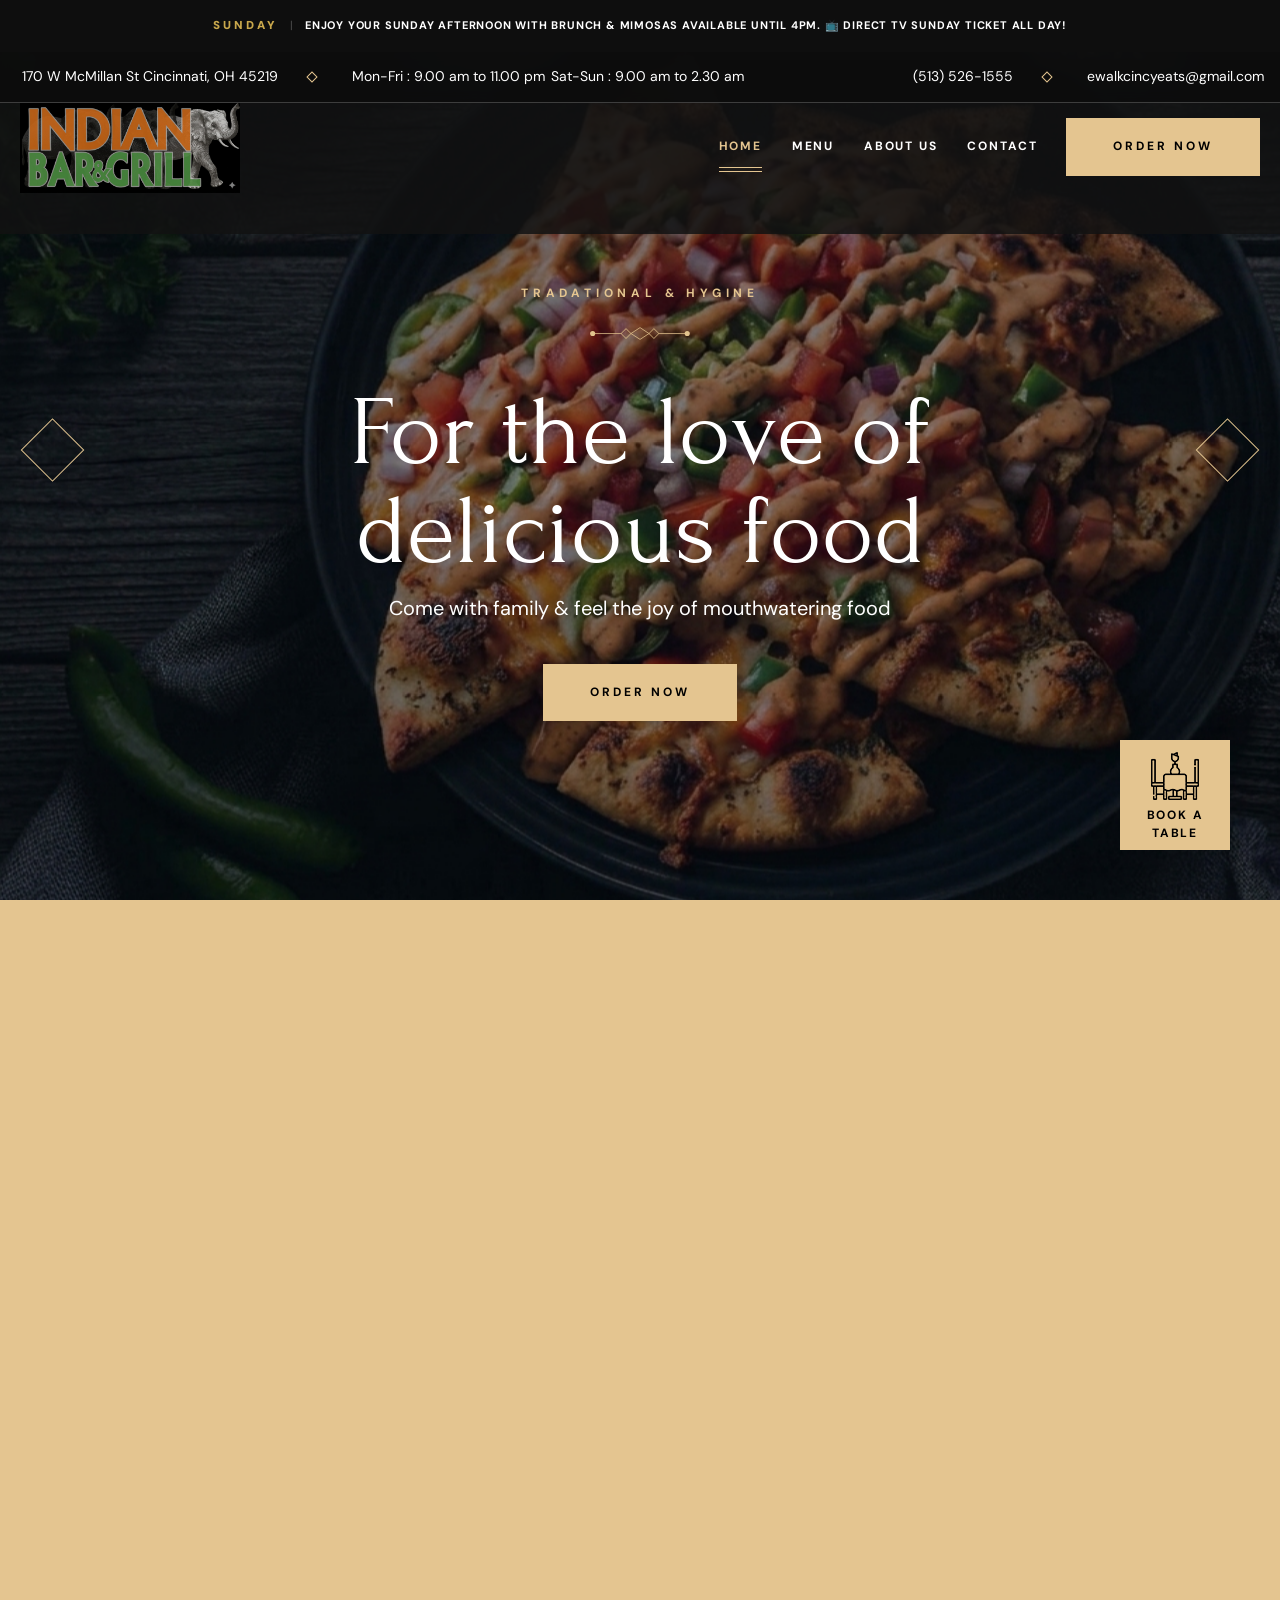
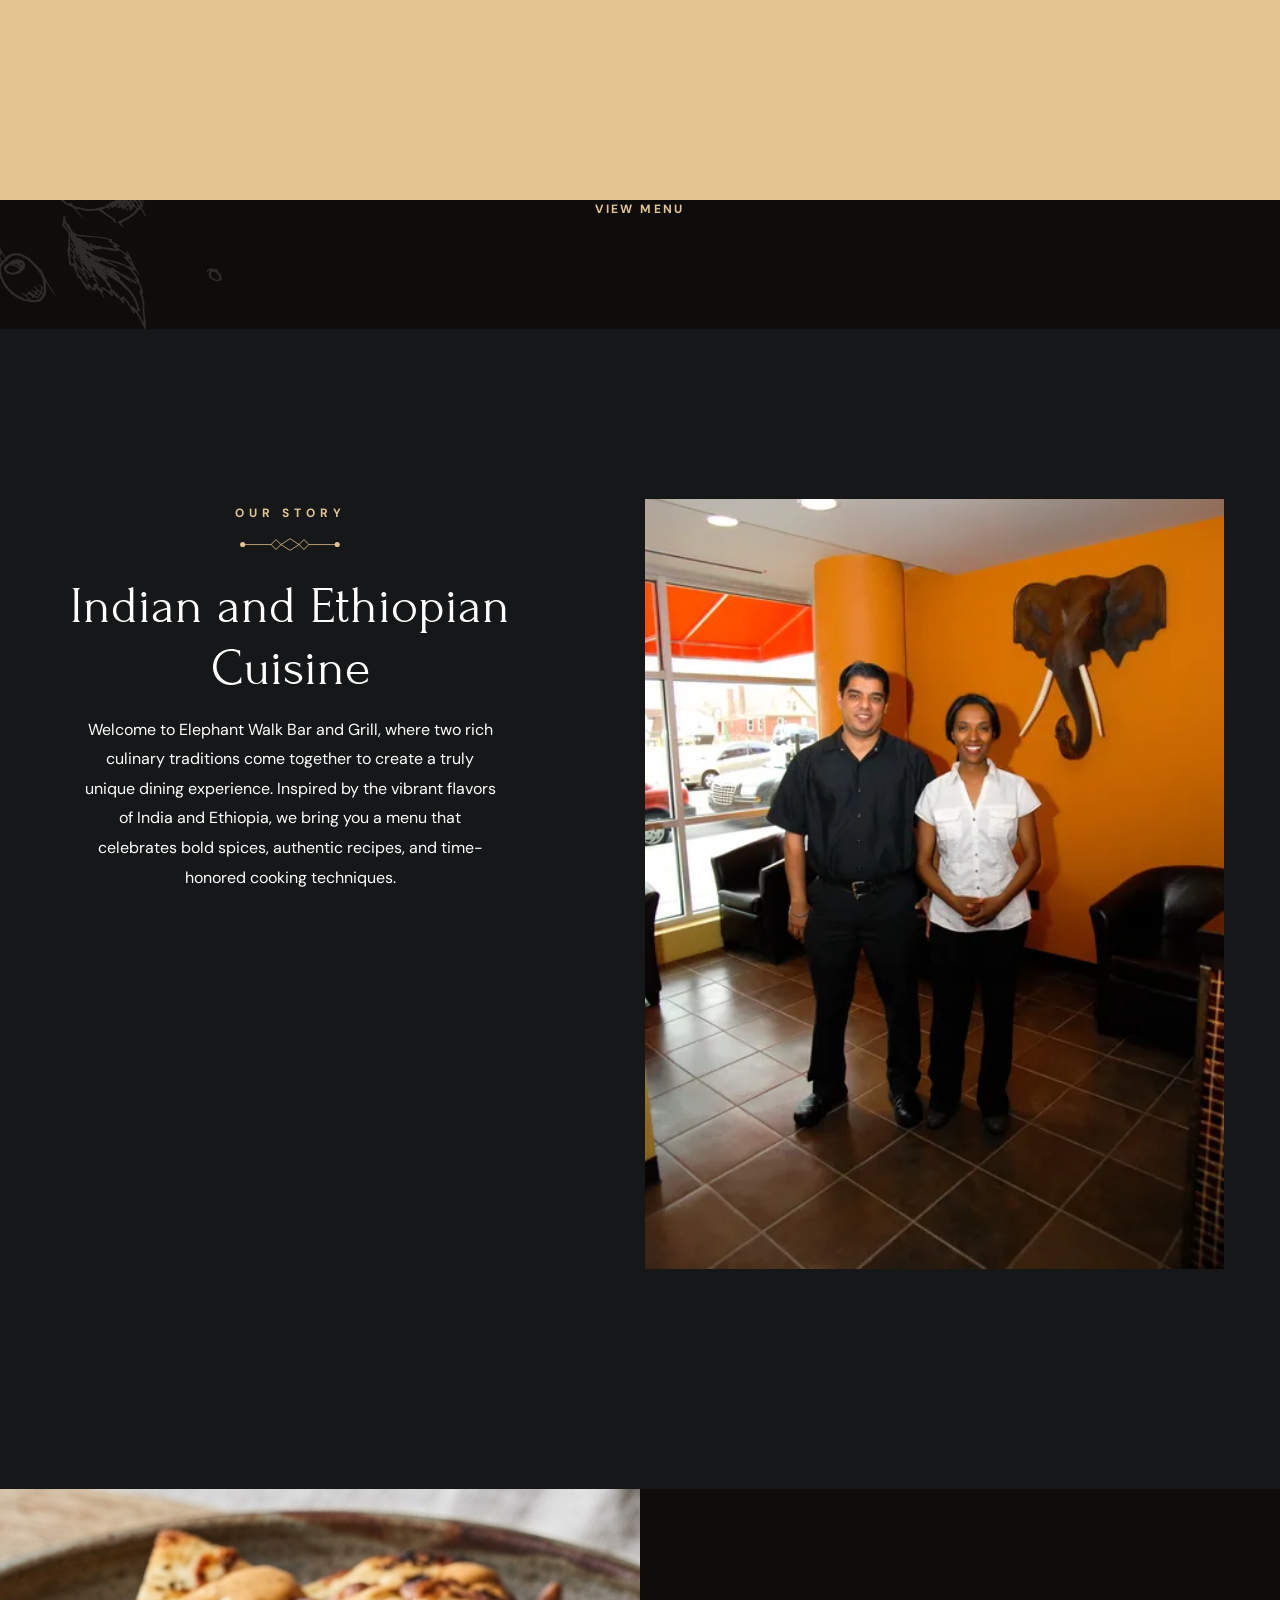
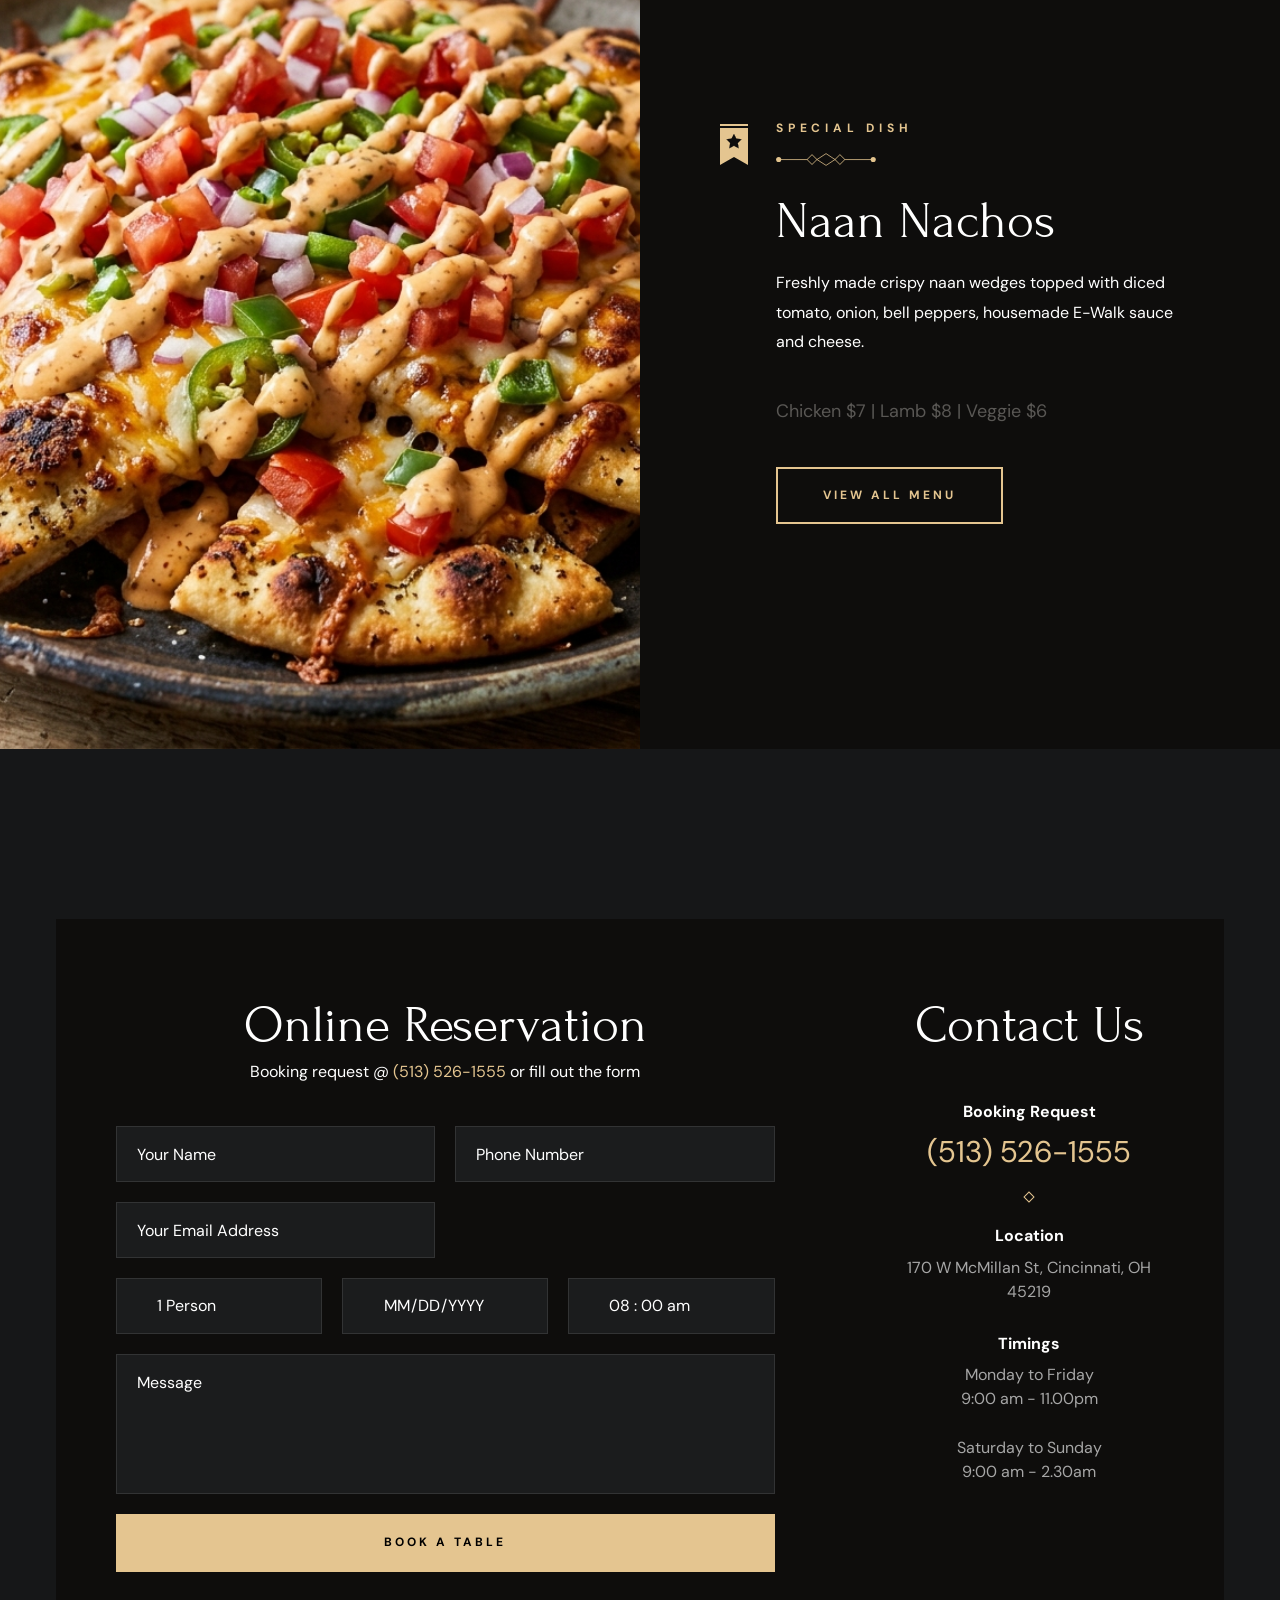
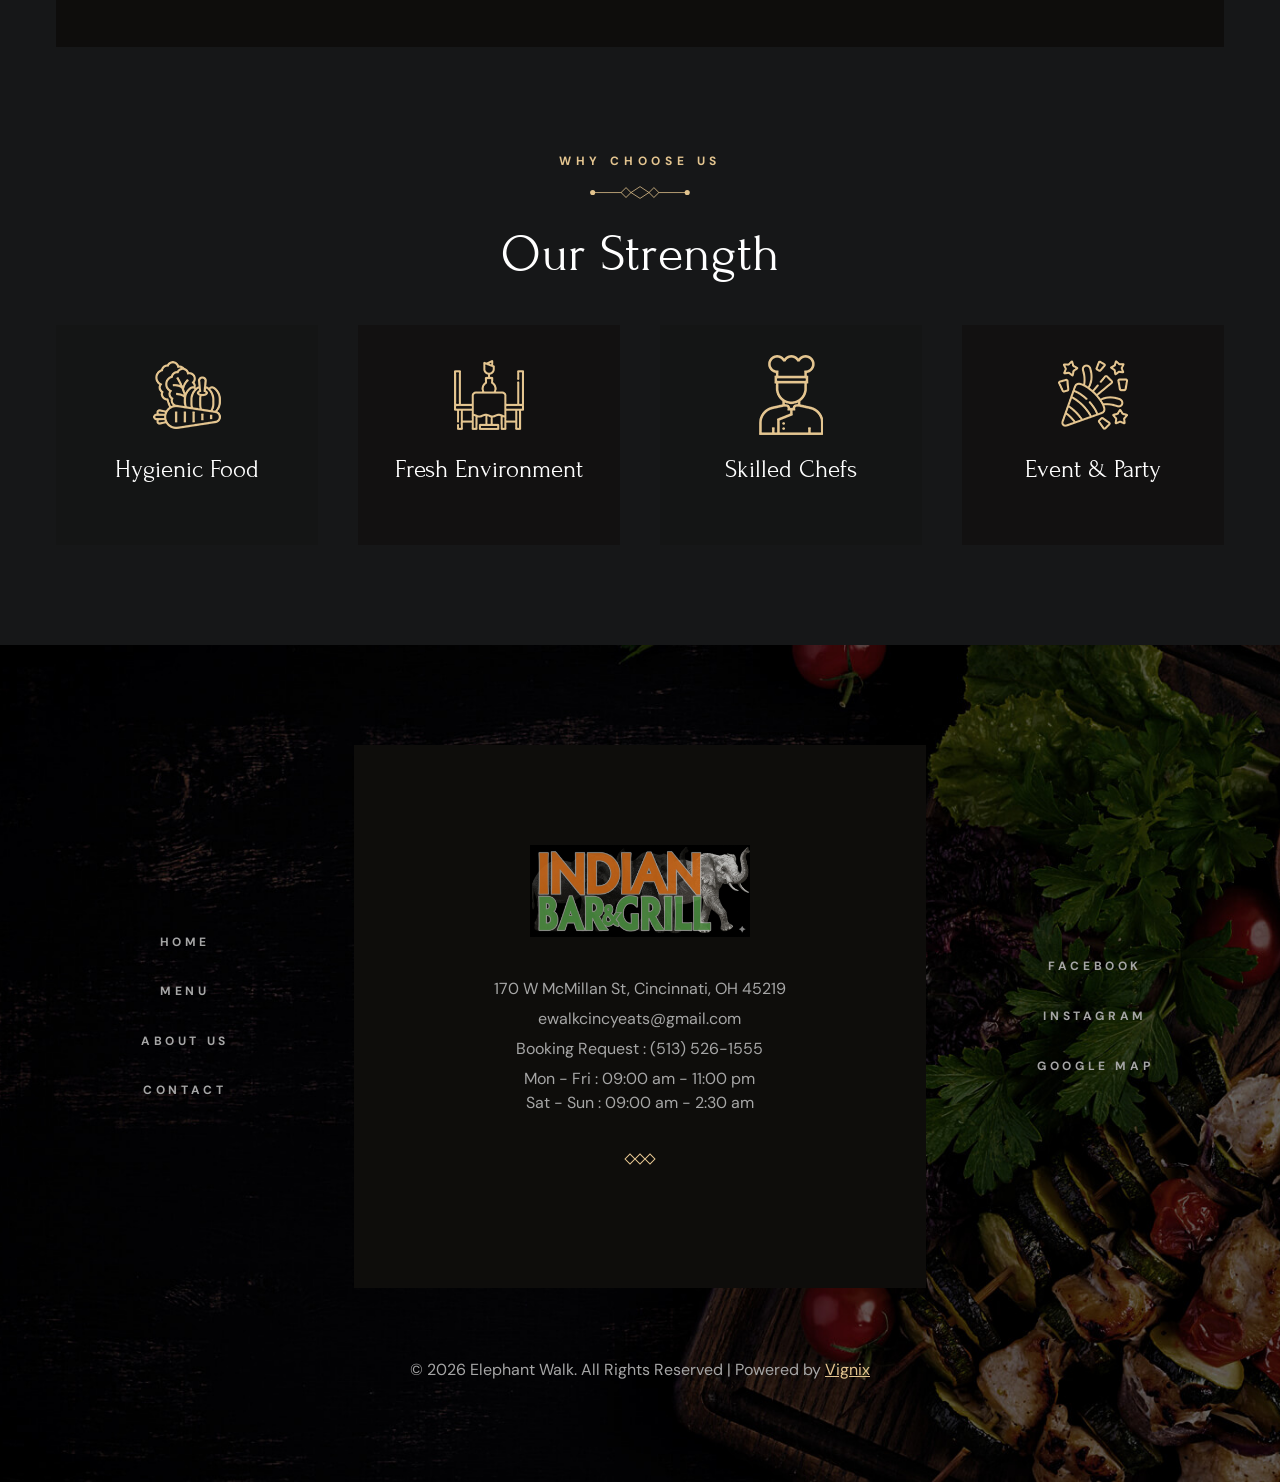
==== index.html @ 82569ac1 "Make offer banner permanent, remove close button, increase font size Co-authored-by: Cursor <cursora" ====
<!doctype html>
<html lang="en">
  <head>
    <meta charset="UTF-8" />
    <meta http-equiv="X-UA-Compatible" content="IE=edge" />
    <meta name="viewport" content="width=device-width, initial-scale=1.0" />

    <!-- 
    - primary meta tags
  -->
    <title>Elephant Walk - Indian Bar and Grill</title>
    <meta name="title" content="Elephant Walk - Amazing & Delicious Food" />
    <meta
      name="description"
      content="This is a Restaurant html template made by codewithsadee"
    />

    <!-- 
    - favicon
  -->
    <link rel="shortcut icon" href="./favicon.svg" type="image/svg+xml" />

    <!-- 
    - google font link
  -->
    <link rel="preconnect" href="https://fonts.googleapis.com" />
    <link rel="preconnect" href="https://fonts.gstatic.com" crossorigin />
    <link
      href="https://fonts.googleapis.com/css2?family=DM+Sans:wght@400;700&family=Forum&display=swap"
      rel="stylesheet"
    />

    <!-- 
    - custom css link
  -->
    <link rel="stylesheet" href="./assets/css/style.css" />
    <style>
      /* ── Daily Offer Banner ── */
      :root { --banner-h: 0px; }

      .daily-offer-banner {
        position: fixed;
        top: 0;
        left: 0;
        right: 0;
        z-index: 10000;
        background: #0e0e0e;
        transition: transform 0.35s ease, opacity 0.35s ease;
      }

      /* Push topbar & header down when banner is visible */
      .topbar  { top: var(--banner-h) !important; }
      .header  { top: calc(var(--banner-h) + 9px) !important; }
      .header.active { top: var(--banner-h) !important; }

      .offer-inner {
        display: flex;
        align-items: center;
        justify-content: center;
        padding: 0 24px;
        min-height: 52px;
      }

      .offer-center {
        display: flex;
        align-items: center;
        gap: 12px;
        flex-wrap: wrap;
        justify-content: center;
        text-align: center;
      }

      .offer-day-name {
        font-family: "DM Sans", sans-serif;
        font-size: 1.15rem;
        font-weight: 900;
        letter-spacing: 3px;
        text-transform: uppercase;
        color: #c9a84c;
        white-space: nowrap;
      }

      .offer-sep {
        color: rgba(255, 255, 255, 0.25);
        font-size: 1.15rem;
      }

      .offer-text {
        font-family: "DM Sans", sans-serif;
        font-size: 1.1rem;
        font-weight: 700;
        letter-spacing: 0.8px;
        color: #fff;
        text-transform: uppercase;
      }

      @media (max-width: 991px) {
        .topbar  { top: var(--banner-h) !important; }
        .header  { top: var(--banner-h) !important; }
        .header.active { top: var(--banner-h) !important; }

        .offer-inner {
          padding: 10px 16px;
          min-height: 56px;
        }
        .offer-center { gap: 8px; }
        .offer-day-name { font-size: 0.95rem; letter-spacing: 2px; }
        .offer-text { font-size: 0.9rem; letter-spacing: 0.3px; }
      }
    </style>

    <!-- 
    - preload images
  -->
    <link rel="preload" as="image" href="./assets/images/hero-slider-1.png" />
    <link rel="preload" as="image" href="./assets/images/hero-slider-2.png" />
    <link rel="preload" as="image" href="./assets/images/hero-slider-3.jpg" />
  </head>

  <body id="top">
    <!-- 
    - #PRELOADER
  -->

    <div class="preload" data-preaload>
      <div class="circle"></div>
      <p class="text">Elephant Walk</p>
    </div>

    <!-- 
    - #TOP BAR
  -->

    <div class="topbar">
      <div class="container">
        <address class="topbar-item">
          <div class="icon">
            <ion-icon name="location-outline" aria-hidden="true"></ion-icon>
          </div>

          <span class="span"> 170 W McMillan St Cincinnati, OH 45219 </span>
        </address>

        <div class="separator"></div>

        <div class="topbar-item item-2">
          <div class="icon">
            <ion-icon name="time-outline" aria-hidden="true"></ion-icon>
          </div>

          <span class="span">Mon-Fri : 9.00 am to 11.00 pm</span>
          <span class="span">Sat-Sun : 9.00 am to 2.30 am</span>
        </div>

        <a href="tel:+11234567890" class="topbar-item link">
          <div class="icon">
            <ion-icon name="call-outline" aria-hidden="true"></ion-icon>
          </div>

          <span class="span"> (513) 526-1555</span>
        </a>

        <div class="separator"></div>

        <a href="mailto:ewalkcincyeats@gmail.com" class="topbar-item link">
          <div class="icon">
            <ion-icon name="mail-outline" aria-hidden="true"></ion-icon>
          </div>

          <span class="span">ewalkcincyeats@gmail.com</span>
        </a>
      </div>
    </div>

    <!-- 
    - #HEADER
  -->

    <header class="header" data-header>
      <div class="container">
        <a href="#" class="logo">
          <img
            src="assets/images/logo.png"
            width="220"
            height="70"
            alt="Elephant Walk - Home"
          />
        </a>

        <nav class="navbar" data-navbar>
          <button type="button" class="close-btn" aria-label="close menu">
            <ion-icon name="close-outline" aria-hidden="true"></ion-icon>
          </button>

          <ul class="navbar-list">
            <li class="navbar-item">
              <a href="#home" class="navbar-link hover-underline active">
                <div class="separator"></div>
                <span class="span">Home</span>
              </a>
            </li>

            <li class="navbar-item desktop-menu-link">
              <a href="./menu.html" class="navbar-link hover-underline">
                <div class="separator"></div>
                <span class="span">Menu</span>
              </a>

              <ul class="navbar-submenu">
                <li class="navbar-item navbar-subitem">
                  <a href="./menu.html" class="navbar-link hover-underline">
                    <span class="span">Indian Food</span>
                  </a>
                </li>
                <li class="navbar-item navbar-subitem">
                  <a href="./menu.html" class="navbar-link hover-underline">
                    <span class="span">Ethiopian Food</span>
                  </a>
                </li>
                <li class="navbar-item navbar-subitem">
                  <a href="./menu.html" class="navbar-link hover-underline">
                    <span class="span">Brunch</span>
                  </a>
                </li>
                <li class="navbar-item navbar-subitem">
                  <a href="./menu.html" class="navbar-link hover-underline">
                    <span class="span">Bar Menu</span>
                  </a>
                </li>
                <li class="navbar-item navbar-subitem">
                  <a href="./menu.html" class="navbar-link hover-underline">
                    <span class="span">Drinks</span>
                  </a>
                </li>
                <li class="navbar-item navbar-subitem">
                  <a href="./menu.html" class="navbar-link hover-underline">
                    <span class="span">Desserts</span>
                  </a>
                </li>
              </ul>
            </li>

            <li class="navbar-item navbar-order-item">
              <a href="https://order.chownow.com/order/4290/locations" class="navbar-link hover-underline">
                <div class="separator"></div>
                <span class="span">Order Now</span>
              </a>
            </li>

            <li class="navbar-item">
              <a href="#about" class="navbar-link hover-underline">
                <div class="separator"></div>
                <span class="span">About Us</span>
              </a>
            </li>

            <li class="navbar-item">
              <a href="#reservation" class="navbar-link hover-underline">
                <div class="separator"></div>
                <span class="span">Contact</span>
              </a>
            </li>
          </ul>

          <div class="text-center">
            <p class="headline-1 navbar-title">Visit Us</p>

            <address class="body-4">
              170 W McMillan St<br />
              Cincinnati, OH 45219
            </address>

            <p class="body-4 navbar-text">Open: 9.30 am - 2.30pm</p>

            <a href="mailto:ewalkcincyeats@gmail.com" class="body-4 sidebar-link">ewalkcincyeats@gmail.com</a>

            <div class="separator"></div>

            <p class="contact-label">Booking Request</p>

            <a href="tel:(513)526-1555" class="body-1 contact-number hover-underline">
              (513) 526-1555
            </a>
          </div>
        </nav>

        <a href="./chownow.html" class="btn btn-secondary">
          <span class="text text-1">ORDER NOW</span>
          <span class="text text-2" aria-hidden="true">ORDER NOW</span>
        </a>

        <button type="button" class="nav-open-btn" aria-label="open menu">
          <span class="line line-1"></span>
          <span class="line line-2"></span>
          <span class="line line-3"></span>
        </button>

        <div class="overlay" data-overlay></div>

      </div>
    </header>

    <!--
    - #DAILY OFFER BANNER
    -->
    <div class="daily-offer-banner" id="daily-offer" role="banner" aria-label="Today's special offer">
      <div class="offer-inner">
        <div class="offer-center">
          <span class="offer-day-name" id="offer-day-name"></span>
          <span class="offer-sep">|</span>
          <span class="offer-text" id="offer-text"></span>
        </div>
      </div>
    </div>

    <main>
      <article>
        <!-- 
        - #HERO
      -->

        <section class="hero text-center" aria-label="home" id="home">
          <ul class="hero-slider" data-hero-slider>
            <li class="slider-item active" data-hero-slider-item>
              <div class="slider-bg">
                <img
                  src="./assets/images/hero-slider-1.png"
                  width="1880"
                  height="950"
                  alt=""
                  class="img-cover"
                />
              </div>

              <p class="label-2 section-subtitle slider-reveal">
                Tradational & Hygine
              </p>

              <h1 class="display-1 hero-title slider-reveal">
                For the love of <br />
                delicious food
              </h1>

              <p class="body-2 hero-text slider-reveal">
                Come with family & feel the joy of mouthwatering food
              </p>

              <a href="https://order.chownow.com/order/4290/locations" class="btn btn-secondary slider-reveal">
                <span class="text text-1">Order Now</span>

                <span class="text text-2" aria-hidden="true"
                  >Order Now</span
                >
              </a>
            </li>

            <li class="slider-item" data-hero-slider-item>
              <div class="slider-bg">
                <img
                  src="./assets/images/hero-slider-2.png"
                  width="1880"
                  height="950"
                  alt=""
                  class="img-cover"
                />
              </div>

              <p class="label-2 section-subtitle slider-reveal">
                delightful experience
              </p>

              <h1 class="display-1 hero-title slider-reveal">
                Flavors Inspired by <br />
                the Seasons
              </h1>

              <p class="body-2 hero-text slider-reveal">
                Come with family & feel the joy of mouthwatering food
              </p>

              <a href="https://order.chownow.com/order/4290/locations" class="btn btn-secondary slider-reveal">
                <span class="text text-1">Order Now</span>

                <span class="text text-2" aria-hidden="true"
                  >Order Now</span
                >
              </a>
            </li>

            <li class="slider-item" data-hero-slider-item>
              <div class="slider-bg">
                <img
                  src="./assets/images/hero-slider-3.png"
                  width="1880"
                  height="950"
                  alt=""
                  class="img-cover"
                />
              </div>

              <p class="label-2 section-subtitle slider-reveal">
                amazing & delicious
              </p>

              <h1 class="display-1 hero-title slider-reveal">
                Where every flavor <br />
                tells a story
              </h1>

              <p class="body-2 hero-text slider-reveal">
                Come with family & feel the joy of mouthwatering food
              </p>

              <a href="https://order.chownow.com/order/4290/locations" class="btn btn-secondary slider-reveal">
                <span class="text text-1">Order Now</span>

                <span class="text text-2" aria-hidden="true"
                  >Order Now</span
                >
              </a>
            </li>
          </ul>

          <button
            class="slider-btn prev"
            aria-label="slide to previous"
            data-prev-btn
          >
            <ion-icon name="chevron-back"></ion-icon>
          </button>

          <button
            class="slider-btn next"
            aria-label="slide to next"
            data-next-btn
          >
            <ion-icon name="chevron-forward"></ion-icon>
          </button>

          <a href="#reservation" class="hero-btn has-after">
            <img
              src="./assets/images/hero-icon.png"
              width="48"
              height="48"
              alt="booking icon"
            />

            <span class="label-2 text-center span">Book A Table</span>
          </a>
        </section>

        <!-- 
        - #SERVICE
      -->

        <section
          class="section service bg-black-10 text-center"
          aria-label="service"
        >
          <div class="container">
            <p class="section-subtitle label-2">Flavors For Royalty</p>

            <h2 class="headline-1 section-title">We Offer Top Notch</h2>

            <p class="section-text">
              Lorem Ipsum is simply dummy text of the printing and typesetting
              industry lorem Ipsum has been the industrys standard dummy text
              ever.
            </p>

            <ul class="grid-list">
              <li>
                <div class="service-card">
                  <a href="./menu.html" class="has-before hover:shine">
                    <figure
                      class="card-banner img-holder"
                      style="--width: 285; --height: 336"
                    >
                      <img
                        src="./assets/images/service-1.jpg"
                        width="285"
                        height="336"
                        loading="lazy"
                        alt="Breakfast"
                        class="img-cover"
                      />
                    </figure>
                  </a>

                  <div class="card-content">
                    <h3 class="title-4 card-title">
                      <a href="./menu.html#brunch">Breakfast</a>
                    </h3>

                    <a href="./menu.html#brunch" class="btn-text hover-underline label-2"
                      >View Menu</a
                    >
                  </div>
                </div>
              </li>

              <li>
                <div class="service-card">
                  <a href="#" class="has-before hover:shine">
                    <figure
                      class="card-banner img-holder"
                      style="--width: 285; --height: 336"
                    >
                      <img
                        src="./assets/images/service-2.png"
                        width="285"
                        height="336"
                        loading="lazy"
                        alt="Appetizers"
                        class="img-cover"
                      />
                    </figure>
                  </a>

                  <div class="card-content">
                    <h3 class="title-4 card-title">
                      <a href="./menu.html">Appetizers</a>
                    </h3>

                    <a href="./menu.html" class="btn-text hover-underline label-2"
                      >View Menu</a
                    >
                  </div>
                </div>
              </li>

              <li>
                <div class="service-card">
                  <a href="#" class="has-before hover:shine">
                    <figure
                      class="card-banner img-holder"
                      style="--width: 285; --height: 336"
                    >
                      <img
                        src="./assets/images/service-3.png"
                        width="285"
                        height="336"
                        loading="lazy"
                        alt="Drinks"
                        class="img-cover"
                      />
                    </figure>
                  </a>

                  <div class="card-content">
                    <h3 class="title-4 card-title">
                      <a href="./menu.html#bar">Drinks</a>
                    </h3>

                    <a href="./menu.html#bar" class="btn-text hover-underline label-2"
                      >View Menu</a
                    >
                  </div>
                </div>
              </li>
            </ul>

            <img
              src="./assets/images/shape-1.png"
              width="246"
              height="412"
              loading="lazy"
              alt="shape"
              class="shape shape-1 move-anim"
            />
            <img
              src="./assets/images/shape-2.png"
              width="343"
              height="345"
              loading="lazy"
              alt="shape"
              class="shape shape-2 move-anim"
            />
          </div>
        </section>

        <!-- 
        - #ABOUT
      -->
<section
  class="section about text-center"
  aria-labelledby="about-label"
  id="about"
>
  <div class="container">
    <div class="about-content">
      <p class="label-2 section-subtitle" id="about-label">Our Story</p>

      <h2 class="headline-1 section-title">
        Indian and Ethiopian Cuisine
      </h2>

      <p class="section-text">
        Welcome to Elephant Walk Bar and Grill, where two rich culinary traditions come together to create a truly unique dining experience. Inspired by the vibrant flavors of India and Ethiopia, we bring you a menu that celebrates bold spices, authentic recipes, and time-honored cooking techniques.
      </p>
 
    </div>

    <figure class="about-banner">
      <img
        src="./assets/images/about-banner.webp"
        width="570"
        height="570"
        loading="lazy"
        alt="about banner"
        class="w-100"
        data-parallax-item
        data-parallax-speed="1"
      />
    </figure>
  </div>
</section>

        <!-- 
        - #SPECIAL DISH
      -->

        <section class="special-dish text-center" aria-labelledby="dish-label">
          <div class="special-dish-banner">
            <img
              src="./assets/Food-images/naannachos.png"
              width="940"
              height="900"
              loading="lazy"
              alt="special dish"
              class="img-cover"
            />
          </div>

          <div class="special-dish-content bg-black-10">
            <div class="container">
              <img
                src="./assets/images/badge-1.png"
                width="28"
                height="41"
                loading="lazy"
                alt="badge"
                class="abs-img"
              />

              <p class="section-subtitle label-2">Special Dish</p>

              <h2 class="headline-1 section-title"> Naan Nachos</h2>

              <p class="section-text">
             Freshly made crispy naan wedges topped with diced tomato, onion, bell peppers, housemade E-Walk sauce and cheese.
              </p>

              <div class="wrapper">
                <del class="del body-3">Chicken $7 | Lamb $8 | Veggie $6</del>

               
              </div>

              <a href="./menu.html" class="btn btn-primary">
                <span class="text text-1">View All Menu</span>

                <span class="text text-2" aria-hidden="true"
                  >View All Menu</span
                >
              </a>
            </div>
          </div>

          <img
            src="./assets/images/shape-4.png"
            width="179"
            height="359"
            loading="lazy"
            alt=""
            class="shape shape-1"
          />

          <img
            src="./assets/images/shape-9.png"
            width="351"
            height="462"
            loading="lazy"
            alt=""
            class="shape shape-2"
          />
        </section>

        <!-- 
        - #MENU
      -->

     

        <!-- 
        - #TESTIMONIALS
      -->

        <section
          class="section testi text-center has-bg-image"
          aria-label="testimonials"
        >
         

         
            </div>
          </div>
        </section>

        <!-- 
        - #RESERVATION
      -->

        <section id="reservation" class="reservation">
          <div class="container">
            <div class="form reservation-form bg-black-10">
              <form id="reservation-form" class="form-left">
                <h2 class="headline-1 text-center">Online Reservation</h2>

                <p class="form-text text-center">
                  Booking request @
                  <a href="tel: (513) 526-1555" class="link"> (513) 526-1555</a>
                  or fill out the form
                </p>

                <div class="input-wrapper">
                  <input
                    type="text"
                    name="name"
                    placeholder="Your Name"
                    autocomplete="off"
                    class="input-field"
                  />

                  <input
                    type="tel"
                    name="phone"
                    placeholder="Phone Number"
                    autocomplete="off"
                    class="input-field"
                  />
                 
  <input
    type="email"
    name="email"
    placeholder="Your Email Address"
    class="input-field"
     autocomplete="off"
    
  />

                </div>


                <div class="input-wrapper">
                  <div class="icon-wrapper">
                    <ion-icon
                      name="person-outline"
                      aria-hidden="true"
                    ></ion-icon>

                    <select name="person" class="input-field">
                      <option value="1-person">1 Person</option>
                      <option value="2-person">2 Person</option>
                      <option value="3-person">3 Person</option>
                      <option value="4-person">4 Person</option>
                      <option value="5-person">5 Person</option>
                      <option value="6-person">6 Person</option>
                      <option value="7-person">7 Person</option>
                    </select>

                    <ion-icon name="chevron-down" aria-hidden="true"></ion-icon>
                  </div>

                  <div class="icon-wrapper">
                    <ion-icon
                      name="calendar-clear-outline"
                      aria-hidden="true"
                    ></ion-icon>

                    <input
                      type="date"
                      name="reservation-date"
                      class="input-field"
                    />

                    <ion-icon name="chevron-down" aria-hidden="true"></ion-icon>
                  </div>

                  <div class="icon-wrapper">
                    <ion-icon name="time-outline" aria-hidden="true"></ion-icon>

                    <select name="time" class="input-field">
                      <option value="08:00am">08 : 00 am</option>
                      <option value="09:00am">09 : 00 am</option>
                      <option value="010:00am">10 : 00 am</option>
                      <option value="011:00am">11 : 00 am</option>
                      <option value="012:00am">12 : 00 am</option>
                      <option value="01:00pm">01 : 00 pm</option>
                      <option value="02:00pm">02 : 00 pm</option>
                      <option value="03:00pm">03 : 00 pm</option>
                      <option value="04:00pm">04 : 00 pm</option>
                      <option value="05:00pm">05 : 00 pm</option>
                      <option value="06:00pm">06 : 00 pm</option>
                      <option value="07:00pm">07 : 00 pm</option>
                      <option value="08:00pm">08 : 00 pm</option>
                      <option value="09:00pm">09 : 00 pm</option>
                      <option value="10:00pm">10 : 00 pm</option>
                    </select>

                    <ion-icon name="chevron-down" aria-hidden="true"></ion-icon>
                  </div>
                </div>

                <textarea
                  name="message"
                  placeholder="Message"
                  autocomplete="off"
                  class="input-field"
                ></textarea>

                <button type="submit" class="btn btn-secondary">
                  <span class="text text-1">Book A Table</span>

                  <span class="text text-2" aria-hidden="true"
                    >Book A Table</span
                  >
                </button>
              </form>

              <div
                class="form-right text-center"
                style="
                  background-image: url(&quot;./assets/images/form-pattern.png&quot;);
                "
              >
                <h2 class="headline-1 text-center">Contact Us</h2>

                <p class="contact-label">Booking Request</p>

                <a
                  href="tel: (513) 526-1555"
                  class="body-1 contact-number hover-underline"
                >
                  (513) 526-1555</a
                >

                <div class="separator"></div>

                <p class="contact-label">Location</p>

                <address class="body-4">
                  170 W McMillan St, Cincinnati, OH 45219
                </address>

                <p class="contact-label">Timings</p>

                <p class="body-4">
                  Monday to Friday <br />
                  9:00 am - 11.00pm
                </p>
                <p class="body-4">
                  Saturday to Sunday <br />
                  9:00 am - 2.30am
                </p>
              </div>
            </div>
          </div>
        </section>

        <!-- 
        - #FEATURES
      -->

        <section class="section features text-center" aria-label="features">
          <div class="container">
            <p class="section-subtitle label-2">Why Choose Us</p>

            <h2 class="headline-1 section-title">Our Strength</h2>

            <ul class="grid-list">
              <li class="feature-item">
                <div class="feature-card">
                  <div class="card-icon">
                    <img
                      src="./assets/images/features-icon-1.png"
                      width="100"
                      height="80"
                      loading="lazy"
                      alt="icon"
                    />
                  </div>

                  <h3 class="title-2 card-title">Hygienic Food</h3>

                 
                </div>
              </li>

              <li class="feature-item">
                <div class="feature-card">
                  <div class="card-icon">
                    <img
                      src="./assets/images/features-icon-2.png"
                      width="100"
                      height="80"
                      loading="lazy"
                      alt="icon"
                    />
                  </div>

                  <h3 class="title-2 card-title">Fresh Environment</h3>

                  
                </div>
              </li>

              <li class="feature-item">
                <div class="feature-card">
                  <div class="card-icon">
                    <img
                      src="./assets/images/features-icon-3.png"
                      width="100"
                      height="80"
                      loading="lazy"
                      alt="icon"
                    />
                  </div>

                  <h3 class="title-2 card-title">Skilled Chefs</h3>

                  
                </div>
              </li>

              <li class="feature-item">
                <div class="feature-card">
                  <div class="card-icon">
                    <img
                      src="./assets/images/features-icon-4.png"
                      width="100"
                      height="80"
                      loading="lazy"
                      alt="icon"
                    />
                  </div>

                  <h3 class="title-2 card-title">Event & Party</h3>

                 
                </div>
              </li>
            </ul>

            <img
              src="./assets/images/shape-7.png"
              width="208"
              height="178"
              loading="lazy"
              alt="shape"
              class="shape shape-1"
            />

            <img
              src="./assets/images/shape-8.png"
              width="120"
              height="115"
              loading="lazy"
              alt="shape"
              class="shape shape-2"
            />
          </div>
        </section>

        <!-- 
        - #EVENT
      --></article>
    </main>

    <!-- 
    - #FOOTER
  -->

    <footer
      class="footer section has-bg-image text-center"
      style="background-image: url(&quot;./assets/images/footer-bg.jpg&quot;)"
    >
      <div class="container">
        <div class="footer-top grid-list">
          <div class="footer-brand has-before has-after">
            <a href="#" class="logo">
              <img
                src="assets/images/logo.png"
                width="220"
                height="50"
                loading="lazy"
                alt="Elephant Walk home"
              />
            </a>

            <address class="body-4">
              170 W McMillan St, Cincinnati, OH 45219
            </address>

            <a
              href="mailto:ewalkcincyeats@gmail.com"
              class="body-4 contact-link"
              >ewalkcincyeats@gmail.com</a
            >

            <a href="tel: (513) 526-1555" class="body-4 contact-link"
              >Booking Request : (513) 526-1555</a
            >

            <p class="body-4">Mon - Fri : 09:00 am - 11:00 pm</p>

            <p class="body-4">Sat - Sun : 09:00 am - 2:30 am</p>
            <div class="wrapper">
              <div class="separator"></div>
              <div class="separator"></div>
              <div class="separator"></div>
            </div>
          </div>

          <ul class="footer-list">
            <li>
              <a href="#" class="label-2 footer-link hover-underline">Home</a>
            </li>

            <li>
              <a href="./menu.html"class="label-2 footer-link hover-underline">Menu</a>
            </li>

            <li>
              <a href="#about" class="label-2 footer-link hover-underline"
                >About Us</a
              >
            </li>

            

            <li>
              <a href="#reservation" class="label-2 footer-link hover-underline"
                >Contact</a
              >
            </li>
          </ul>

          <ul class="footer-list">
            <li>
              <a href="https://www.facebook.com/EWalkCincy/" target="_blank" class="label-2 footer-link hover-underline"
                >Facebook</a
              >
            </li>

            <li>
              <a href="https://www.instagram.com/elephantwalkcincy/" target="_blank" class="label-2 footer-link hover-underline"
                >Instagram</a
              >
            </li>


            <li>
              <a href="https://www.google.com/maps?gs_lcrp=EgZjaHJvbWUqFQgBEC4YJxivARjHARiABBiKBRiOBTIPCAAQIxgnGOMCGIAEGIoFMhUIARAuGCcYrwEYxwEYgAQYigUYjgUyBggCEEUYOzIKCAMQLhixAxiABDIGCAQQRRg5MgYIBRBFGDsyDwgGEC4YQxixAxiABBiKBTIGCAcQRRg80gEIMTc5OGowajeoAgCwAgA&um=1&ie=UTF-8&fb=1&gl=us&sa=X&geocode=KRWfBe70s0GIMWOtku4OsFei&daddr=170+W+McMillan+St,+Cincinnati,+OH+45219"  target="_blank" class="label-2 footer-link hover-underline"
                >Google Map</a
              >
            </li>
          </ul>
        </div>

        <div class="footer-bottom">
          <p class="copyright">
            &copy; 2026 Elephant Walk. All Rights Reserved | Powered by
            <a href="https://vignixai.com/" target="_blank" class="link"
              >Vignix</a
            >
          </p>
        </div>
      </div>
    </footer>

    <!-- 
    - #BACK TO TOP
  -->

    <a
      href="#top"
      class="back-top-btn active"
      aria-label="back to top"
      data-back-top-btn
    >
      <ion-icon name="chevron-up" aria-hidden="true"></ion-icon>
    </a>

    <!-- 
    - custom js link
  -->
    <script>
      (function () {
        var offers = {
          0: { day: "Sunday",    text: "Enjoy your Sunday afternoon with Brunch & Mimosas available until 4PM. 📺 Direct TV Sunday Ticket ALL DAY!" },
          1: { day: "Monday",    text: "Half Price on all Curry Dishes when you order a Plain Naan. 🍛 Dine In Only." },
          2: { day: "Tuesday",   text: "Half Price on all Curry Dishes when you order a Plain Naan. 🍛 Dine In Only." },
          3: { day: "Wednesday", text: "\"I'm Glad to Be a Student!\" 🎓 Show your Student ID and receive a 10% discount. Chaat Corner Deals — Street Foods of India: Tikki Chaat, Samosa Chaat, Dahi Gol Gappe, Bel Puri Chaat, Gol Gappe." },
          4: { day: "Thursday",  text: "Throwback Thursday! 🌯 $5 Naan Burritos & Naan Tacos — $6 Vegetarian Bowls." },
          5: { day: "Friday",    text: "Flavorful Friday! 🍕 Experience our special Indian Style Flatbread Naan Pizza!" },
          6: { day: "Saturday",  text: "Enjoy your Saturday afternoon with Brunch & Mimosas available until 4PM. 🥂" }
        };
        var today = new Date().getDay();
        var offer = offers[today];
        document.getElementById("offer-day-name").textContent = offer.day;
        document.getElementById("offer-text").textContent = offer.text;

        var banner = document.getElementById("daily-offer");

        function applyBannerOffset() {
          document.documentElement.style.setProperty("--banner-h", banner.offsetHeight + "px");
        }

        applyBannerOffset();
        window.addEventListener("resize", applyBannerOffset);
      })();
    </script>

    <script src="./assets/js/script.js"></script>
    <script src="https://cdn.jsdelivr.net/npm/@emailjs/browser@4/dist/email.min.js"></script>
    <script>
      (function () {
        emailjs.init({ publicKey: "YOUR_PUBLIC_KEY" });
      })();

      document.getElementById("reservation-form").addEventListener("submit", function (e) {
        e.preventDefault();
        var form = this;
        var submitBtn = form.querySelector('[type="submit"]');
        submitBtn.disabled = true;
        submitBtn.querySelector(".text-1").textContent = "Sending...";

        var params = {
          name:    form.querySelector('[name="name"]').value,
          phone:   form.querySelector('[name="phone"]').value,
          email:   form.querySelector('[name="email"]').value,
          person:  form.querySelector('[name="person"]').value,
          date:    form.querySelector('[name="reservation-date"]').value,
          time:    form.querySelector('[name="time"]').value,
          message: form.querySelector('[name="message"]').value
        };

        emailjs.send("YOUR_SERVICE_ID", "YOUR_TEMPLATE_ID", params)
          .then(function () {
            submitBtn.querySelector(".text-1").textContent = "Booking Sent!";
            submitBtn.querySelector(".text-2").textContent = "Booking Sent!";
            form.reset();
            setTimeout(function () {
              submitBtn.disabled = false;
              submitBtn.querySelector(".text-1").textContent = "Book A Table";
              submitBtn.querySelector(".text-2").textContent = "Book A Table";
            }, 4000);
          })
          .catch(function () {
            submitBtn.querySelector(".text-1").textContent = "Failed. Try again.";
            submitBtn.disabled = false;
          });
      });
    </script>

    <!-- 
    - ionicon link
  -->
    <script
      type="module"
      src="https://unpkg.com/ionicons@5.5.2/dist/ionicons/ionicons.esm.js"
    ></script>
    <script
      nomodule
      src="https://unpkg.com/ionicons@5.5.2/dist/ionicons/ionicons.js"
    ></script>
  </body>
</html>
---- assets/css/style.css ----
:root {
  /**
   * COLORS
   */

  --gold-crayola: hsl(38, 61%, 73%);
  --quick-silver: hsla(0, 0%, 65%, 1);
  --davys-grey: hsla(30, 3%, 34%, 1);
  --smoky-black-1: hsla(40, 12%, 5%, 1);
  --smoky-black-2: hsla(30, 8%, 5%, 1);
  --smoky-black-3: hsla(0, 3%, 7%, 1);
  --eerie-black-1: hsla(210, 4%, 9%, 1);
  --eerie-black-2: hsla(210, 4%, 11%, 1);
  --eerie-black-3: hsla(180, 2%, 8%, 1);
  --eerie-black-4: hsla(0, 0%, 13%, 1);
  --white: hsla(0, 0%, 100%, 1);
  --white-alpha-20: hsla(0, 0%, 100%, 0.2);
  --white-alpha-10: hsla(0, 0%, 100%, 0.1);
  --black: hsla(0, 0%, 0%, 1);
  --black-alpha-80: hsla(0, 0%, 0%, 0.8);
  --black-alpha-15: hsla(0, 0%, 0%, 0.15);

  /**
   * GRADIENT COLOR
   */

  --loading-text-gradient: linear-gradient(
    90deg,
    transparent 0% 16.66%,
    var(--smoky-black-3) 33.33% 50%,
    transparent 66.66% 75%
  );
  --gradient-1: linear-gradient(
    to top,
    hsla(0, 0%, 0%, 0.9),
    hsla(0, 0%, 0%, 0.7),
    transparent
  );

  /**
   * TYPOGRAPHY
   */

  /* font-family */
  --fontFamily-forum: "Forum", cursive;
  --fontFamily-dm_sans: "DM Sans", sans-serif;

  /* font-size */
  --fontSize-display-1: calc(1.3rem + 6.7vw);
  --fontSize-headline-1: calc(2rem + 2.5vw);
  --fontSize-headline-2: calc(1.3rem + 2.4vw);
  --fontSize-title-1: calc(1.6rem + 1.2vw);
  --fontSize-title-2: 2.2rem;
  --fontSize-title-3: 2.1rem;
  --fontSize-title-4: calc(1.6rem + 1.2vw);
  --fontSize-body-1: 2.4rem;
  --fontSize-body-2: 1.6rem;
  --fontSize-body-3: 1.8rem;
  --fontSize-body-4: 1.6rem;
  --fontSize-label-1: 1.4rem;
  --fontSize-label-2: 1.2rem;

  /* font-weight */
  --weight-regular: 400;
  --weight-bold: 700;

  /* line-height */
  --lineHeight-1: 1em;
  --lineHeight-2: 1.2em;
  --lineHeight-3: 1.5em;
  --lineHeight-4: 1.6em;
  --lineHeight-5: 1.85em;
  --lineHeight-6: 1.4em;

  /* letter-spacing */
  --letterSpacing-1: 0.15em;
  --letterSpacing-2: 0.4em;
  --letterSpacing-3: 0.2em;
  --letterSpacing-4: 0.3em;
  --letterSpacing-5: 3px;

  /**
   * SPACING
   */

  --section-space: 70px;

  /**
   * SHADOW
   */

  --shadow-1: 0px 0px 25px 0px hsla(0, 0%, 0%, 0.25);

  /**
   * BORDER RADIUS
   */

  --radius-24: 24px;
  --radius-circle: 50%;

  /**
   * TRANSITION
   */

  --transition-1: 250ms ease;
  --transition-2: 500ms ease;
  --transition-3: 1000ms ease;
}

/*-----------------------------------*\
  #RESET
\*-----------------------------------*/

*,
*::before,
*::after {
  margin: 0;
  padding: 0;
  box-sizing: border-box;
}

li {
  list-style: none;
}

a,
img,
data,
span,
input,
button,
select,
ion-icon,
textarea {
  display: block;
}

a {
  color: inherit;
  text-decoration: none;
}

img {
  height: auto;
}

input,
button,
select,
textarea {
  background: none;
  border: none;
  font: inherit;
}

input,
select,
textarea {
  width: 100%;
  outline: none;
}

button {
  cursor: pointer;
}

address {
  font-style: normal;
}

html {
  font-size: 10px;
}

body {
  background-color: var(--eerie-black-1);
  color: var(--white);
  font-family: var(--fontFamily-dm_sans);
  font-size: var(--fontSize-body-4);
  font-weight: var(--weight-regular);
  line-height: var(--lineHeight-5);
  overflow: hidden;
  height: 300vh;
}

body.loaded {
  overflow: overlay;
}

body.nav-active {
  overflow: hidden;
}

body.nav-active .header .btn,
body.nav-active .nav-open-btn {
  visibility: hidden;
  pointer-events: none;
}

@media (max-width: 991px) {
  .header .container {
    justify-content: space-between;
    gap: 6px;
  }

  /* Logo on the left, shrunk to fit */
  .header .logo {
    display: block;
    order: 0;
    flex-shrink: 0;
  }

  .header .logo img {
    width: 110px;
    height: auto;
  }

  /* Hide ORDER NOW in mobile header */
  .header .btn {
    display: none !important;
  }

  /* Hamburger on the right */
  .nav-open-btn {
    order: 2;
    padding-inline: 0;
    flex-shrink: 0;
  }
}

::-webkit-scrollbar {
  width: 5px;
}

::-webkit-scrollbar-track {
  background-color: transparent;
}

::-webkit-scrollbar-thumb {
  background-color: var(--gold-crayola);
}

/*-----------------------------------*\
  #TYPOGRAPHY
\*-----------------------------------*/

.display-1,
.headline-1,
.headline-2,
.title-1,
.title-2,
.title-3,
.title-4 {
  color: var(--white);
  font-family: var(--fontFamily-forum);
  font-weight: var(--weight-regular);
  line-height: var(--lineHeight-2);
}

.display-1 {
  font-size: var(--fontSize-display-1);
  line-height: var(--lineHeight-1);
}

.headline-1 {
  font-size: var(--fontSize-headline-1);
}

.headline-2 {
  font-size: var(--fontSize-headline-2);
  line-height: var(--lineHeight-6);
}

.title-1 {
  font-size: var(--fontSize-title-1);
}

.title-2 {
  font-size: var(--fontSize-title-2);
}

.title-3 {
  font-size: var(--fontSize-title-3);
}

.title-4 {
  font-size: var(--fontSize-title-4);
}

.body-1 {
  font-size: var(--fontSize-body-1);
  line-height: var(--lineHeight-6);
}

.body-2 {
  font-size: var(--fontSize-body-2);
  line-height: var(--lineHeight-4);
}

.body-3 {
  font-size: var(--fontSize-body-3);
}

.body-4 {
  font-size: var(--fontSize-body-4);
}

.label-1 {
  font-size: var(--fontSize-label-1);
}

.label-2 {
  font-size: var(--fontSize-label-2);
}

/*-----------------------------------*\
  #REUSED STYLE
\*-----------------------------------*/

.container {
  padding-inline: 16px;
}

.separator {
  width: 8px;
  height: 8px;
  border: 1px solid var(--gold-crayola);
  transform: rotate(45deg);
}

.contact-label {
  font-weight: var(--weight-bold);
}

.contact-number {
  color: var(--gold-crayola);
  max-width: max-content;
  margin-inline: auto;
}

.hover-underline {
  position: relative;
  max-width: max-content;
}

.hover-underline::after {
  content: "";
  position: absolute;
  left: 0;
  bottom: 0;
  width: 100%;
  height: 5px;
  border-block: 1px solid var(--gold-crayola);
  transform: scaleX(0.2);
  opacity: 0;
  transition: var(--transition-2);
}

.hover-underline:is(:hover, :focus-visible)::after {
  transform: scaleX(1);
  opacity: 1;
}

.contact-number::after {
  bottom: -5px;
}

.text-center {
  text-align: center;
}

.img-cover {
  width: 100%;
  height: 100%;
  object-fit: cover;
}

.section-subtitle {
  position: relative;
  color: var(--gold-crayola);
  font-weight: var(--weight-bold);
  text-transform: uppercase;
  letter-spacing: var(--letterSpacing-2);
  margin-block-end: 12px;
}

.section-subtitle::after {
  content: url("../images/separator.svg");
  display: block;
  width: 100px;
  margin-inline: auto;
  margin-block-start: 5px;
}

.btn {
  position: relative;
  color: var(--gold-crayola);
  font-size: var(--fontSize-label-2);
  font-weight: var(--weight-bold);
  text-transform: uppercase;
  letter-spacing: var(--letterSpacing-5);
  max-width: max-content;
  border: 2px solid var(--gold-crayola);
  padding: 12px 45px;
  overflow: hidden;
  z-index: 1;
}

.btn::before {
  content: "";
  position: absolute;
  bottom: 100%;
  left: 50%;
  transform: translateX(-50%);
  width: 200%;
  height: 200%;
  border-radius: var(--radius-circle);
  background-color: var(--gold-crayola);
  transition: var(--transition-2);
  z-index: -1;
}

.btn .text {
  transition: var(--transition-1);
}

.btn .text-2 {
  position: absolute;
  top: 100%;
  left: 50%;
  transform: translateX(-50%);
  min-width: max-content;
  color: var(--smoky-black-1);
}

.btn:is(:hover, :focus-visible)::before {
  bottom: -50%;
}

.btn:is(:hover, :focus-visible) .text-1 {
  transform: translateY(-40px);
}

.btn:is(:hover, :focus-visible) .text-2 {
  top: 50%;
  transform: translate(-50%, -50%);
}

.btn-secondary {
  background-color: var(--gold-crayola);
  color: var(--black);
}

.btn-secondary::before {
  background-color: var(--smoky-black-1);
}

.btn-secondary .text-2 {
  color: var(--white);
}

.has-before,
.has-after {
  position: relative;
  z-index: 1;
}

.has-before::before,
.has-after::after {
  content: "";
  position: absolute;
}

.section {
  position: relative;
  padding-block: var(--section-space);
  overflow: hidden;
  z-index: 1;
}

.bg-black-10 {
  background-color: var(--smoky-black-2);
}

.grid-list {
  display: grid;
  gap: 40px;
}

.hover\:shine {
  position: relative;
}

.hover\:shine::after {
  content: "";
  position: absolute;
  top: 0;
  left: 0;
  width: 50%;
  height: 100%;
  background-image: linear-gradient(to right, transparent 0%, #fff6 100%);
  transform: skewX(-0.08turn) translateX(-180%);
}

.hover\:shine:is(:hover, :focus-within)::after {
  transform: skewX(-0.08turn) translateX(275%);
  transition: var(--transition-3);
}

.img-holder {
  aspect-ratio: var(--width) / var(--height);
  overflow: hidden;
  background-color: var(--eerie-black-4);
}

.btn-text {
  color: var(--gold-crayola);
  padding-block-end: 4px;
  margin-inline: auto;
  text-transform: uppercase;
  letter-spacing: var(--letterSpacing-3);
  font-weight: var(--weight-bold);
  transition: var(--transition-1);
}

.btn-text:is(:hover, :focus-visible) {
  color: var(--white);
}

.shape {
  display: none;
  position: absolute;
  max-width: max-content;
  z-index: -1;
}

.w-100 {
  width: 100%;
}

.move-anim {
  animation: move 5s linear infinite;
}

@keyframes move {
  0%,
  100% {
    transform: translateY(0);
  }

  50% {
    transform: translateY(30px);
  }
}

.has-bg-image {
  background-repeat: no-repeat;
  background-size: cover;
  background-position: center;
}

.input-field {
  background-color: var(--eerie-black-2);
  color: var(--white);
  height: 56px;
  padding: 10px 20px;
  border: 1px solid var(--white-alpha-10);
  margin-block-end: 20px;
  outline: none;
  transition: border-color var(--transition-2);
}

.input-field::placeholder {
  color: inherit;
}

.input-field:focus {
  border-color: var(--gold-crayola);
}

.icon-wrapper {
  position: relative;
  margin-block-end: 20px;
}

.icon-wrapper .input-field {
  margin-block-end: 0;
  padding-inline-start: 40px;
  appearance: none;
  cursor: pointer;
}

.icon-wrapper ion-icon {
  position: absolute;
  top: 50%;
  transform: translateY(-50%);
  font-size: 1.4rem;
  --ionicon-stroke-width: 50px;
  pointer-events: none;
}

.icon-wrapper ion-icon:first-child {
  left: 15px;
}

.icon-wrapper ion-icon:last-child {
  right: 10px;
}

/*-----------------------------------*\
  #PRELOAD
\*-----------------------------------*/

.preload {
  position: fixed;
  top: 0;
  left: 0;
  right: 0;
  bottom: 0;
  background-color: var(--gold-crayola);
  z-index: 10;
  display: grid;
  place-content: center;
  justify-items: center;
  transition: var(--transition-2);
}

.preload > * {
  transition: var(--transition-1);
}

.preload.loaded > * {
  opacity: 0;
}

.preload.loaded {
  transition-delay: 250ms;
  transform: translateY(100%);
}

.circle {
  width: 112px;
  height: 112px;
  border-radius: var(--radius-circle);
  border: 3px solid var(--white);
  border-block-start-color: var(--smoky-black-3);
  margin-block-end: 45px;
  animation: rotate360 1s linear infinite;
}

@keyframes rotate360 {
  0% {
    transform: rotate(0);
  }
  100% {
    transform: rotate(1turn);
  }
}

.preload .text {
  background-image: var(--loading-text-gradient);
  background-size: 500%;
  font-size: calc(2rem + 3vw);
  font-weight: var(--weight-bold);
  line-height: 1em;
  text-transform: uppercase;
  letter-spacing: 16px;
  padding-inline-start: 16px;
  -webkit-text-fill-color: transparent;
  background-clip: text;
  -webkit-background-clip: text;
  -webkit-text-stroke: 0.5px var(--eerie-black-3);
  animation: loadingText linear 2s infinite;
}

@keyframes loadingText {
  0% {
    background-position: 100%;
  }
  100% {
    background-position: 0%;
  }
}

/*-----------------------------------*\
  #TOPBAR
\*-----------------------------------*/

.topbar {
  display: none;
}

/*-----------------------------------*\
  #HEADER
\*-----------------------------------*/

.header .btn {
  display: none;
}

.header {
  position: fixed;
  top: 0;
  left: 0;
  width: 100%;
  background-color: hsla(0, 0%, 7%, 0.85);
  padding-block: 40px;
  z-index: 4;
  border-block-end: 1px solid transparent;
  transition: var(--transition-1);
}

.header.active {
  padding-block: 20px;
  background-color: var(--eerie-black-4);
  border-color: var(--black-alpha-15);
}

.header.hide {
  transform: translateY(-100%);
  transition-delay: 250ms;
}

.header .container {
  padding-inline: 20px;
  display: flex;
  justify-content: space-between;
  align-items: center;
  gap: 8px;
}

.nav-open-btn {
  padding: 12px;
  padding-inline-end: 0;
}

.nav-open-btn .line {
  width: 30px;
  height: 2px;
  background-color: var(--white);
  margin-block: 4px;
  transform-origin: left;
  animation: menuBtn 400ms ease-in-out alternate infinite;
}

@keyframes menuBtn {
  0% {
    transform: scaleX(1);
  }
  100% {
    transform: scaleX(0.5);
  }
}

.nav-open-btn .line-2 {
  animation-delay: 150ms;
}

.nav-open-btn .line-3 {
  animation-delay: 300ms;
}

.navbar {
  position: fixed;
  background-color: var(--smoky-black-1);
  top: 0;
  left: -360px;
  bottom: 0;
  max-width: 360px;
  width: 100%;
  padding-inline: 30px;
  padding-block-end: 50px;
  overflow-y: auto;
  visibility: hidden;
  z-index: 2;
  transition: var(--transition-2);
}

.navbar.active {
  visibility: visible;
  transform: translateX(360px);
  z-index: 6;
}

.navbar .close-btn {
  color: var(--white);
  border: 1px solid currentColor;
  padding: 4px;
  border-radius: var(--radius-circle);
  margin-inline-start: auto;
  margin-block: 30px 20px;
}

.navbar .close-btn ion-icon {
  --ionicon-stroke-width: 40px;
}

.navbar .close-btn:is(:hover, :focus-visible) {
  color: var(--gold-crayola);
}

.navbar .logo {
  max-width: max-content;
  margin-inline: auto;
  margin-block-end: 60px;
}

.navbar-list {
  border-block-end: 1px solid var(--white-alpha-20);
  margin-block-end: 100px;
}

.navbar-item {
  border-block-start: 1px solid var(--white-alpha-20);
}

.navbar-link {
  position: relative;
  font-size: var(--fontSize-label-2);
  text-transform: uppercase;
  padding-block: 10px;
  max-width: unset;
}

.navbar-link::after {
  display: none;
}

.navbar-link .span {
  transition: var(--transition-1);
}

.navbar-link:is(:hover, :focus-visible, .active) .span {
  color: var(--gold-crayola);
  transform: translateX(20px);
}

.navbar-link .separator {
  position: absolute;
  top: 50%;
  left: 0;
  transform: translateY(-50%) rotate(45deg);
  opacity: 0;
  transition: var(--transition-1);
}

.navbar-link:is(:hover, :focus-visible, .active) .separator {
  opacity: 1;
}

/* Always show diamond & shift text for main nav items on mobile */
.navbar-item:not(.navbar-subitem) > .navbar-link .separator {
  opacity: 1;
}

.navbar-order-item > .navbar-link .span {
  color: var(--gold-crayola);
  font-weight: 700;
}

.navbar-order-item > .navbar-link:is(:hover, :focus-visible) .span {
  color: var(--white);
}

@media (min-width: 992px) {
  .navbar-order-item {
    display: none;
  }
}

.navbar-item:not(.navbar-subitem) > .navbar-link .span {
  transform: translateX(20px);
}

/* Submenu (subcategories under Menu) */
.navbar-submenu {
  list-style: none;
  padding: 0;
  margin: 0;
  border-inline-start: 2px solid hsla(38, 61%, 73%, 0.3);
  margin-inline-start: 12px;
  margin-block-end: 8px;
}

.navbar-submenu .navbar-item {
  border-block-start: none;
}

.navbar-submenu .navbar-link {
  padding-block: 7px;
  padding-inline-start: 18px;
  font-size: var(--fontSize-label-2);
  color: var(--quick-silver);
  letter-spacing: 0.08em;
  position: relative;
}

.navbar-submenu .navbar-link::before {
  content: "—";
  position: absolute;
  left: 0;
  top: 50%;
  transform: translateY(-50%);
  color: hsla(38, 61%, 73%, 0.5);
  font-size: 0.9em;
}

.navbar-submenu .navbar-link:is(:hover, :focus-visible) {
  color: var(--gold-crayola);
}

.navbar-submenu .navbar-link:is(:hover, :focus-visible) .span {
  color: var(--gold-crayola);
  transform: translateX(6px);
}

.navbar-submenu .navbar-link:is(:hover, :focus-visible)::before {
  color: var(--gold-crayola);
}

.navbar-title {
  margin-block-end: 15px;
}

.navbar-text {
  margin-block: 10px;
}

.navbar .body-4 {
  color: var(--quick-silver);
}

.sidebar-link {
  transition: var(--transition-1);
}

.sidebar-link:is(:hover, :focus-visible) {
  color: var(--gold-crayola);
}

.navbar .text-center .separator {
  margin-block: 30px;
  margin-inline: auto;
}

.navbar .contact-label {
  margin-block-end: 10px;
}

.navbar::-webkit-scrollbar-thumb {
  background-color: var(--white-alpha-10);
}

.overlay {
  position: fixed;
  top: 0;
  left: 0;
  bottom: 0;
  right: 0;
  background-color: var(--black-alpha-80);
  opacity: 0;
  pointer-events: none;
  transition: var(--transition-2);
  z-index: 1;
}

.overlay.active {
  opacity: 1;
  pointer-events: all;
  z-index: 5;
}

/*-----------------------------------*\
  #HERO
\*-----------------------------------*/

.hero .slider-btn {
  display: none;
}

.hero {
  position: relative;
  padding-block: 120px;
  min-height: 100vh;
  overflow: hidden;
  z-index: 1;
}

.hero .slider-item {
  position: absolute;
  top: 50%;
  left: 50%;
  transform: translate(-50%, -50%);
  width: 100%;
  height: 100%;
  display: grid;
  place-content: center;
  padding-block-start: 100px;
  opacity: 0;
  visibility: hidden;
  transition: var(--transition-3);
  z-index: 1;
}

.hero .slider-item.active {
  opacity: 1;
  visibility: visible;
}

.hero .slider-bg {
  position: absolute;
  top: 0;
  left: 0;
  width: 100%;
  height: 100%;
  transform: scale(1.15);
  pointer-events: none;
  user-select: none;
  z-index: -1;
}

.hero .slider-item.active .slider-bg {
  animation: smoothScale 7s linear forwards;
}

@keyframes smoothScale {
  0% {
    transform: scale(1);
  }
  100% {
    transform: scale(1.15);
  }
}

.hero .section-subtitle::after {
  margin-block: 14px 20px;
}

.hero-text {
  margin-block: 10px 40px;
}

.hero .btn {
  margin-inline: auto;
}

.hero-btn {
  position: absolute;
  bottom: 15px;
  right: 15px;
  z-index: 2;
  background-color: var(--gold-crayola);
  width: 110px;
  height: 110px;
  padding: 12px;
  transform: scale(0.6);
}

.hero-btn img {
  margin-inline: auto;
  margin-block-end: 6px;
}

.hero-btn .span {
  color: var(--black);
  font-weight: var(--weight-bold);
  text-transform: uppercase;
  letter-spacing: var(--letterSpacing-1);
  line-height: var(--lineHeight-3);
}

.hero-btn::after {
  inset: 0;
  border: 1px solid var(--gold-crayola);
  animation: rotate360 15s linear infinite;
}

.slider-reveal {
  transform: translateY(30px);
  opacity: 0;
}

.hero .slider-item.active .slider-reveal {
  animation: sliderReveal 1s ease forwards;
}

@keyframes sliderReveal {
  0% {
    transform: translateY(30px);
    opacity: 0;
  }

  100% {
    transform: translateY(0);
    opacity: 1;
  }
}

.hero .slider-item.active .section-subtitle {
  animation-delay: 500ms;
}

.hero .slider-item.active .hero-title {
  animation-delay: 1000ms;
}

.hero .slider-item.active .hero-text {
  animation-delay: 1.5s;
}

.hero .slider-item.active .btn {
  animation-delay: 2s;
}

/*-----------------------------------*\
  #SERVICE
\*-----------------------------------*/

.service .section-title {
  margin-block-end: 16px;
}

.service .section-text {
  margin-block-end: 40px;
}

.service-card {
  overflow: hidden;
}

.service-card .has-before {
  padding-block: 30px;
  margin-block-end: 26px;
  z-index: 1;
}

.service-card .has-before::before {
  top: 0;
  left: 50%;
  transform: translateX(-50%);
  width: 140px;
  height: 100%;
  background-image: url("../images/img-pattern.svg");
  background-position: center;
  background-size: cover;
  background-repeat: repeat;
  transition: var(--transition-2);
  transition-delay: 0;
  z-index: -1;
  will-change: transform;
}

.service-card:is(:hover, :focus-within) .has-before::before {
  transform: rotateY(0.5turn) translateX(50%);
  transition-delay: 300ms;
}

.service-card .card-banner {
  transition: var(--transition-2);
}

.service-card:is(:hover, :focus-within) .card-banner {
  transform: scale(1.05);
}

.service .card-title {
  margin-block-end: 12px;
}

/*-----------------------------------*\
  #ABOUT
\*-----------------------------------*/

.about .section-text {
  margin-block: 15px 30px;
}

.about .btn {
  margin-inline: auto;
  margin-block-start: 26px;
}

.about .container {
  display: grid;
  gap: 120px;
}

.about-banner {
  position: relative;
  margin-block-end: 120px;
}

.about-banner > .w-100 {
  padding-inline-start: 50px;
}

.about .abs-img {
  position: absolute;
}

.about .abs-img::before {
  z-index: -1;
}

.about .abs-img-1 {
  bottom: -120px;
  left: 0;
  width: 150px;
  padding-block: 50px;
}

.about .abs-img-2 {
  top: -65px;
  right: 0;
  overflow: hidden;
}

.about .abs-img-1::before {
  top: 0;
  bottom: 0;
  left: 50%;
  transform: translateX(-50%);
  width: 140px;
  background-image: url("../images/img-pattern.svg");
  background-repeat: repeat;
}

.about .abs-img-2::before {
  inset: 0;
  background-image: url("../images/badge-2-bg.png");
  background-repeat: no-repeat;
  background-size: contain;
  animation: rotate360 15s linear infinite;
}

/*-----------------------------------*\
  #SPECIAL DISH
\*-----------------------------------*/

.special-dish-content {
  padding-block: 70px;
}

.special-dish .abs-img {
  margin-inline: auto;
  margin-block-end: 12px;
}

.special-dish .section-text {
  margin-block: 16px 40px;
}

.special-dish-content .wrapper {
  display: flex;
  justify-content: center;
  align-items: center;
  gap: 20px;
  margin-block-end: 40px;
}

.special-dish-content .del {
  text-decoration: none;
  color: var(--davys-grey);
}

.special-dish-content .span {
  color: var(--gold-crayola);
}

.special-dish .btn {
  margin-inline: auto;
}

/*-----------------------------------*\
  #MENU
\*-----------------------------------*/

.menu .section-title {
  margin-block-end: 40px;
}

.menu .grid-list {
  margin-block-end: 50px;
}

.menu-card {
  display: flex;
  align-items: flex-start;
  gap: 20px;
}

.hover\:card .card-banner {
  background-color: var(--gold-crayola);
}

.hover\:card .card-banner .img-cover {
  transition: var(--transition-2);
}

.hover\:card:is(:hover, :focus-within) .card-banner .img-cover {
  opacity: 0.7;
  transform: scale(1.05);
}

.menu-card .card-banner {
  flex-shrink: 0;
  border-radius: var(--radius-24);
}

.menu-card .card-title {
  transition: var(--transition-1);
}

.menu-card .card-title:is(:hover, :focus-visible) {
  color: var(--gold-crayola);
}

.menu-card .badge {
  background-color: var(--gold-crayola);
  color: var(--eerie-black-1);
  font-family: var(--fontFamily-forum);
  max-width: max-content;
  line-height: var(--lineHeight-6);
  text-transform: uppercase;
  padding-inline: 10px;
  margin-block-start: 10px;
}

.menu-card .span {
  color: var(--gold-crayola);
  margin-block: 10px;
}

.menu-card .card-text {
  color: var(--quick-silver);
  line-height: var(--lineHeight-4);
}

.menu-text .span {
  display: inline-block;
  color: var(--gold-crayola);
}

.menu .btn {
  margin-inline: auto;
  margin-block-start: 26px;
}

.menu .shape {
  display: block;
  width: 70%;
}

.menu .shape-2 {
  top: 0;
  left: 0;
}

.menu .shape-3 {
  bottom: 0;
  right: 0;
}

/*-----------------------------------*\
  #TESTIMONIALS
\*-----------------------------------*/

.testi {
  padding-block-end: 340px;
  position: static;
}

.testi .quote {
  font-size: 7rem;
  font-family: var(--fontFamily-forum);
  line-height: 0.7em;
}

.testi .wrapper {
  display: flex;
  justify-content: center;
  gap: 2px;
  margin-block: 40px 50px;
}

.testi .separator {
  animation: rotate360 15s linear infinite;
}

.profile .img {
  margin-inline: auto;
  border-radius: var(--radius-circle);
  margin-block-end: 15px;
}

.testi .profile-name {
  color: var(--gold-crayola);
  font-weight: var(--weight-bold);
  text-transform: uppercase;
  letter-spacing: var(--letterSpacing-3);
}

/*-----------------------------------*\
  #RESERVATION
\*-----------------------------------*/

.reservation-form {
  margin-block-start: -270px;
}

.form-text {
  margin-block-end: 40px;
}

.form-text .link {
  display: inline;
  color: var(--gold-crayola);
}

.form-right .headline-1 {
  margin-block-end: 40px;
}

.form-right .contact-label {
  margin-block-end: 5px;
}

.form-right .separator {
  margin: 20px auto;
}

.form-right .body-4 {
  color: var(--quick-silver);
  line-height: var(--lineHeight-3);
}

.form-right .body-4:not(:last-child) {
  margin-block-end: 25px;
}

.form-left,
.form-right {
  padding: 40px 20px 30px;
}

.input-field[type="date"] {
  text-transform: uppercase;
  padding-inline-end: 10px;
}

.input-field[type="date"]::-webkit-calendar-picker-indicator {
  opacity: 0;
}

textarea.input-field {
  resize: none;
  height: 140px;
  padding-block: 20px;
  line-height: var(--lineHeight-1);
}

.form-left .btn {
  max-width: 100%;
  width: 100%;
}

.form-right {
  background-repeat: repeat;
  background-position: top left;
}

/*-----------------------------------*\
  #FEATURES
\*-----------------------------------*/

.features .section-title {
  margin-block-end: 40px;
}

.feature-card {
  padding: 30px 20px 40px;
}

.feature-item:nth-child(2n + 1) .feature-card {
  background-color: var(--eerie-black-3);
}

.feature-item:nth-child(2n) .feature-card {
  background-color: var(--smoky-black-3);
}

.feature-card .card-icon {
  max-width: max-content;
  margin-inline: auto;
  transition: var(--transition-2);
}

.feature-card:hover .card-icon {
  transform: scale(-1) rotate(180deg);
}

.feature-card .card-title {
  margin-block: 20px;
}

.feature-card .card-text {
  color: var(--quick-silver);
  line-height: var(--lineHeight-6);
}

/*-----------------------------------*\
  #EVENT
\*-----------------------------------*/

.event .section-title {
  margin-block-end: 40px;
}

.event-card {
  position: relative;
  overflow: hidden;
}

.event-card .card-content {
  background-image: var(--gradient-1);
  position: absolute;
  bottom: 0;
  width: 100%;
  padding: 35px 35px 25px;
}

.event-card .publish-date {
  position: absolute;
  top: 30px;
  left: 25px;
  padding: 5px 10px;
  color: var(--gold-crayola);
  background-color: var(--black);
  font-weight: var(--weight-bold);
  letter-spacing: var(--letterSpacing-1);
  line-height: 14px;
}

.event-card .card-subtitle {
  color: var(--gold-crayola);
  text-transform: uppercase;
  font-weight: var(--weight-bold);
  letter-spacing: var(--letterSpacing-2);
  margin-block-end: 5px;
}

.event-card .card-banner .img-cover {
  transition: var(--transition-2);
}

.event-card:is(:hover, :focus-within) .img-cover {
  transform: scale(1.05);
}

.event .btn {
  margin-inline: auto;
  margin-block-start: 40px;
}

/*-----------------------------------*\
  #FOOTER
\*-----------------------------------*/

.footer-top {
  margin-block-end: 70px;
}

.footer-brand {
  position: relative;
  padding: 50px 40px;
  background: var(--smoky-black-1) url("../images/footer-form-bg.png");
  background-position: center top;
  background-repeat: repeat;
}

.footer-brand::before,
.footer-brand::after {
  top: 0;
  width: 15px;
  height: 100%;
  background-image: url("../images/footer-form-pattern.svg");
}

.footer-brand::before {
  left: 0;
}

.footer-brand::after {
  right: 0;
}

.footer-brand .logo {
  max-width: max-content;
  margin-inline: auto;
  margin-block-end: 40px;
}

.footer-brand :is(.body-4, .label-1) {
  color: var(--quick-silver);
  line-height: var(--lineHeight-3);
}

.footer-brand .contact-link {
  margin-block: 6px;
  transition: var(--transition-1);
}

.footer-brand .contact-link:is(:hover, :focus-visible) {
  color: var(--gold-crayola);
}

.footer-brand .wrapper {
  display: flex;
  justify-content: center;
  gap: 2px;
  margin-block: 40px 25px;
}

.footer-brand .separator {
  animation: rotate360 15s linear infinite;
}

.footer-brand .label-1 {
  margin-block-end: 30px;
}

.footer-brand .label-1 .span {
  display: inline;
  color: var(--white);
}

.footer-brand .icon-wrapper .input-field {
  cursor: text;
}

.footer-brand .btn {
  min-width: 100%;
}

.footer-list {
  display: grid;
  gap: 20px;
}

.footer-link {
  color: var(--quick-silver);
  font-weight: var(--weight-bold);
  text-transform: uppercase;
  letter-spacing: var(--letterSpacing-4);
  margin-inline: auto;
  transition: var(--transition-1);
}

.footer-link:is(:hover, :focus-visible) {
  color: var(--gold-crayola);
}

.copyright {
  color: var(--quick-silver);
  line-height: var(--lineHeight-3);
}

.copyright .link {
  display: inline;
  color: var(--gold-crayola);
  text-decoration: underline;
}

/*-----------------------------------*\
  #BACK TO TOP
\*-----------------------------------*/

.back-top-btn {
  position: fixed;
  bottom: 20px;
  right: 20px;
  background-color: var(--gold-crayola);
  color: var(--smoky-black-1);
  font-size: 22px;
  width: 50px;
  height: 50px;
  border-radius: var(--radius-circle);
  display: grid;
  place-items: center;
  box-shadow: var(--shadow-1);
  transition: var(--transition-1);
  opacity: 0;
  visibility: hidden;
  z-index: 4;
}

.back-top-btn:is(:hover, :focus-visible) {
  background-color: var(--white);
  color: var(--gold-crayola);
}

.back-top-btn.active {
  opacity: 1;
  visibility: visible;
}

/*-----------------------------------*\
  #MEDIA QUERIES
\*-----------------------------------*/

/**
 * responsive for larger than 575px screen
 */

@media (min-width: 575px) {
  /**
   * CUSTOM PROPERTY
   */

  :root {
    /**
     * typography
     */

    --fontSize-body-2: 2rem;
  }

  /**
   * REUSED STYLE
   */

  :is(.service, .about) .section-text {
    max-width: 420px;
    margin-inline: auto;
  }

  .contact-number {
    --fontSize-body-1: 3rem;
  }

  /**
   * TOPBAR
   */

  .topbar {
    display: block;
    position: fixed;
    top: 0;
    left: 0;
    width: 100%;
    padding-block: 10px;
    background-color: hsla(0, 0%, 5%, 0.95);
    border-block-end: 1px solid var(--white-alpha-20);
    z-index: 1009 !important;
    transition: var(--transition-1);
    backdrop-filter: blur(6px);
    -webkit-backdrop-filter: blur(6px);
  }

  .topbar:has(~ .header.active) {
    transform: translateY(-100%);
  }

  .topbar-item:not(.link),
  .topbar .separator {
    display: none;
  }

  .topbar .container,
  .topbar-item {
    display: flex;
    align-items: center;
  }

  .topbar .container {
    justify-content: center;
    gap: 30px;
  }

  .topbar-item {
    gap: 6px;
  }

  .topbar-item ion-icon {
    --ionicon-stroke-width: 60px;
  }

  .topbar-item .span {
    font-size: var(--fontSize-label-1);
  }

  .topbar .link {
    transition: var(--transition-1);
  }

  .topbar .link:is(:hover, :focus-visible) {
    color: var(--gold-crayola);
  }

  /**
   * HEADER
   */

  .header {
    top: 9px;
  }

  .header.active {
    top: 0;
  }

  .header .btn {
    display: block;
    margin-inline-start: auto;
  }

  /**
   * HERO
   */

  .hero-btn {
    transform: scale(0.7);
  }

  /**
   * SERVICE
   */

  .service .container {
    max-width: 420px;
    margin-inline: auto;
  }

  /**
   * ABOUT
   */

  .about .container {
    gap: 80px;
  }

  .about-banner > .w-100 {
    padding-inline-start: 90px;
  }

  .about .abs-img-1 {
    width: 285px;
  }

  .about .contact-number {
    --fontSize-body-1: 2.4rem;
  }

  /**
   * MENU
   */

  .menu-card .title-wrapper {
    display: flex;
    justify-content: flex-start;
    align-items: center;
    gap: 15px;
  }

  .menu-card .badge {
    margin-block-start: 0;
  }

  .menu-card .span {
    flex-grow: 1;
    display: flex;
    align-items: center;
    gap: 15px;
    position: relative;
  }

  .menu-card .span::before {
    content: "";
    height: 6px;
    flex-grow: 1;
    border-block: 1px solid var(--white-alpha-20);
  }

  /**
   * EVENT
   */

  .event .container {
    max-width: 420px;
    margin-inline: auto;
  }

  /**
   * FOOTER
   */

  .footer-brand > * {
    max-width: 460px;
    margin-inline: auto;
  }

  .footer .input-wrapper {
    position: relative;
  }

  .footer .input-field {
    margin-block-end: 0;
    padding-inline-end: 205px;
  }

  .footer-brand .btn {
    position: absolute;
    top: 0;
    right: 0;
    bottom: 0;
    min-width: max-content;
  }
}

/**
 * responsive for larger than 768px screen
 */

@media (min-width: 768px) {
  /**
   * REUSED STYLE
   */

  .grid-list {
    grid-template-columns: 1fr 1fr;
  }

  :is(.service, .event) .container {
    max-width: 820px;
  }

  :is(.service, .event) .grid-list li:last-child {
    grid-column: 1 / 3;
    width: calc(50% - 20px);
    margin-inline: auto;
  }

  /**
   * HEADER
   */

  .navbar-list {
    margin-inline: 30px;
  }

  /**
   * HERO
   */

  .hero .slider-btn {
    display: grid;
    position: absolute;
    z-index: 1;
    color: var(--gold-crayola);
    font-size: 2.4rem;
    border: 1px solid var(--gold-crayola);
    width: 45px;
    height: 45px;
    place-items: center;
    top: 50%;
    transform: translateY(-50%) rotate(45deg);
    transition: var(--transition-1);
  }

  .hero .slider-btn ion-icon {
    transform: rotate(-45deg);
  }

  .hero .slider-btn.prev {
    left: 30px;
  }

  .hero .slider-btn.next {
    right: 30px;
  }

  .hero .slider-btn:is(:hover, :focus-visible) {
    background-color: var(--gold-crayola);
    color: var(--black);
  }

  /**
   * RESERVATION
   */

  .reservation .input-wrapper {
    display: grid;
    grid-template-columns: 1fr 1fr;
    column-gap: 20px;
  }

  .reservation .input-wrapper:nth-child(4) {
    grid-template-columns: repeat(3, 1fr);
  }

  /**
   * FOOTER
   */

  .footer-brand {
    grid-column: 1 / 3;
  }
}

/**
 * responsive for larger than 992px screen
 */

@media (min-width: 992px) {
  /**
   * CUSTOM PROPERTY
   */

  :root {
    /**
     * spacing
     */

    --section-space: 100px;
  }

  /**
   * REUSED STYLE
   */

  :is(.service, .event) .container {
    max-width: unset;
  }

  :is(.service, .event) .grid-list {
    grid-template-columns: repeat(3, 1fr);
  }

  :is(.service, .event) .grid-list li:last-child {
    grid-column: auto;
    width: 100%;
  }

  /**
   * TOPBAR
   */

  .topbar-item:not(.link) {
    display: flex;
  }

  .topbar .item-2 {
    margin-inline-end: auto;
  }

  /**
   * SERVICE
   */

  .service .shape {
    display: block;
  }

  .service .shape-1 {
    bottom: 0;
    left: 0;
  }

  .service .shape-2 {
    top: 0;
    right: 0;
  }

  /**
   * ABOUT
   */

  .about .container {
    grid-template-columns: 0.7fr 1fr;
    gap: 30px;
  }

  /**
   * SPECIAL DISH
   */

  .special-dish {
    display: grid;
    grid-template-columns: 1fr 1fr;
    text-align: left;
  }

  .special-dish-content {
    padding-inline: 50px 25px;
  }

  .special-dish-content .container {
    position: relative;
  }

  .special-dish .section-subtitle::after,
  .special-dish .btn {
    margin-inline: 0;
  }

  .special-dish-content .wrapper {
    justify-content: flex-start;
  }

  .special-dish .abs-img {
    position: absolute;
    top: 10px;
    left: -40px;
    animation: move 5s linear infinite;
  }

  /**
   * MENU
   */

  .menu .grid-list {
    position: relative;
    column-gap: 90px;
  }

  .menu .grid-list::before {
    content: "";
    position: absolute;
    top: 0;
    left: 50%;
    height: 100%;
    border-inline-start: 1px solid var(--white-alpha-20);
  }

  /**
   * TESTIMONIALS
   */

  .testi-text {
    max-width: 910px;
    margin-inline: auto;
  }

  /**
   * RESERVATION
   */

  .reservation-form {
    display: grid;
    grid-template-columns: 1fr 0.5fr;
  }

  /**
   * FOOTER
   */

  .footer .grid-list {
    grid-template-columns: 0.45fr 1fr 0.45fr;
    align-items: center;
  }

  .footer-brand {
    grid-column: auto;
    order: 1;
    padding-block: 100px;
  }

  .footer-list:last-child {
    order: 2;
  }
}

/**
 * responsive for larger than 1200px screen
 */

@media (min-width: 1200px) {
  /**
   * CUSTOM PROPERTY
   */

  :root {
    /**
     * typography
     */

    --fontSize-title-2: 2.5rem;
  }

  /**
   * REUSED STYLE
   */

  .container,
  :is(.service, .event) .container {
    max-width: 1200px;
    width: 100%;
    margin-inline: auto;
  }

  /**
   * TOPBAR
   */

  .topbar .container {
    max-width: unset;
  }

  .topbar .separator {
    display: block;
  }

  /**
   * HEADER
   */

  .nav-open-btn,
  .navbar > *:not(.navbar-list),
  .header .overlay {
    display: none;
  }

  .header .container {
    max-width: unset;
  }

  .navbar,
  .navbar.active,
  .navbar-list {
    all: unset;
  }

  .navbar,
  .navbar.active {
    margin-inline: auto 20px;
  }

  .navbar-list {
    display: flex;
    gap: 30px;
  }

  .navbar-item {
    border-block-start: none;
  }

  .navbar-subitem,
  .navbar-submenu {
    display: none;
  }

  .navbar .separator {
    display: none;
  }

  .navbar-item:not(.navbar-subitem) > .navbar-link .span {
    transform: unset;
  }

  .navbar-link:is(:hover, :focus-visible, .active) .span {
    transform: unset;
  }

  .navbar-link {
    font-weight: var(--weight-bold);
    letter-spacing: var(--letterSpacing-1);
  }

  .navbar-link::after {
    display: block;
  }

  .navbar-link.active::after {
    transform: scaleX(1);
    opacity: 1;
  }

  .header .btn {
    margin-inline-start: 0;
  }

  /**
   * HERO
   */

  .hero {
    height: 880px;
  }

  .hero-btn {
    bottom: 50px;
    right: 50px;
    transform: scale(1);
  }

  /**
   * SERVICE
   */

  .service .grid-list {
    gap: 150px;
  }

  .service .grid-list li:nth-child(2n + 1) {
    transform: translateY(-160px);
  }

  .service .section-text {
    margin-block-end: 75px;
  }

  /**
   * ABOUT
   */

  .about {
    padding-block: 170px 100px;
  }

  /**
   * SPECIAL DISH
   */

  .special-dish-content {
    padding: 225px 120px;
    padding-inline-end: 0;
  }

  .special-dish-content .container {
    max-width: 460px;
    margin-inline: 0;
  }

  /**
   * MENU
   */

  .menu .grid-list {
    gap: 55px 200px;
    margin-block-end: 55px;
  }

  /**
   * TESTIMONIALS
   */

  .form-left,
  .form-right {
    padding: 75px 60px;
  }

  /**
   * FEATURES
   */

  .features .grid-list {
    grid-template-columns: repeat(4, 1fr);
  }
}

/**
 * responsive for larger than 1400px screen
 */

@media (min-width: 1400px) {
  /**
   * HEADER
   */

  .navbar {
    margin-inline: auto;
  }

  /**
   * ABOUT
   */

  .about-content {
    padding-inline-end: 90px;
  }

  .about .shape {
    display: block;
    top: 46%;
    left: 0;
  }

  /**
   * SPECIAL DISH
   */

  .special-dish {
    overflow: visible;
    position: relative;
  }

  .special-dish .shape {
    display: block;
    right: 0;
    z-index: 1;
  }

  .special-dish .shape-1 {
    top: 45%;
  }

  .special-dish .shape-2 {
    bottom: 0;
    transform: translateY(50%);
    width: max-content;
  }

  /**
   * FEATURES
   */

  .features {
    overflow: visible;
  }

  .features .shape {
    display: block;
  }

  .features .shape-1 {
    top: -100px;
    right: 0;
  }

  .features .shape-2 {
    bottom: 80px;
    left: 0;
  }
}
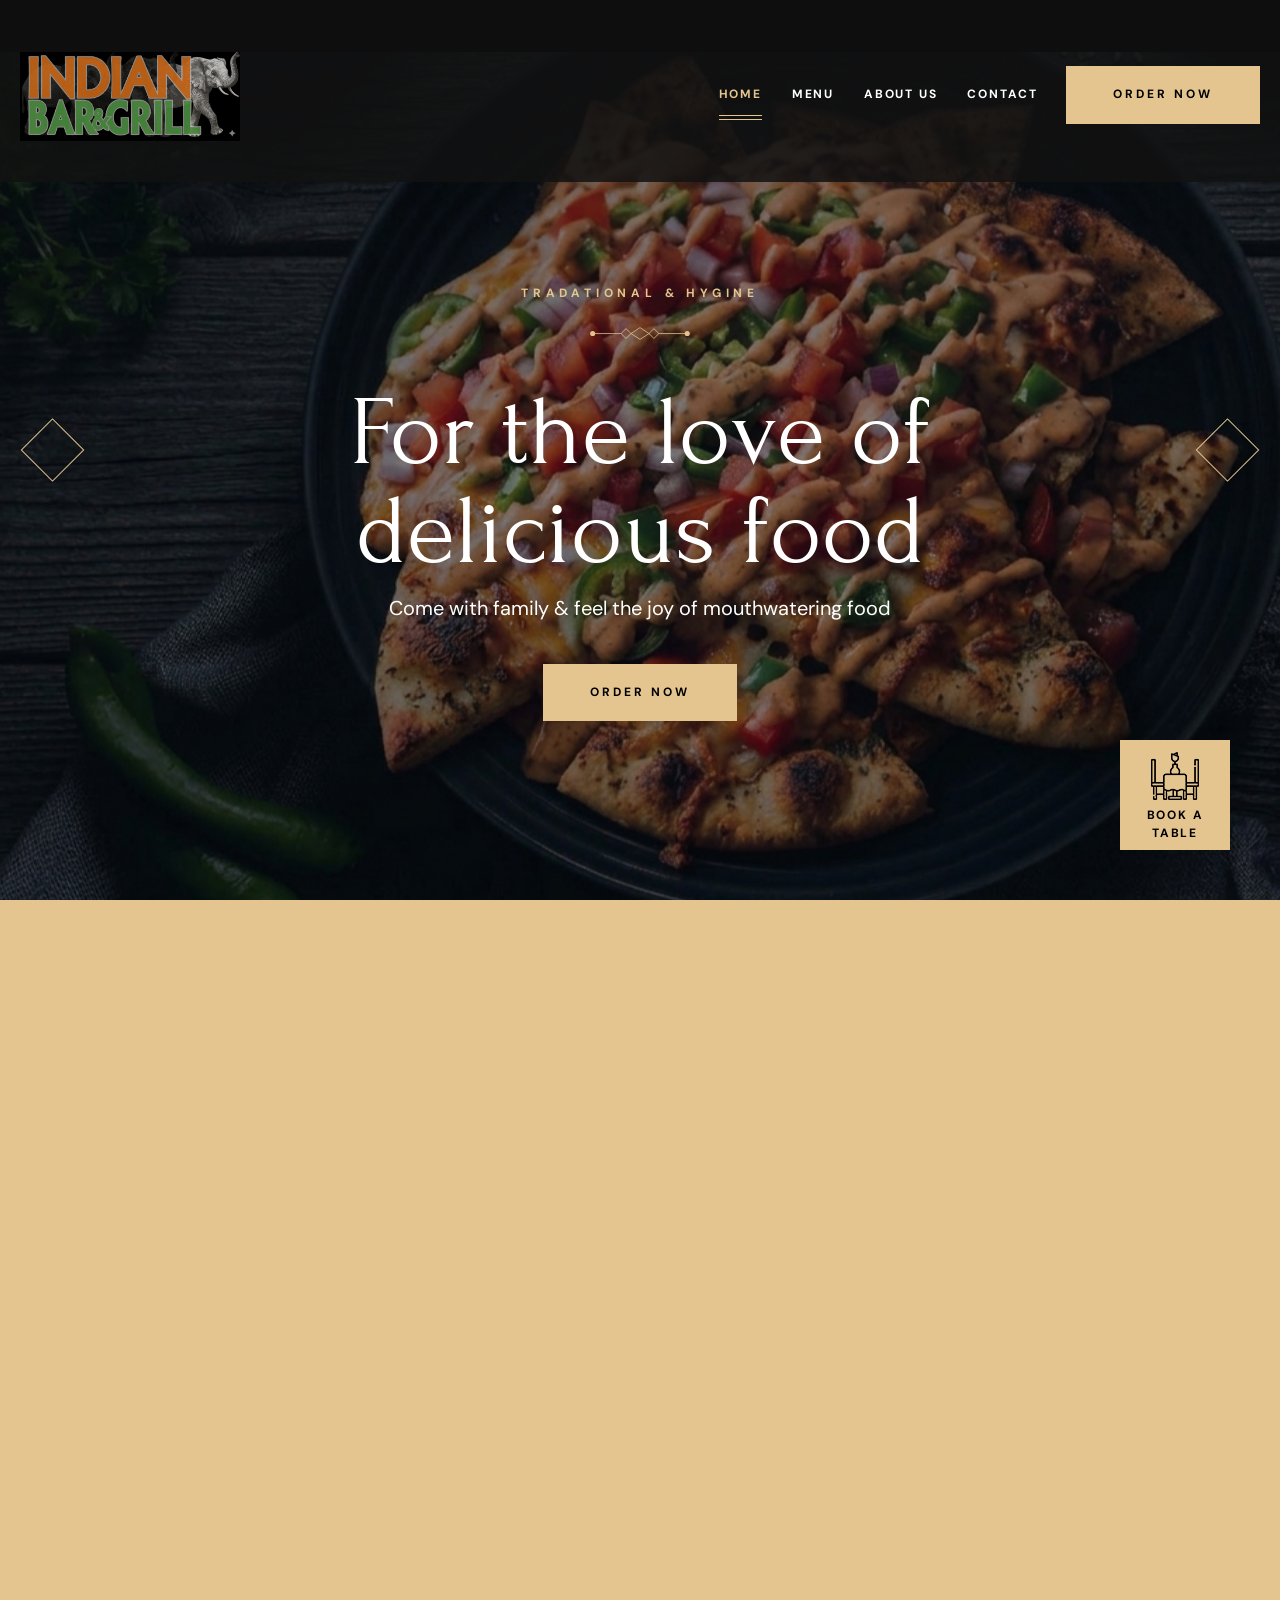
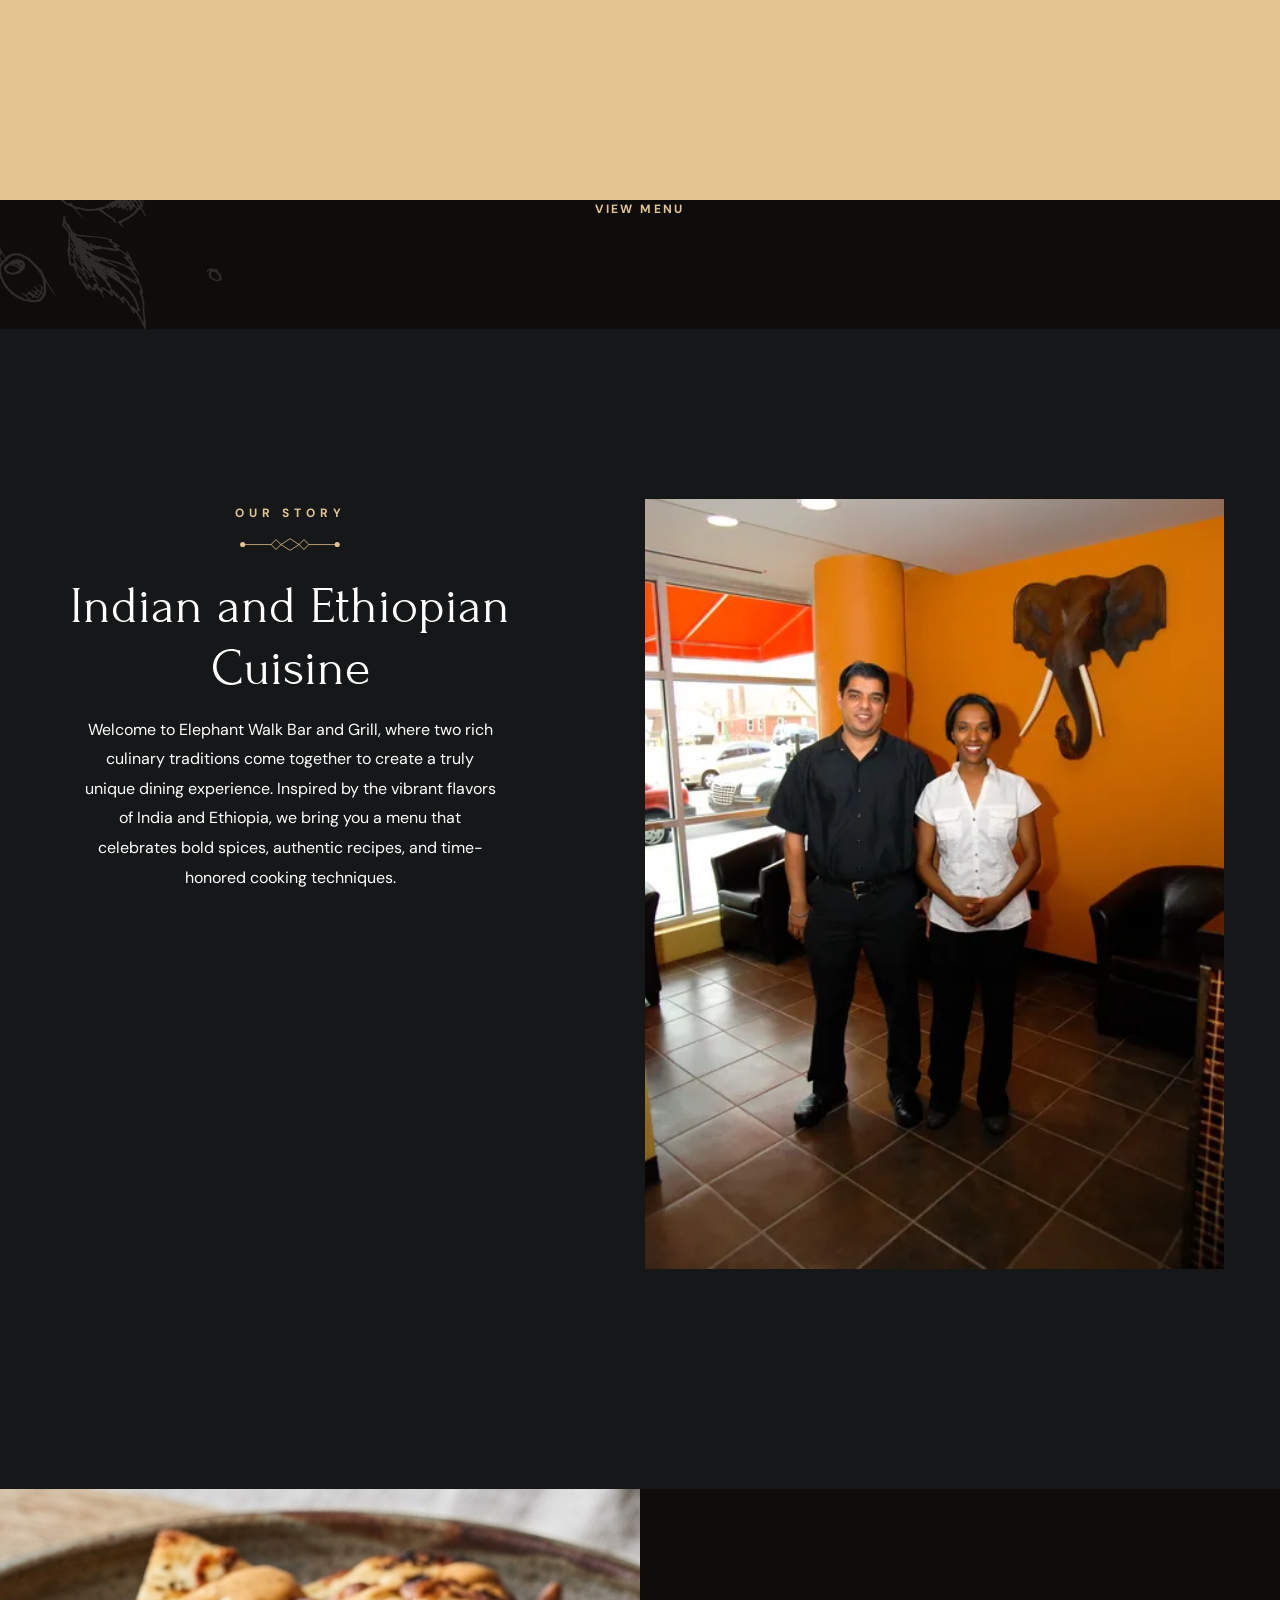
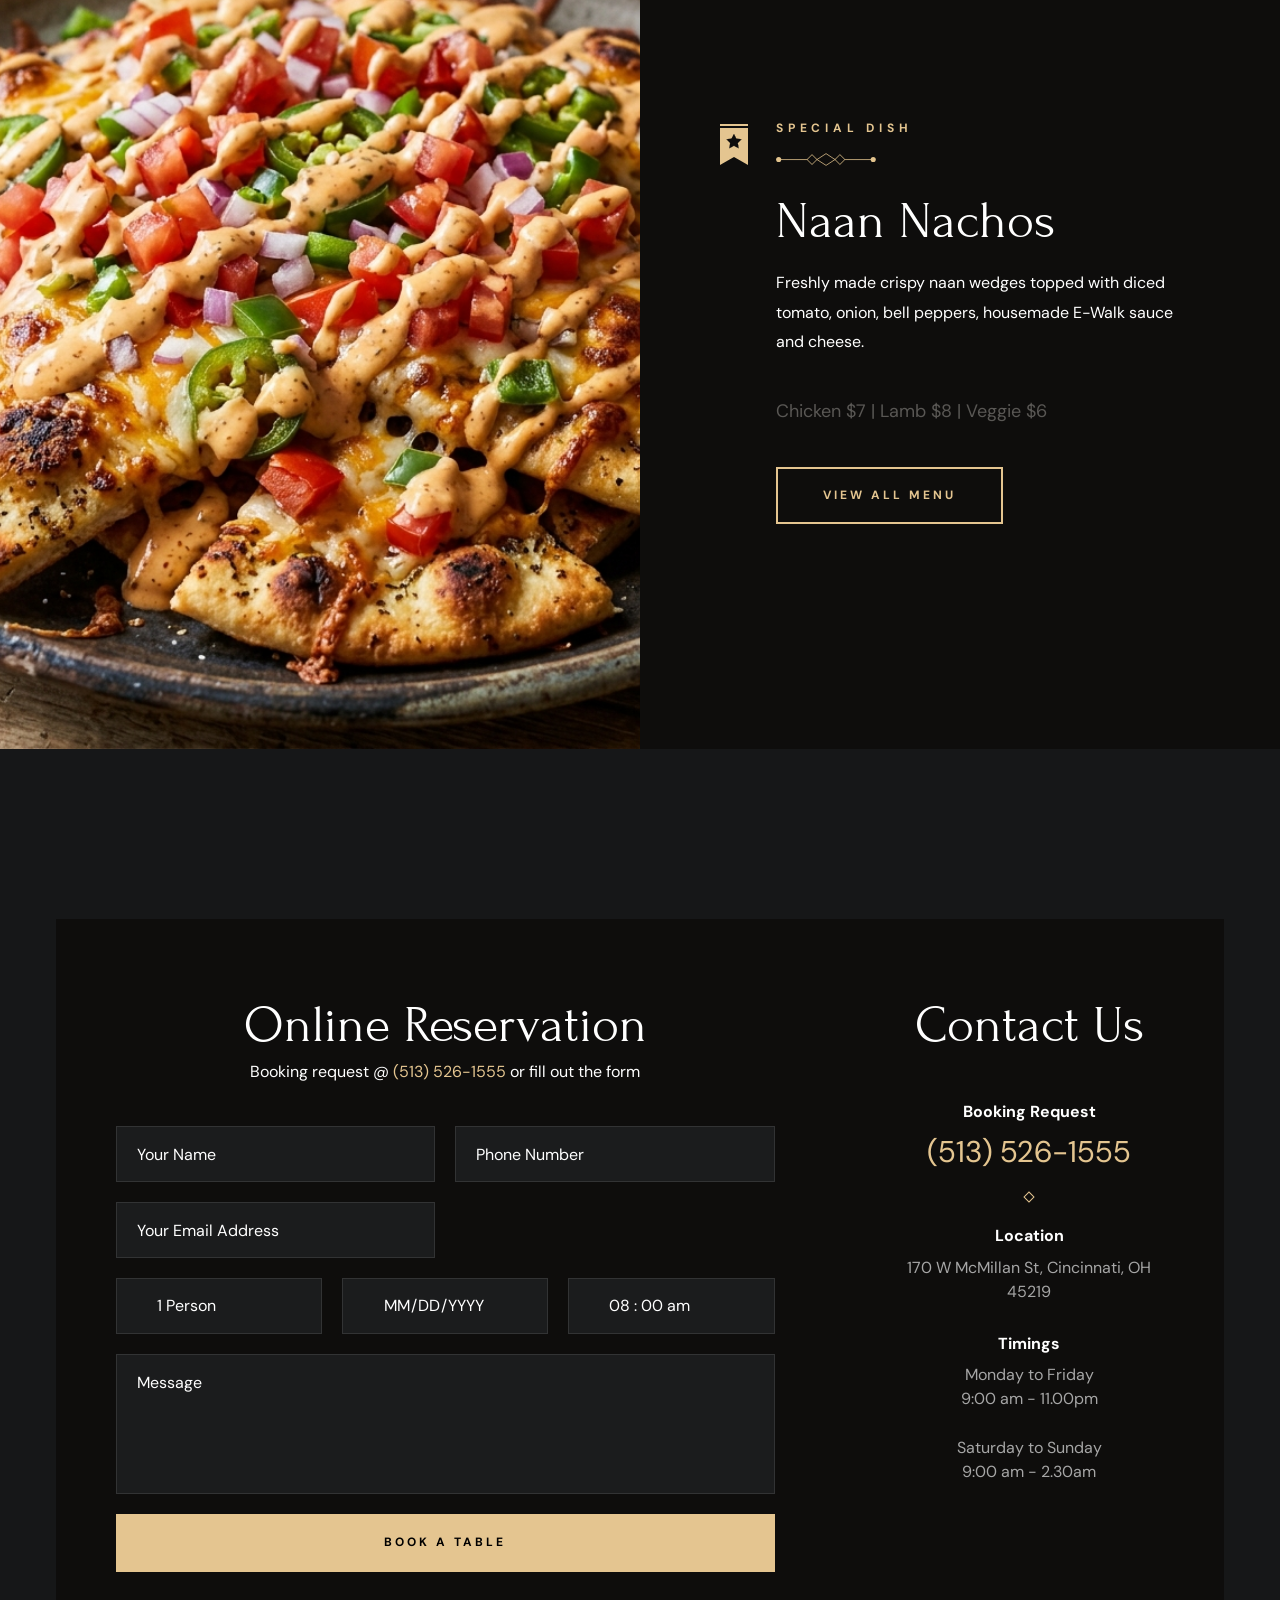
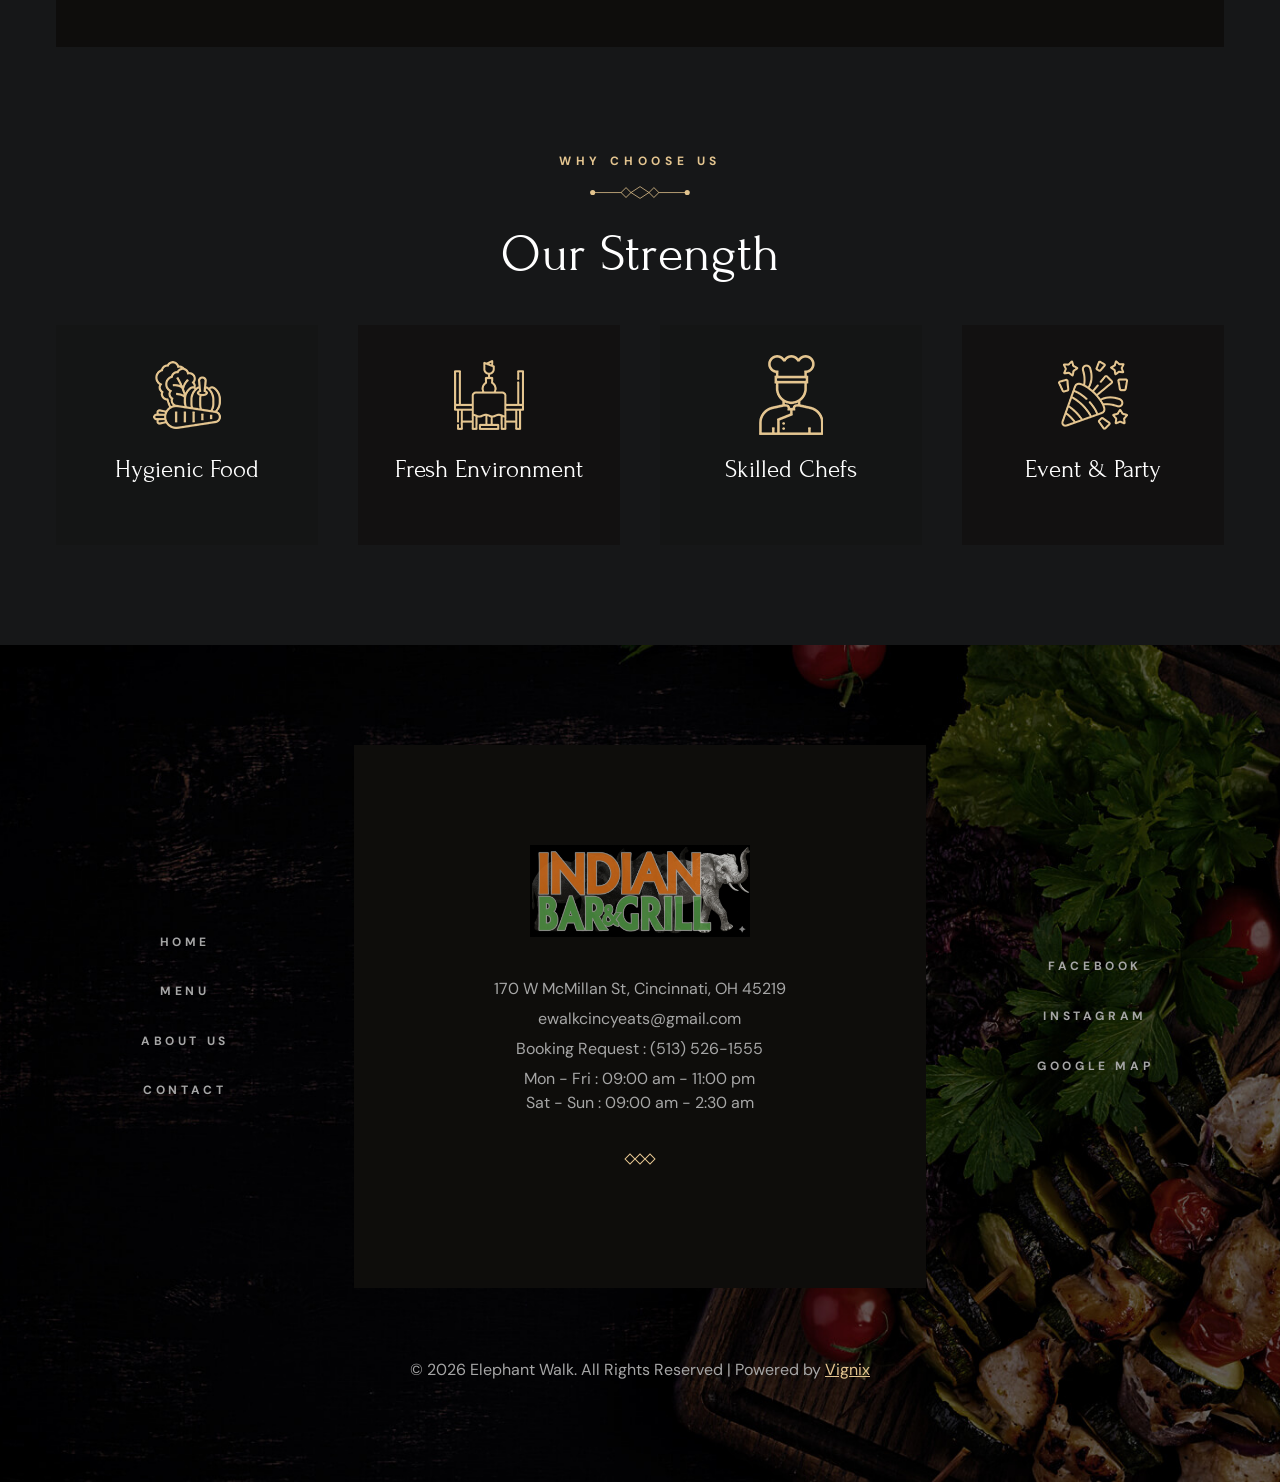
==== commit 3a6792da: "Remove day name from offer banner, show offer text only Co-authored-by: Cursor <cursoragent@cursor.c" ====
--- a/index.html
+++ b/index.html
@@ -306,8 +306,6 @@
     <div class="daily-offer-banner" id="daily-offer" role="banner" aria-label="Today's special offer">
       <div class="offer-inner">
         <div class="offer-center">
-          <span class="offer-day-name" id="offer-day-name"></span>
-          <span class="offer-sep">|</span>
           <span class="offer-text" id="offer-text"></span>
         </div>
       </div>
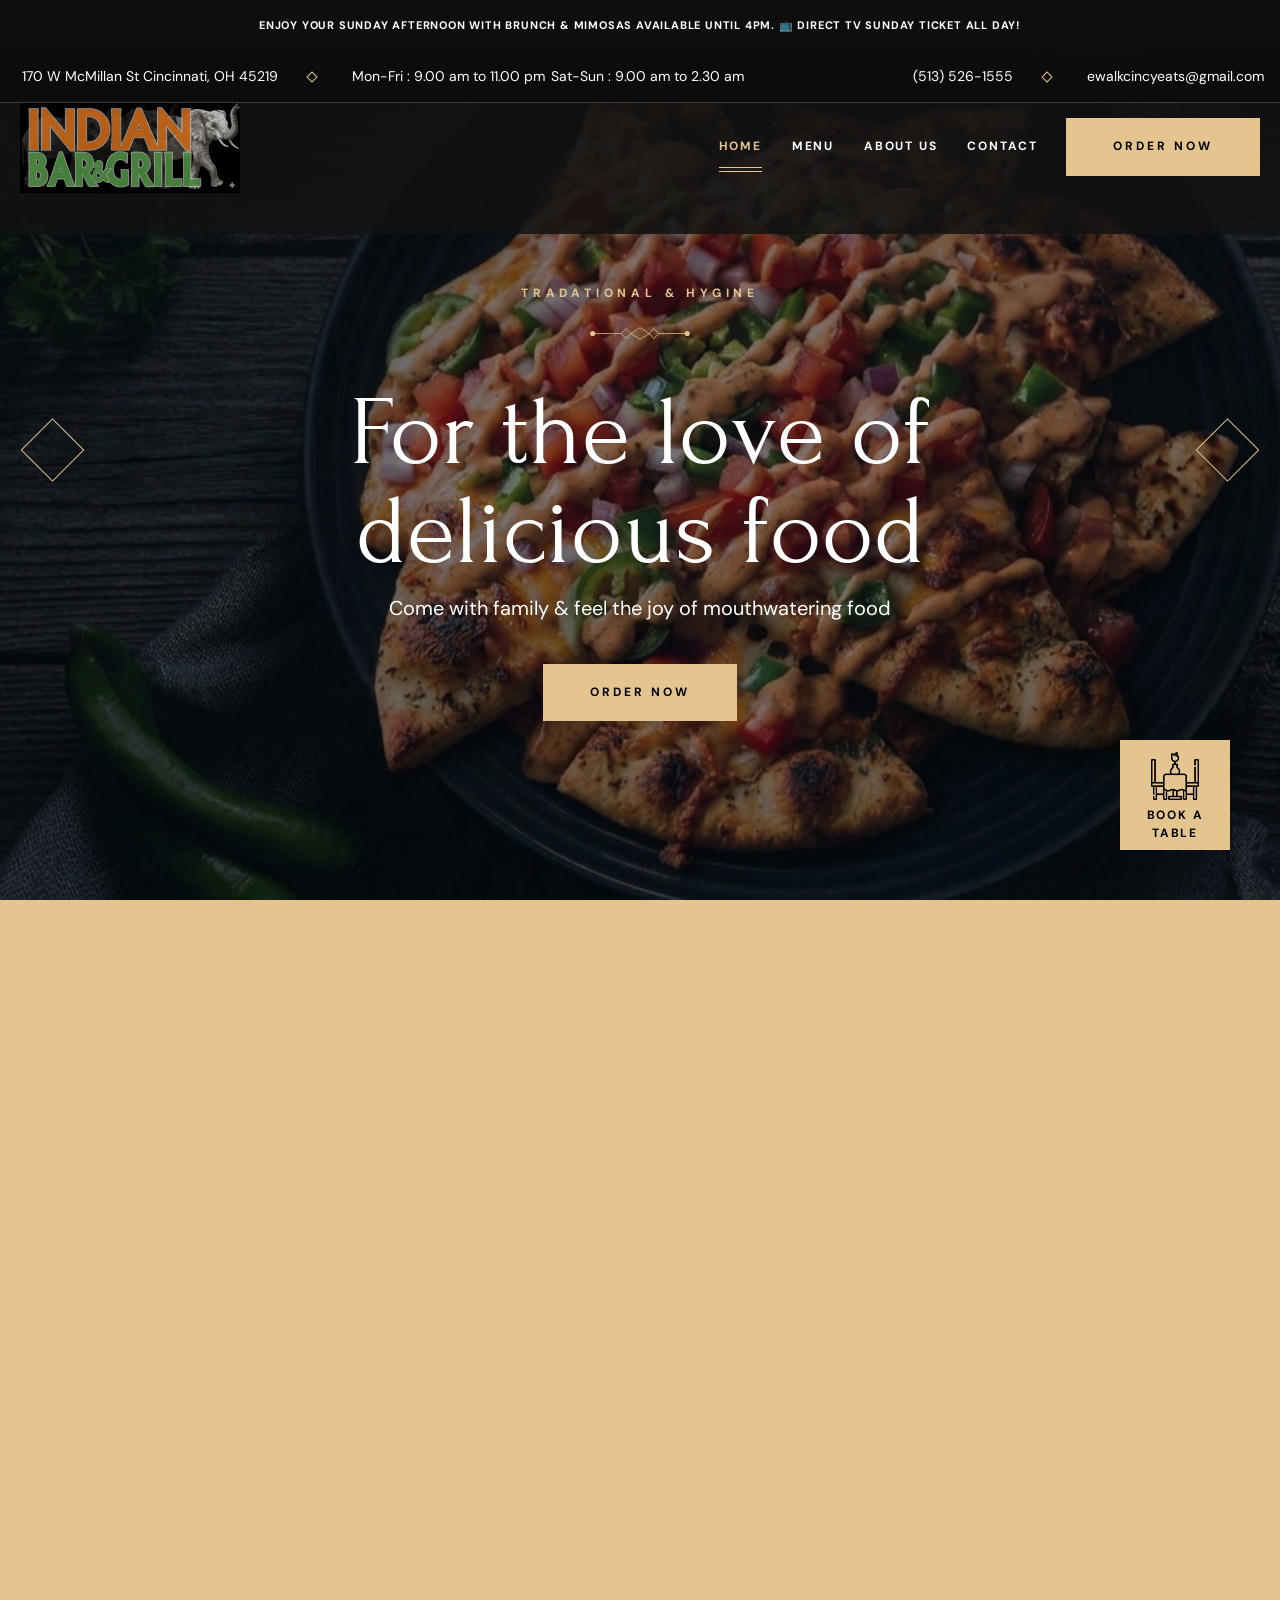
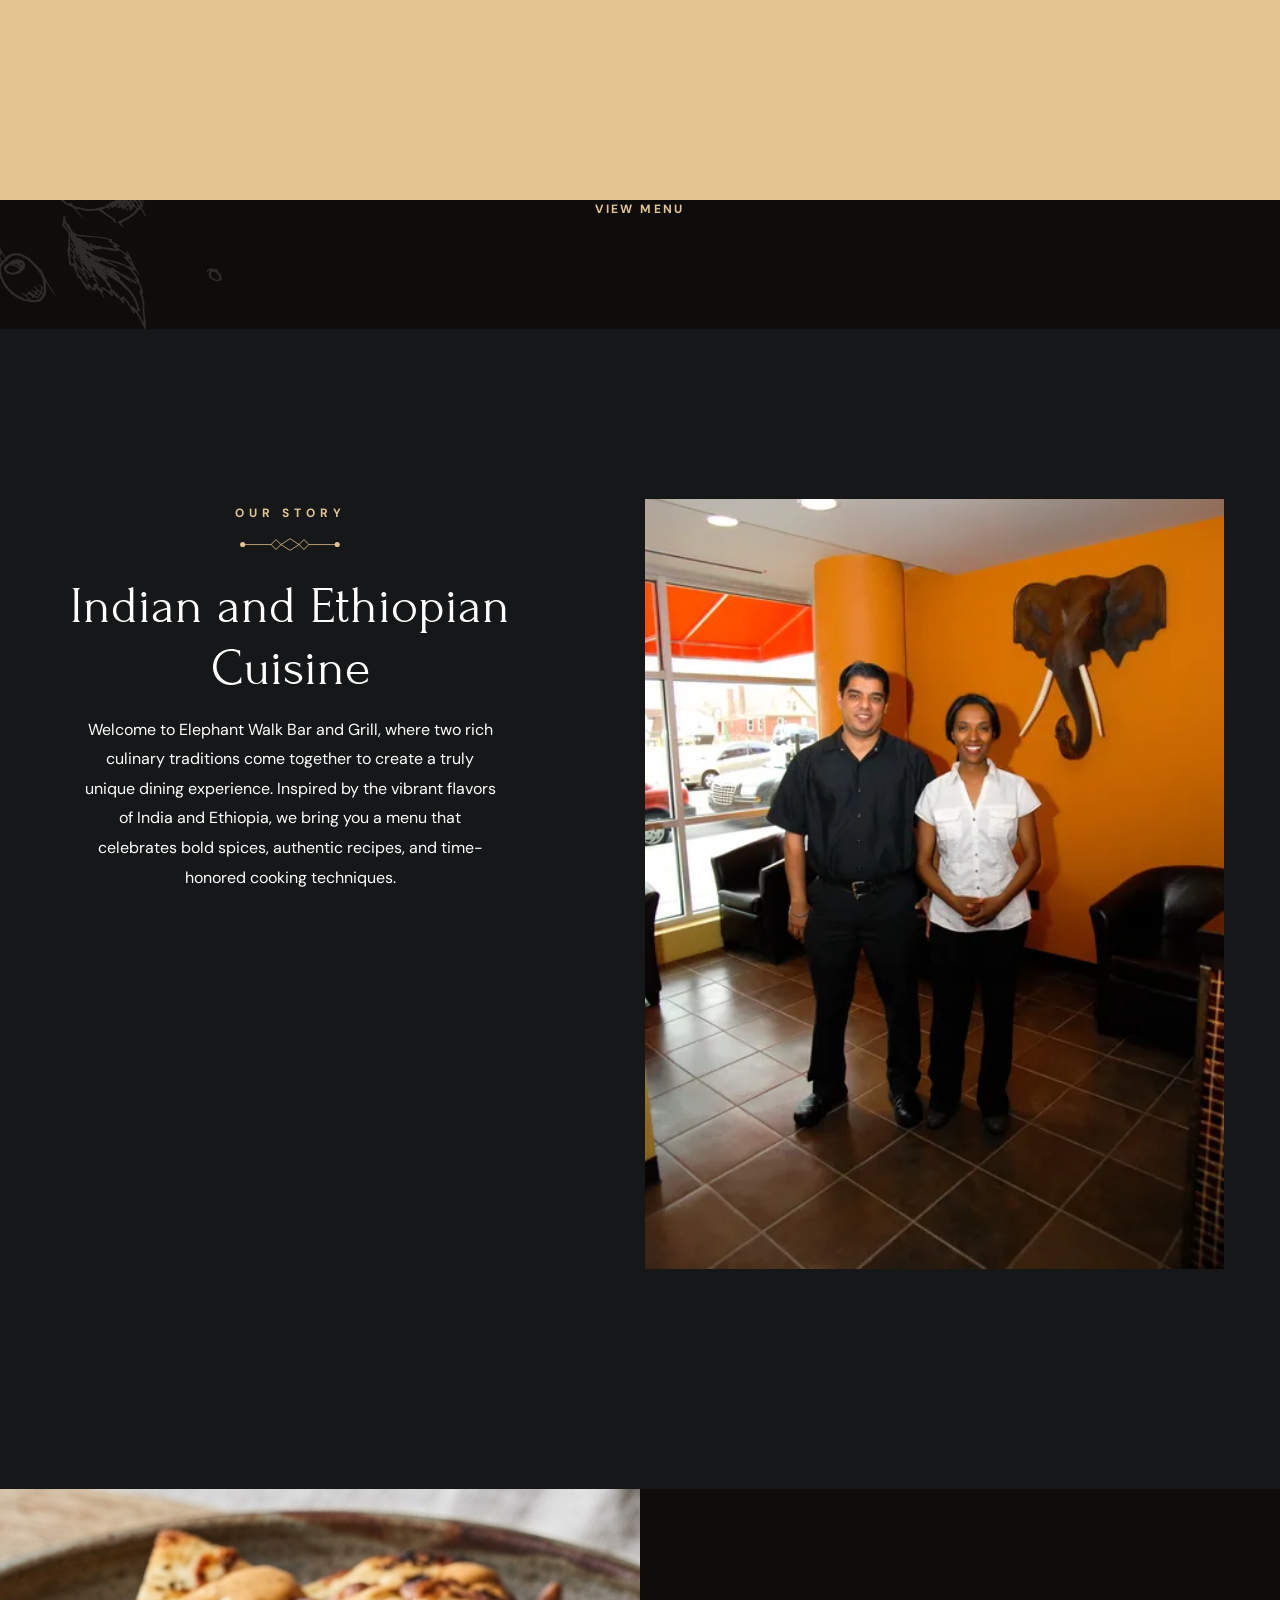
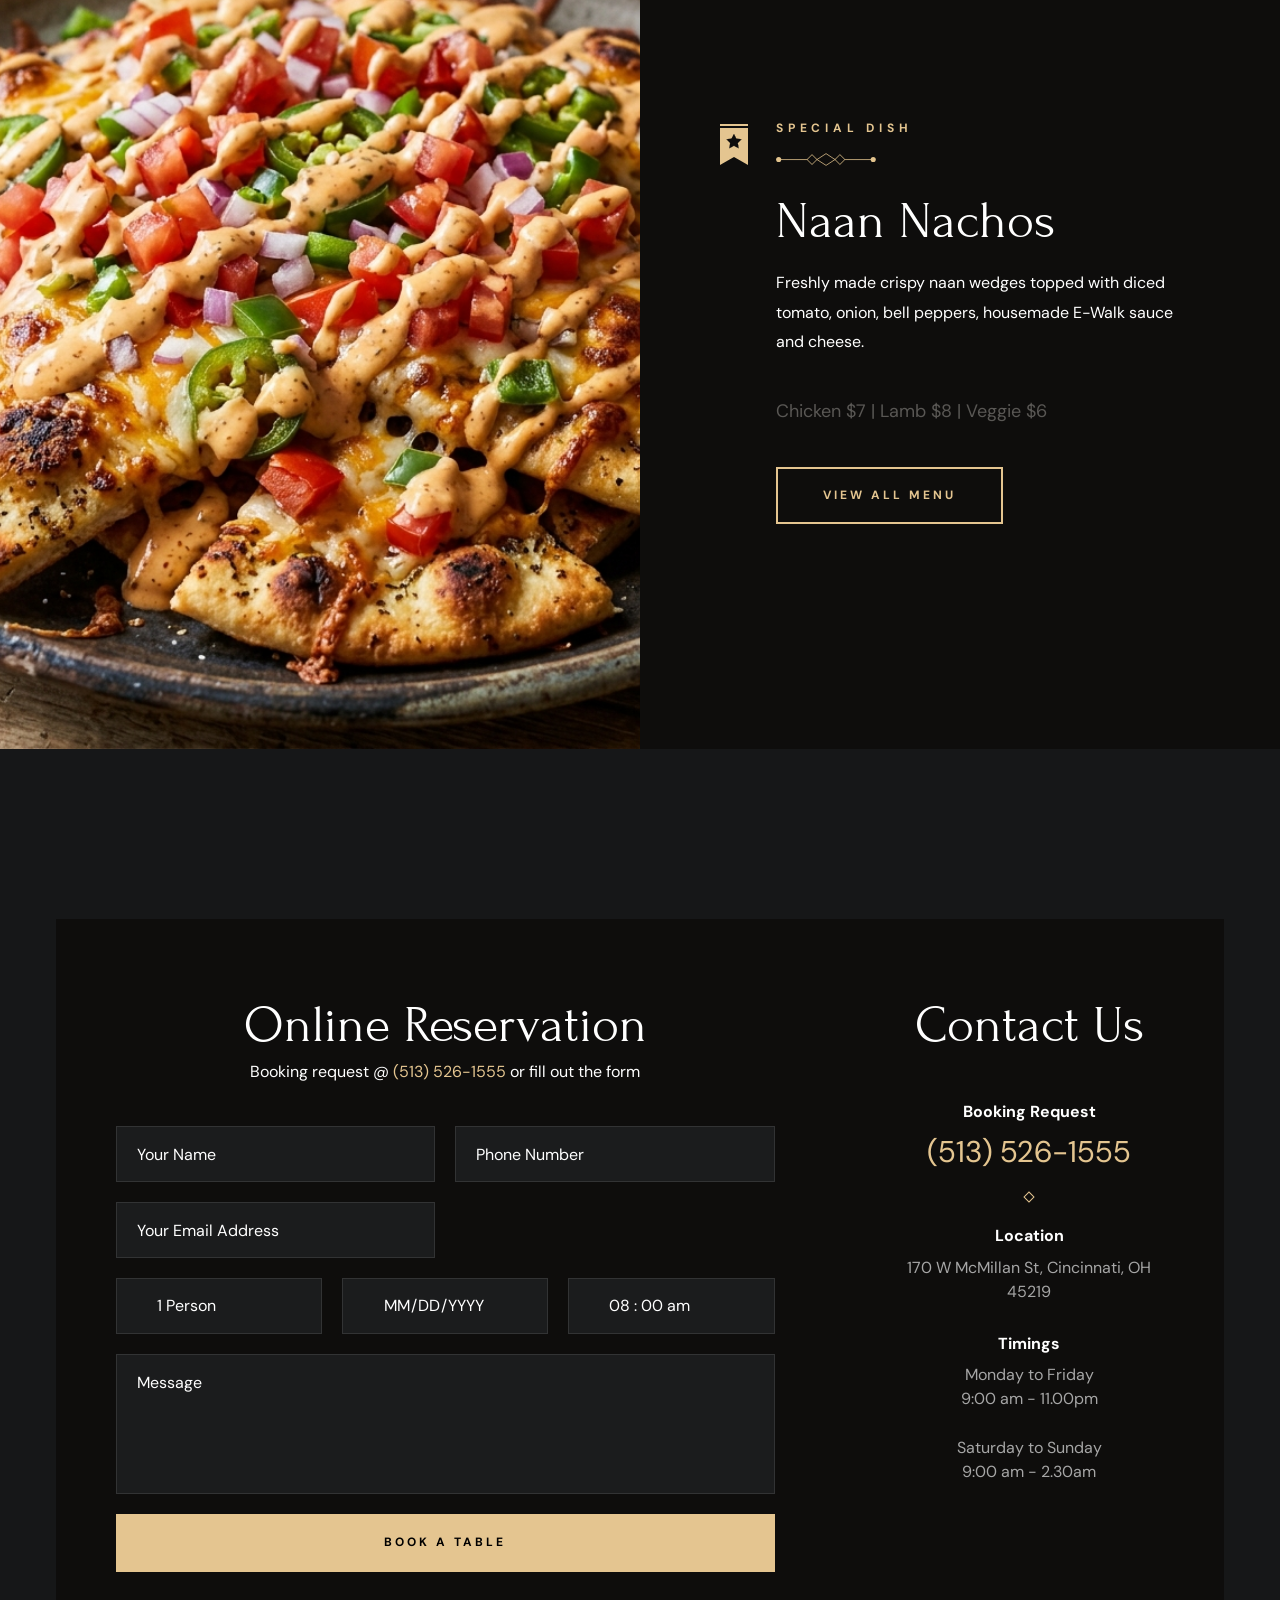
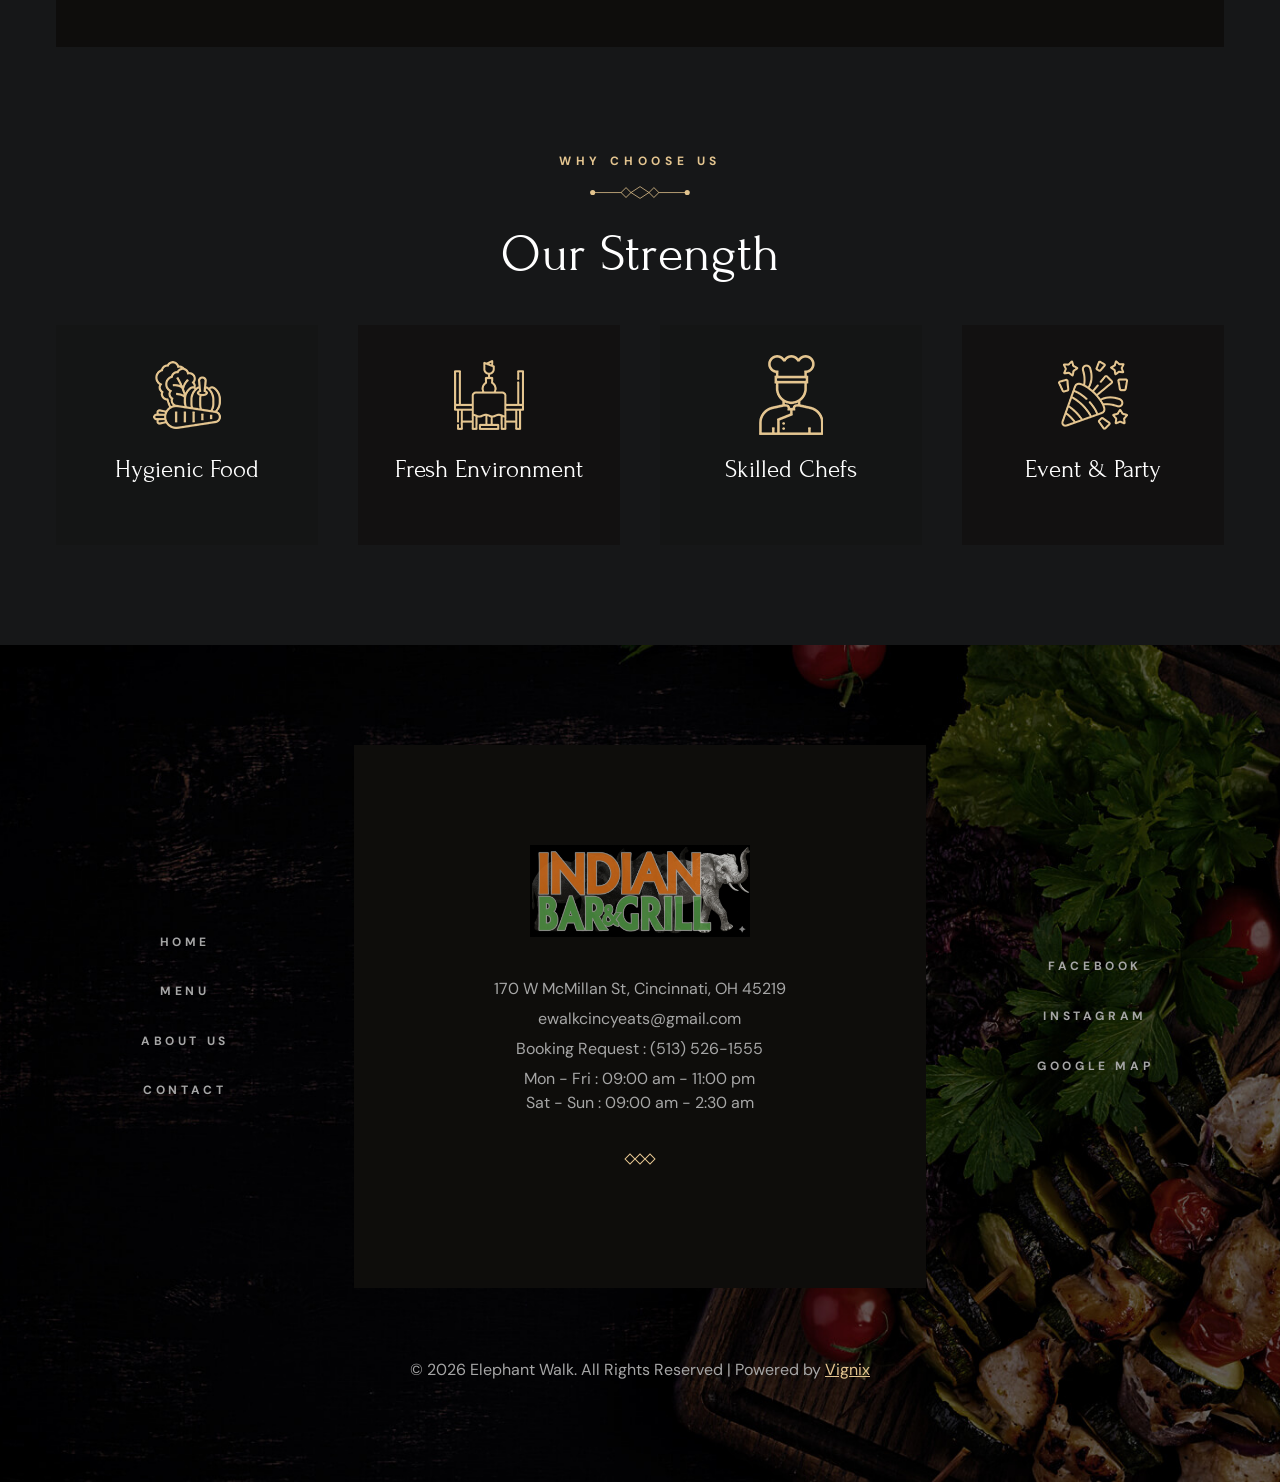
==== commit c87b1337: "Fix offer banner JS after removing day name element Co-authored-by: Cursor <cursoragent@cursor.com>" ====
--- a/index.html
+++ b/index.html
@@ -1106,7 +1106,6 @@
         };
         var today = new Date().getDay();
         var offer = offers[today];
-        document.getElementById("offer-day-name").textContent = offer.day;
         document.getElementById("offer-text").textContent = offer.text;
 
         var banner = document.getElementById("daily-offer");
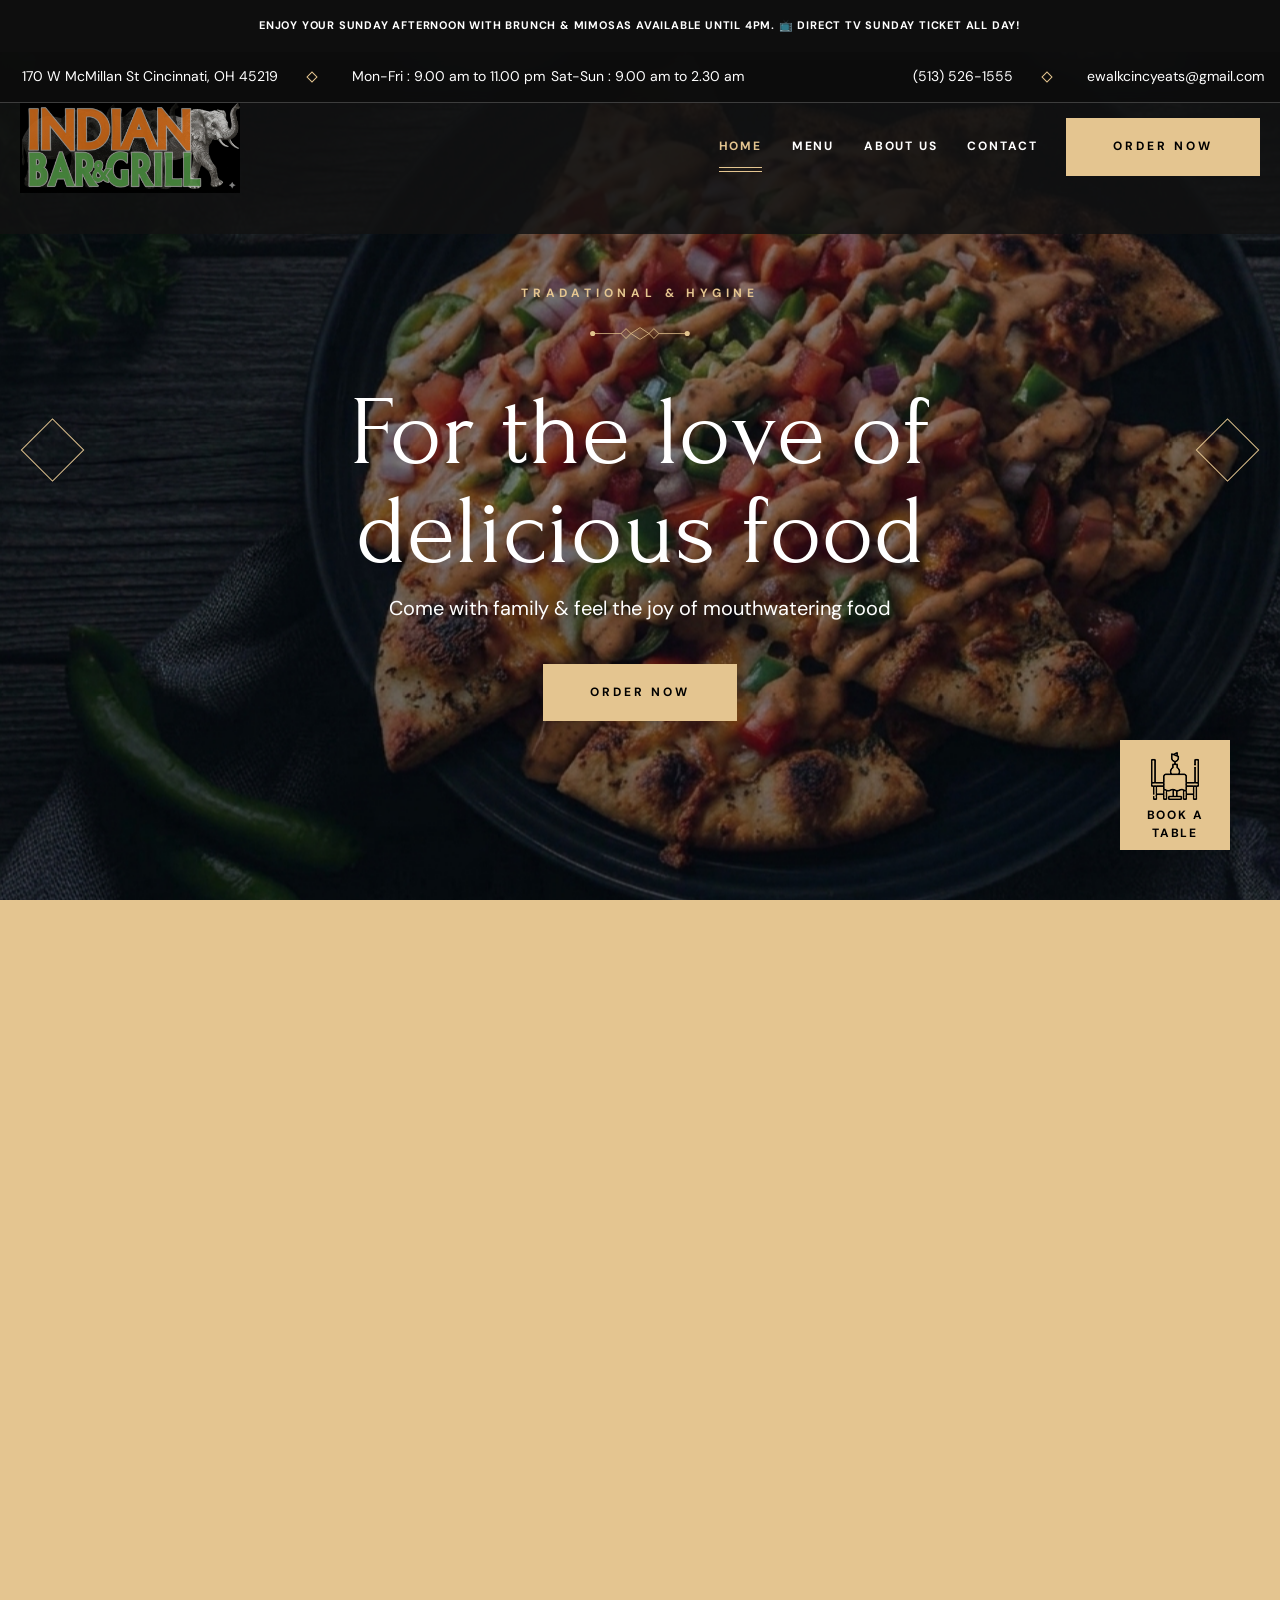
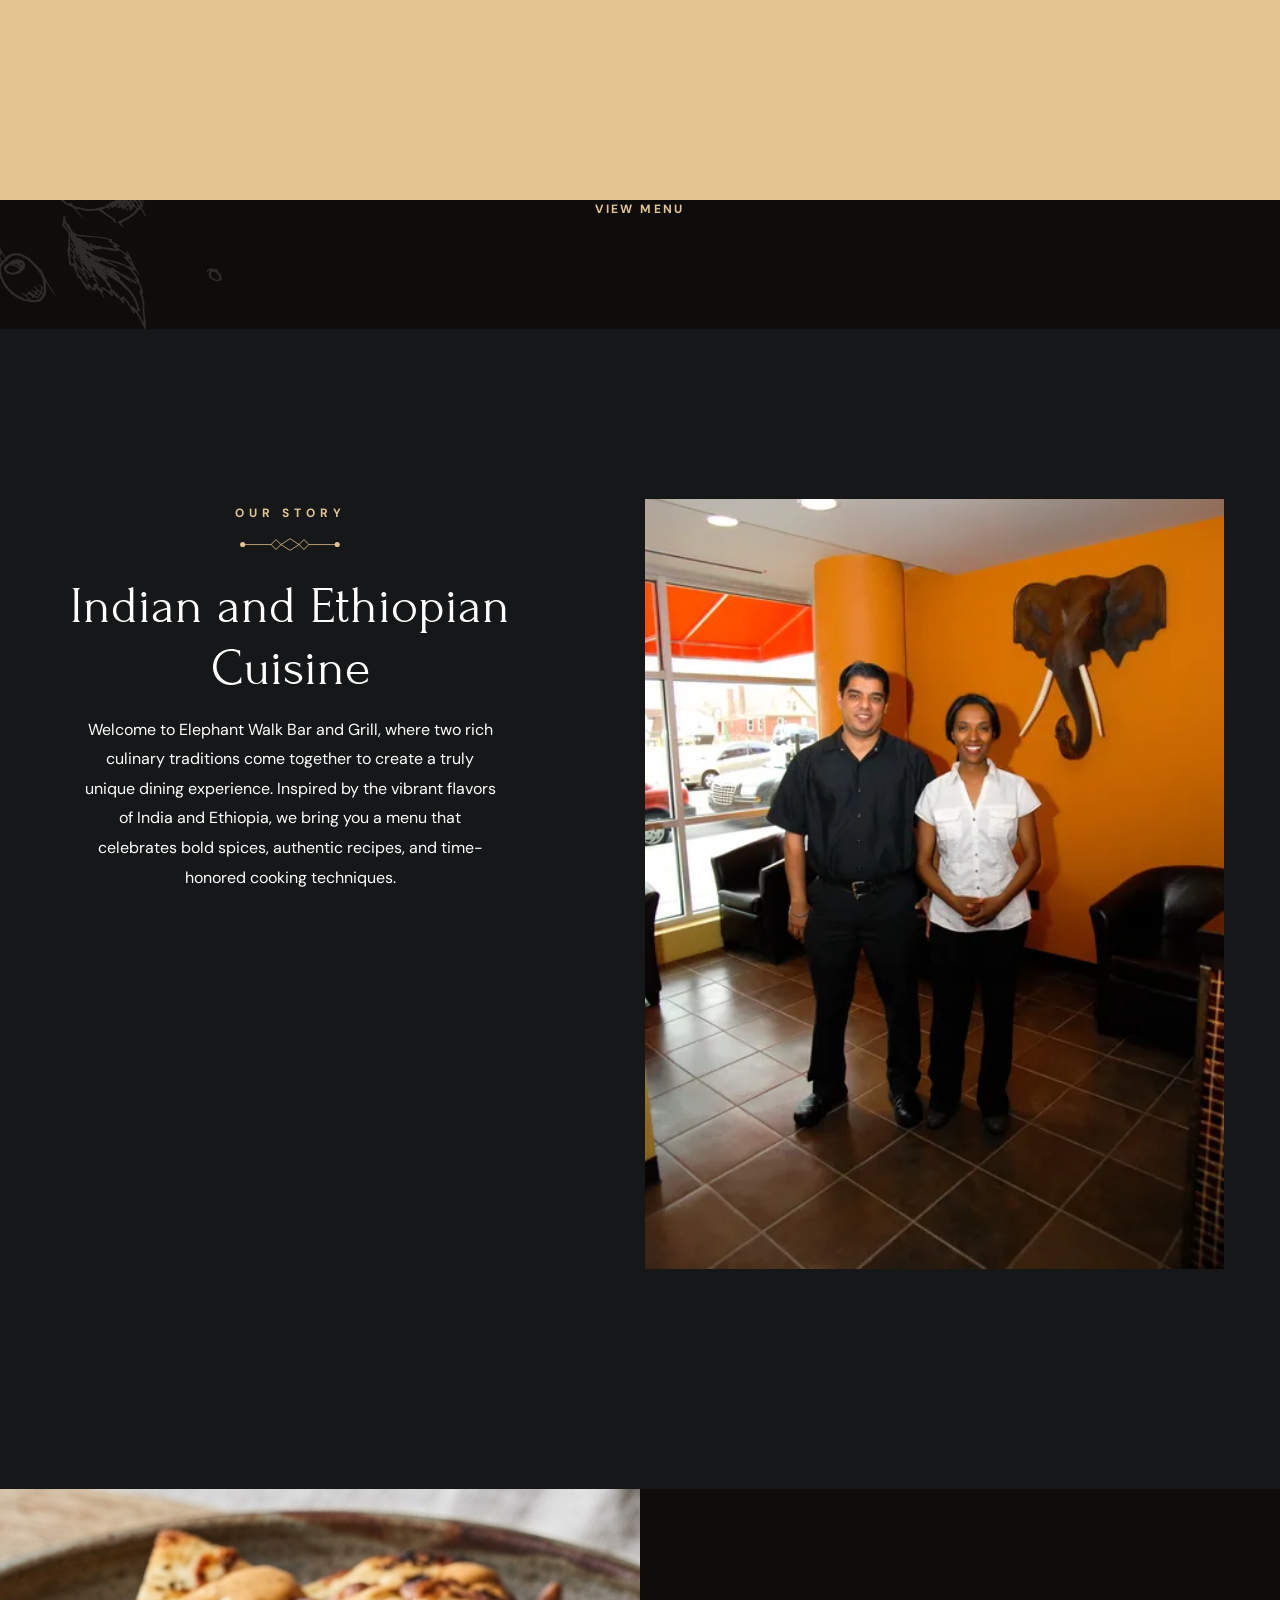
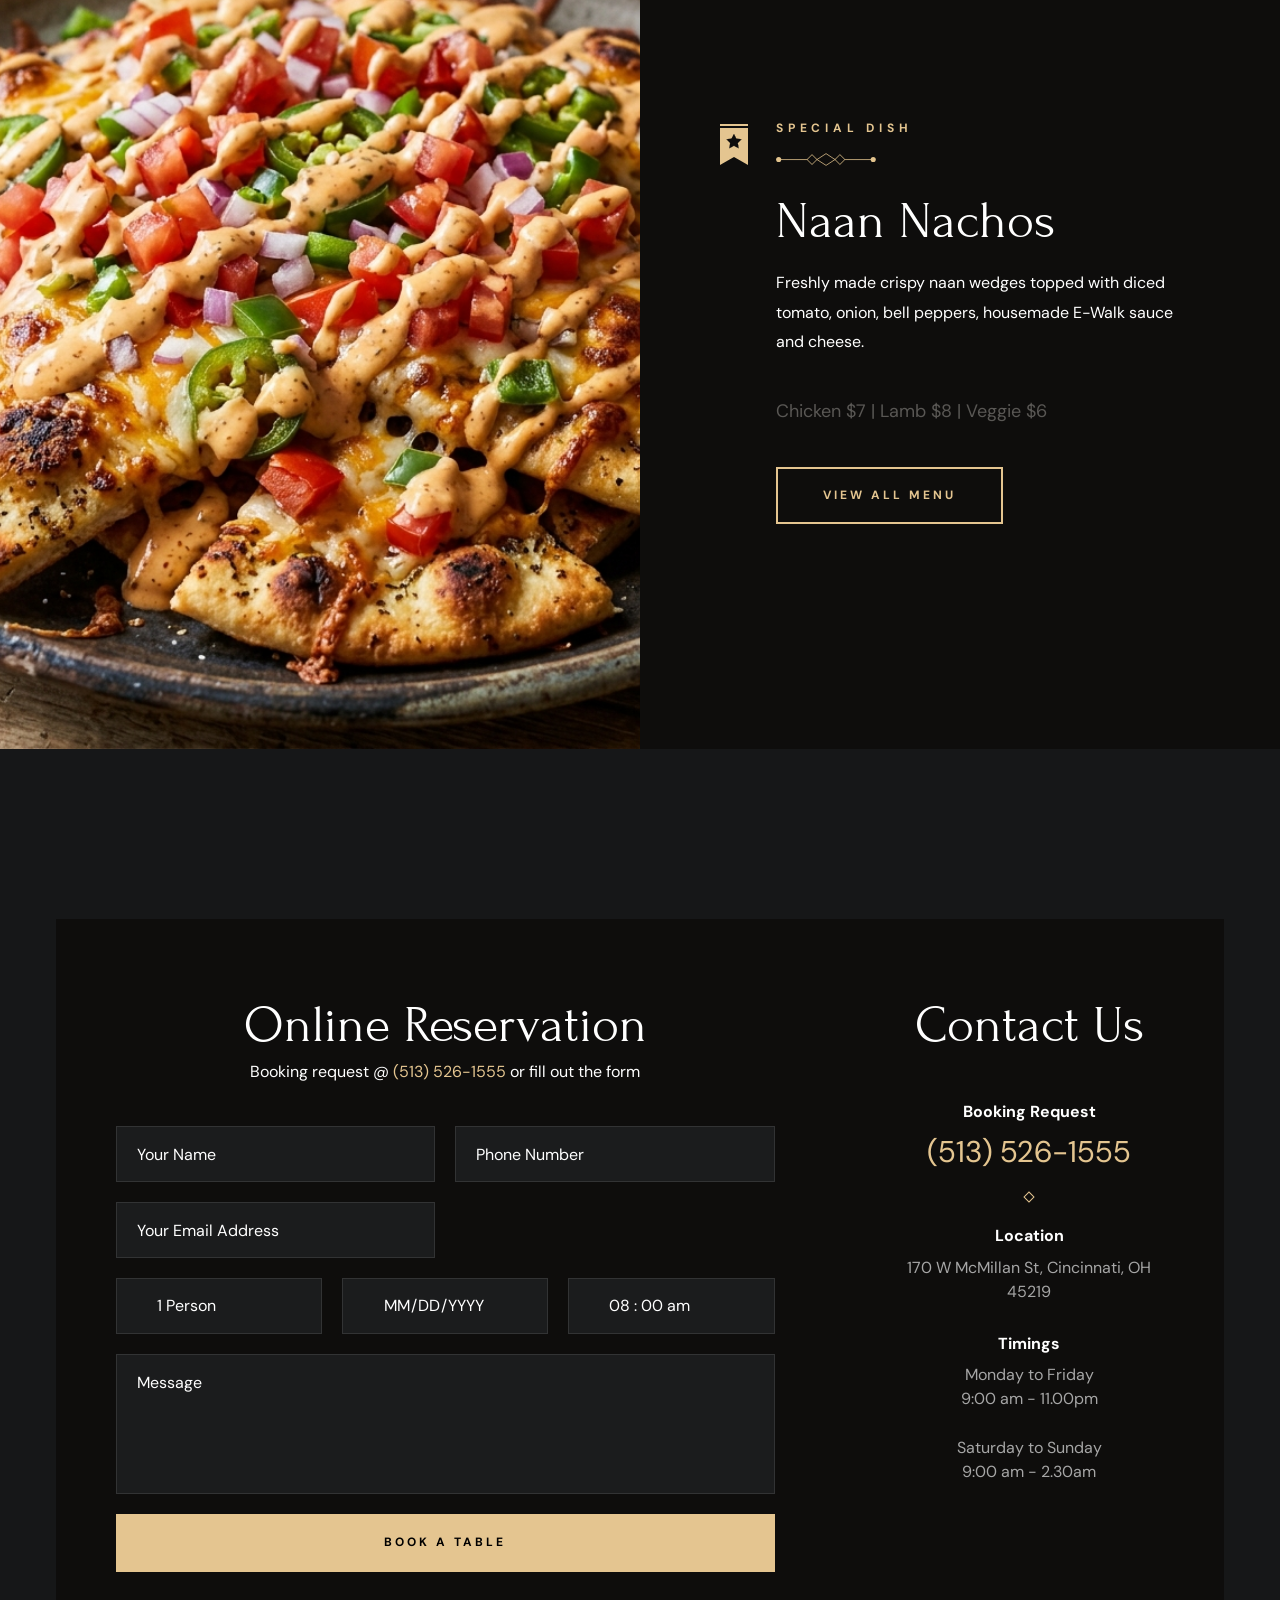
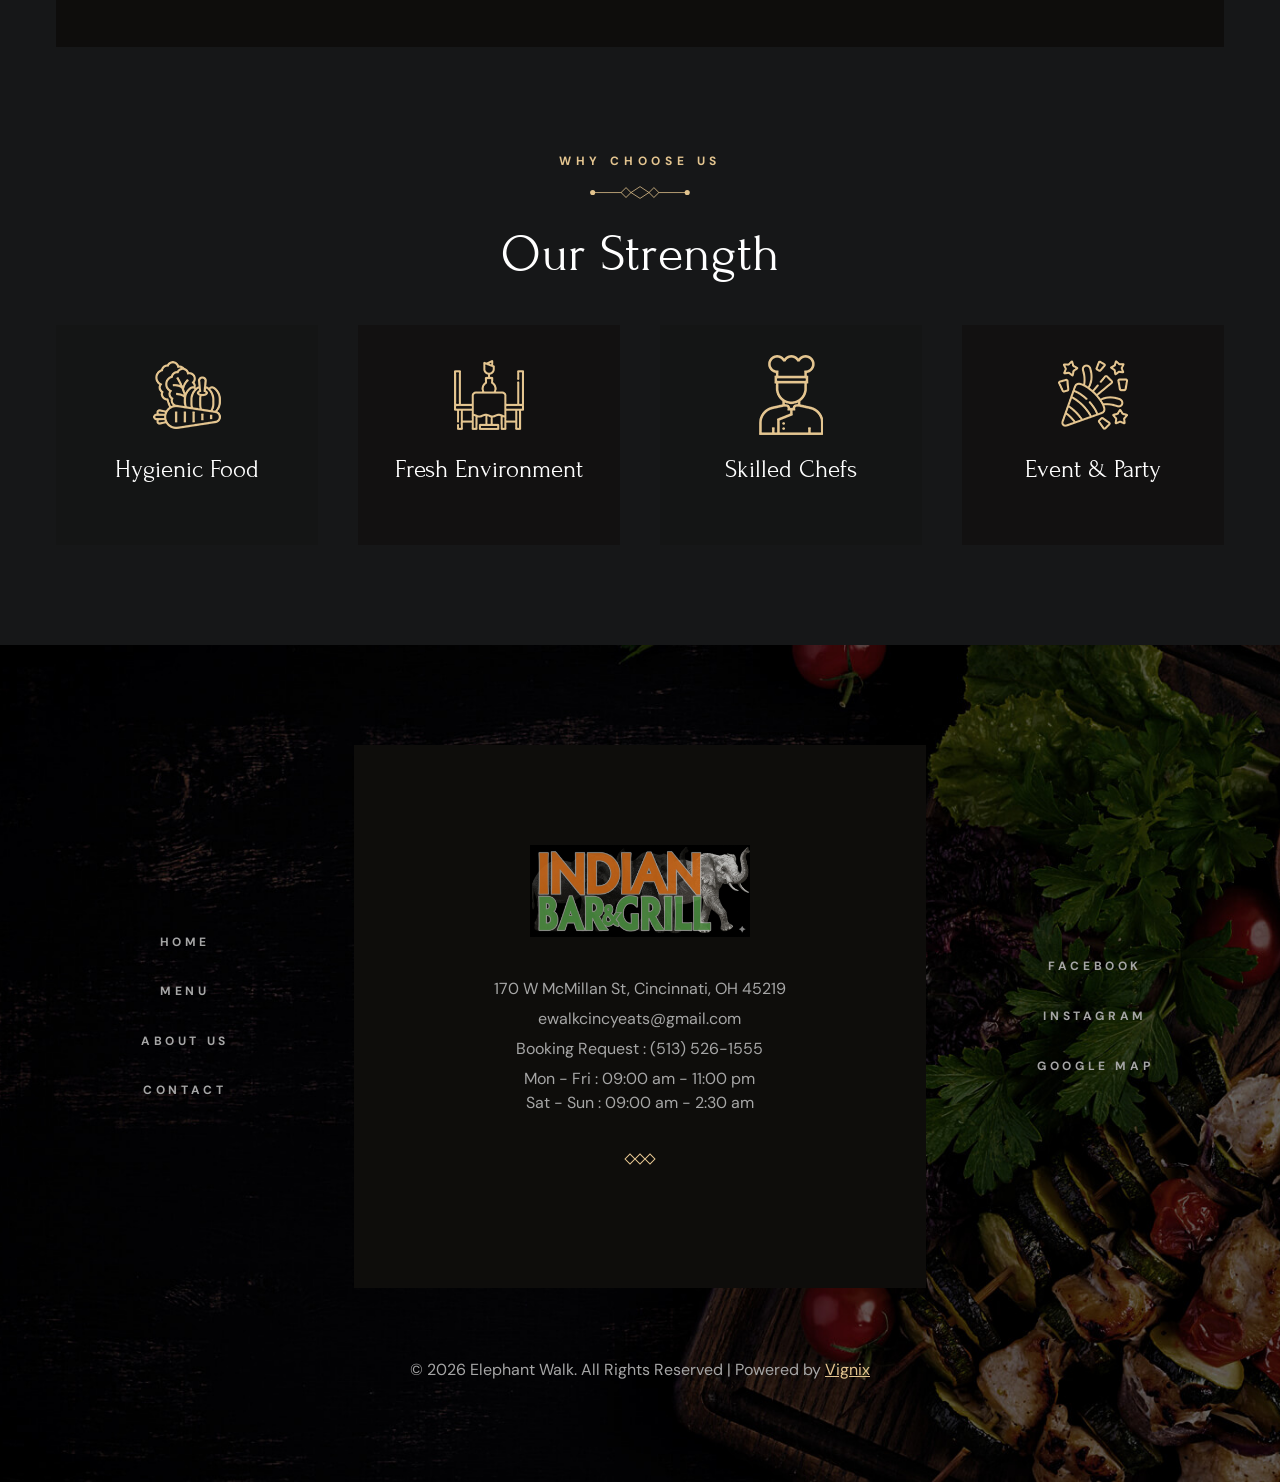
==== commit bfac738f: "Keep day name in DOM but hidden, only show offer text Co-authored-by: Cursor <cursoragent@cursor.com" ====
--- a/index.html
+++ b/index.html
@@ -306,6 +306,7 @@
     <div class="daily-offer-banner" id="daily-offer" role="banner" aria-label="Today's special offer">
       <div class="offer-inner">
         <div class="offer-center">
+          <span class="offer-day-name" id="offer-day-name" style="display:none"></span>
           <span class="offer-text" id="offer-text"></span>
         </div>
       </div>
@@ -1106,6 +1107,7 @@
         };
         var today = new Date().getDay();
         var offer = offers[today];
+        document.getElementById("offer-day-name").textContent = offer.day;
         document.getElementById("offer-text").textContent = offer.text;
 
         var banner = document.getElementById("daily-offer");
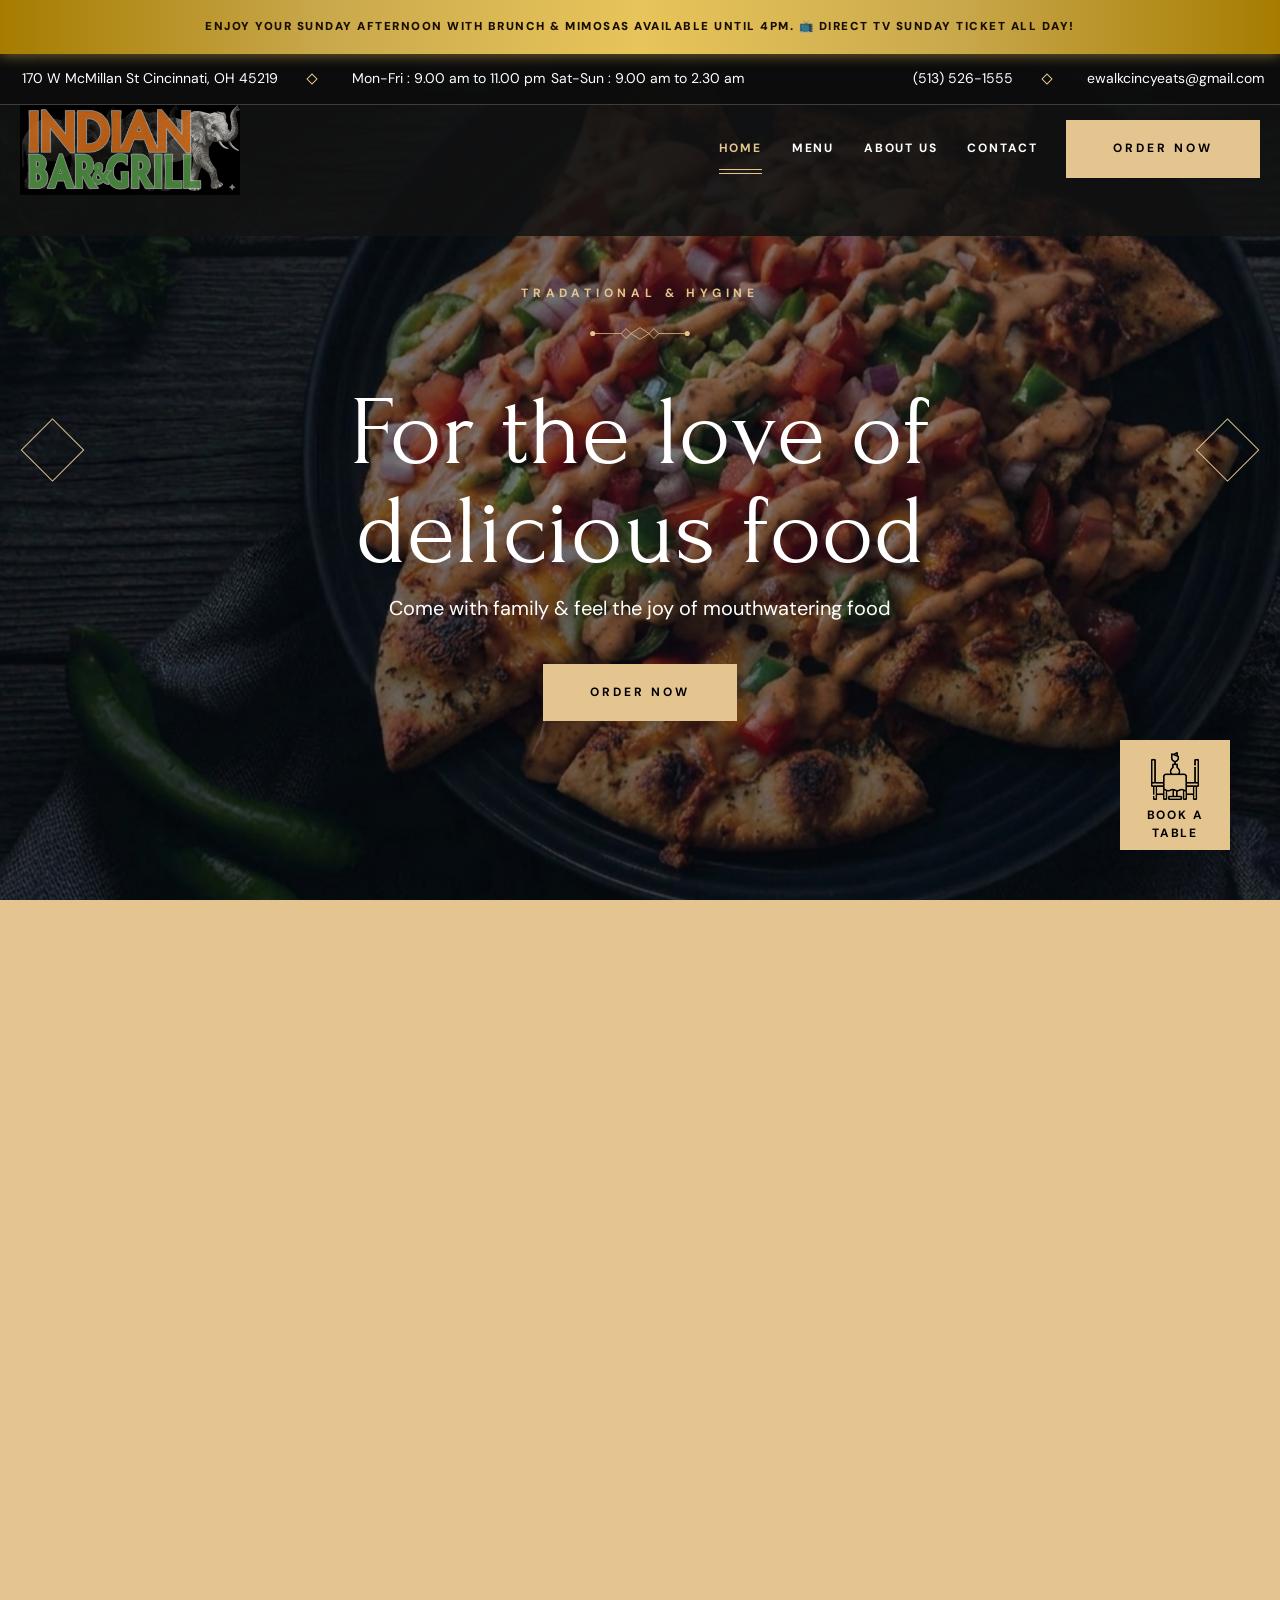
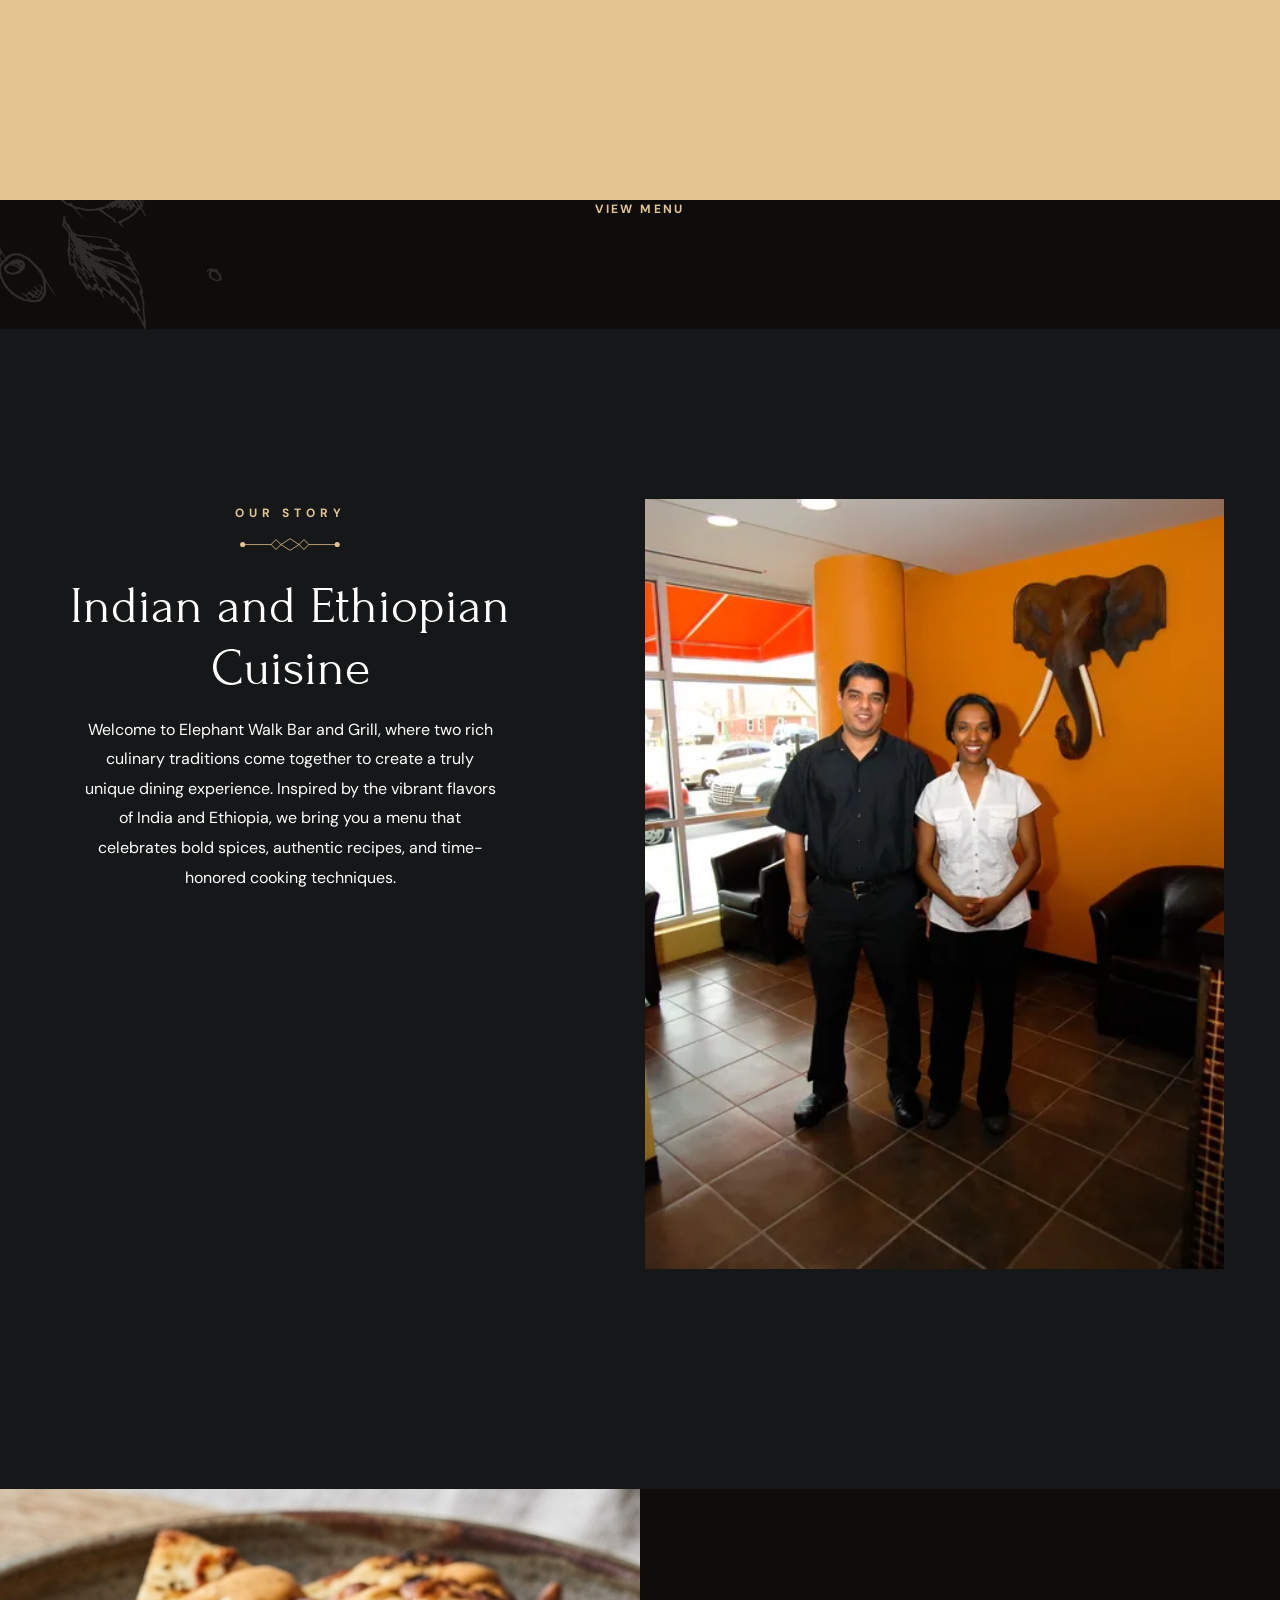
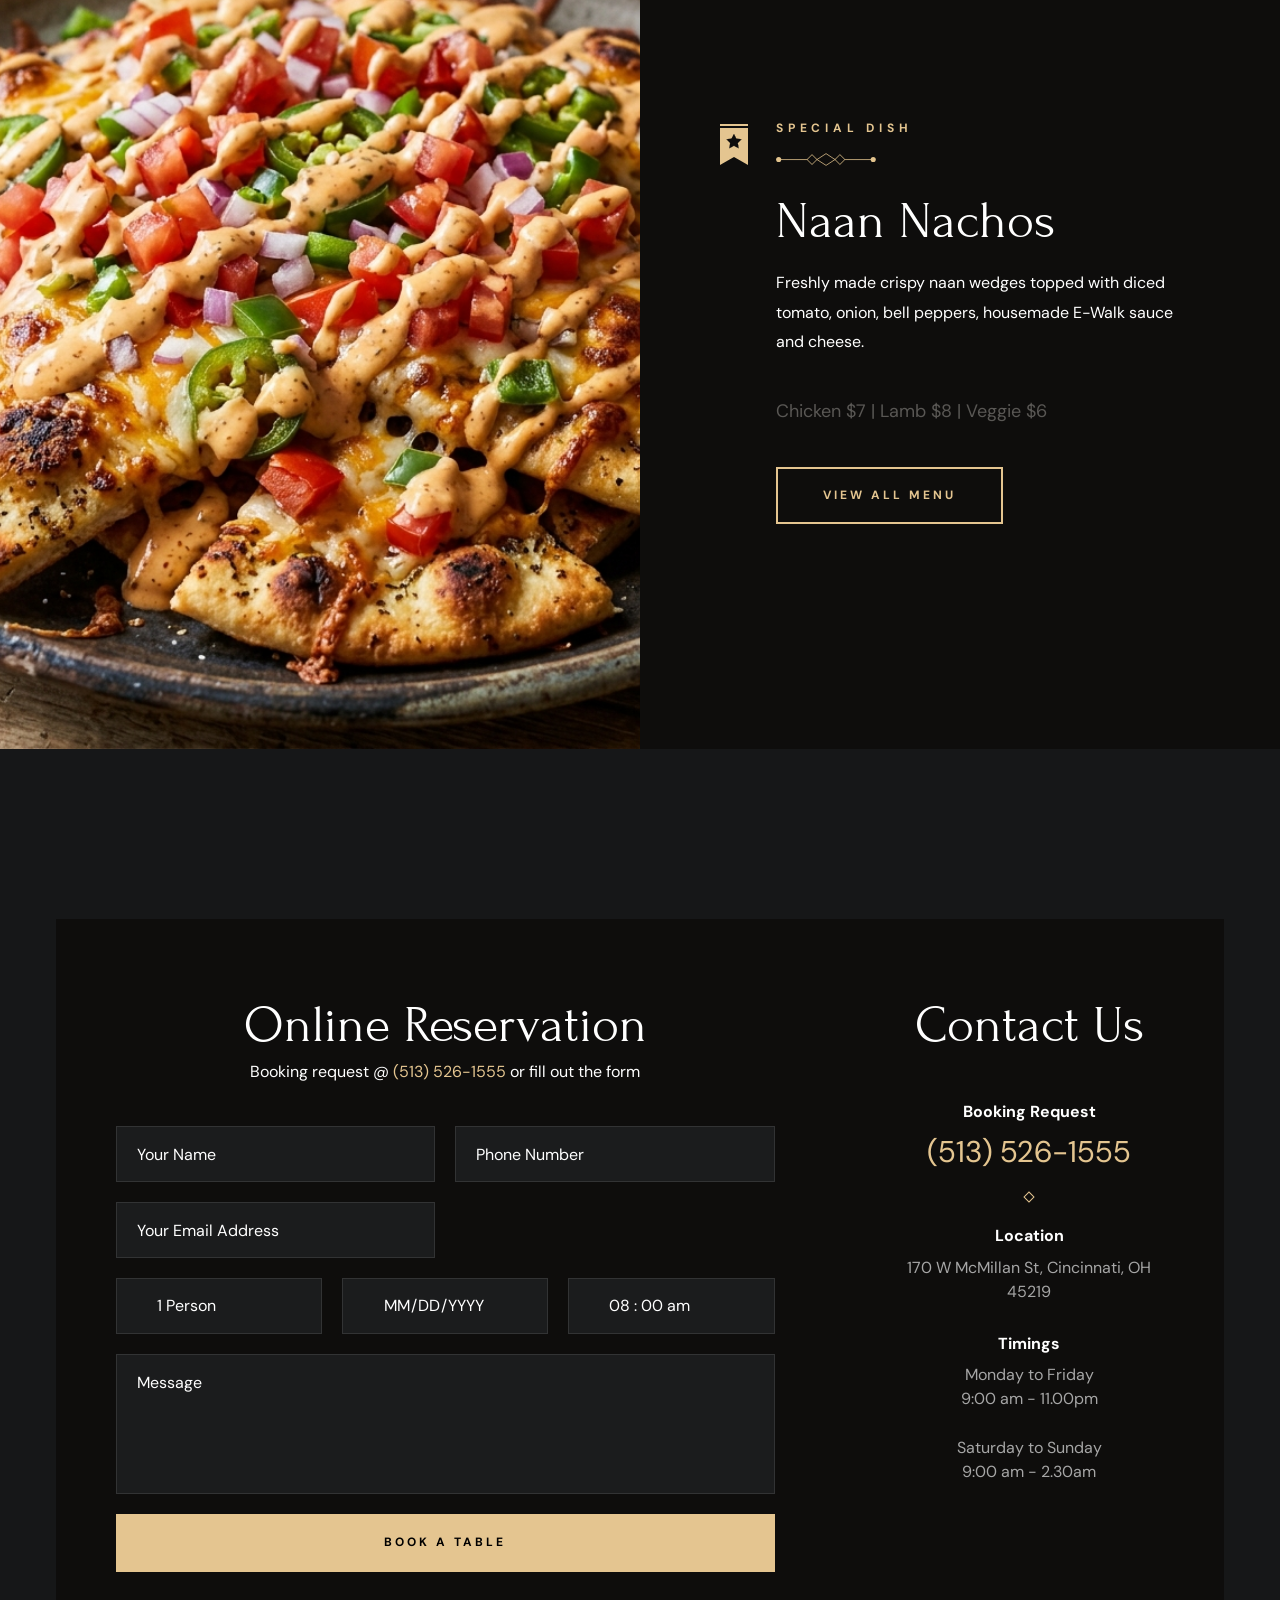
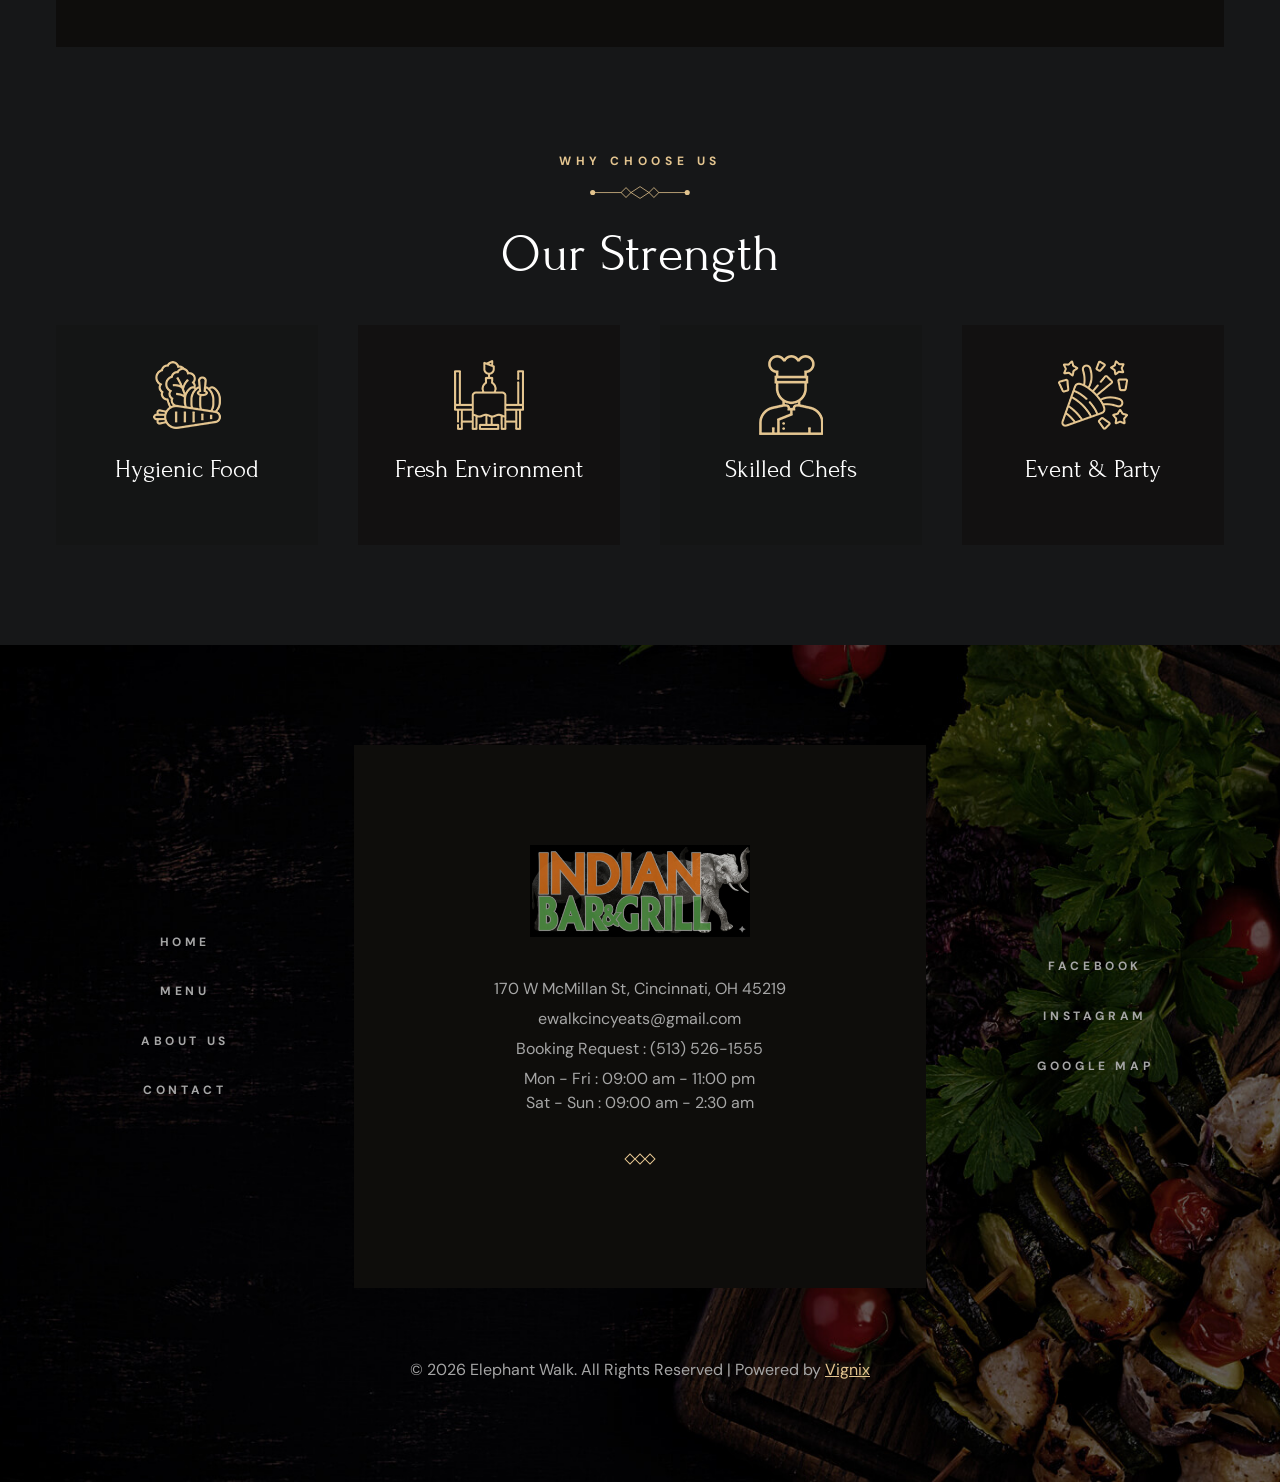
==== commit fcc68598: "Style offer banner as bold gold bar with dark text Co-authored-by: Cursor <cursoragent@cursor.com>" ====
--- a/index.html
+++ b/index.html
@@ -44,7 +44,8 @@
         left: 0;
         right: 0;
         z-index: 10000;
-        background: #0e0e0e;
+        background: linear-gradient(90deg, #a67c00, #c9a84c, #e8c55a, #c9a84c, #a67c00);
+        box-shadow: 0 2px 12px rgba(201, 168, 76, 0.5);
         transition: transform 0.35s ease, opacity 0.35s ease;
       }
 
@@ -58,7 +59,7 @@
         align-items: center;
         justify-content: center;
         padding: 0 24px;
-        min-height: 52px;
+        min-height: 54px;
       }
 
       .offer-center {
@@ -70,27 +71,12 @@
         text-align: center;
       }
 
-      .offer-day-name {
+      .offer-text {
         font-family: "DM Sans", sans-serif;
         font-size: 1.15rem;
         font-weight: 900;
-        letter-spacing: 3px;
-        text-transform: uppercase;
-        color: #c9a84c;
-        white-space: nowrap;
-      }
-
-      .offer-sep {
-        color: rgba(255, 255, 255, 0.25);
-        font-size: 1.15rem;
-      }
-
-      .offer-text {
-        font-family: "DM Sans", sans-serif;
-        font-size: 1.1rem;
-        font-weight: 700;
-        letter-spacing: 0.8px;
-        color: #fff;
+        letter-spacing: 1.5px;
+        color: #1a0e00;
         text-transform: uppercase;
       }
 
@@ -101,11 +87,9 @@
 
         .offer-inner {
           padding: 10px 16px;
-          min-height: 56px;
+          min-height: 58px;
         }
-        .offer-center { gap: 8px; }
-        .offer-day-name { font-size: 0.95rem; letter-spacing: 2px; }
-        .offer-text { font-size: 0.9rem; letter-spacing: 0.3px; }
+        .offer-text { font-size: 0.92rem; letter-spacing: 0.5px; }
       }
     </style>
 
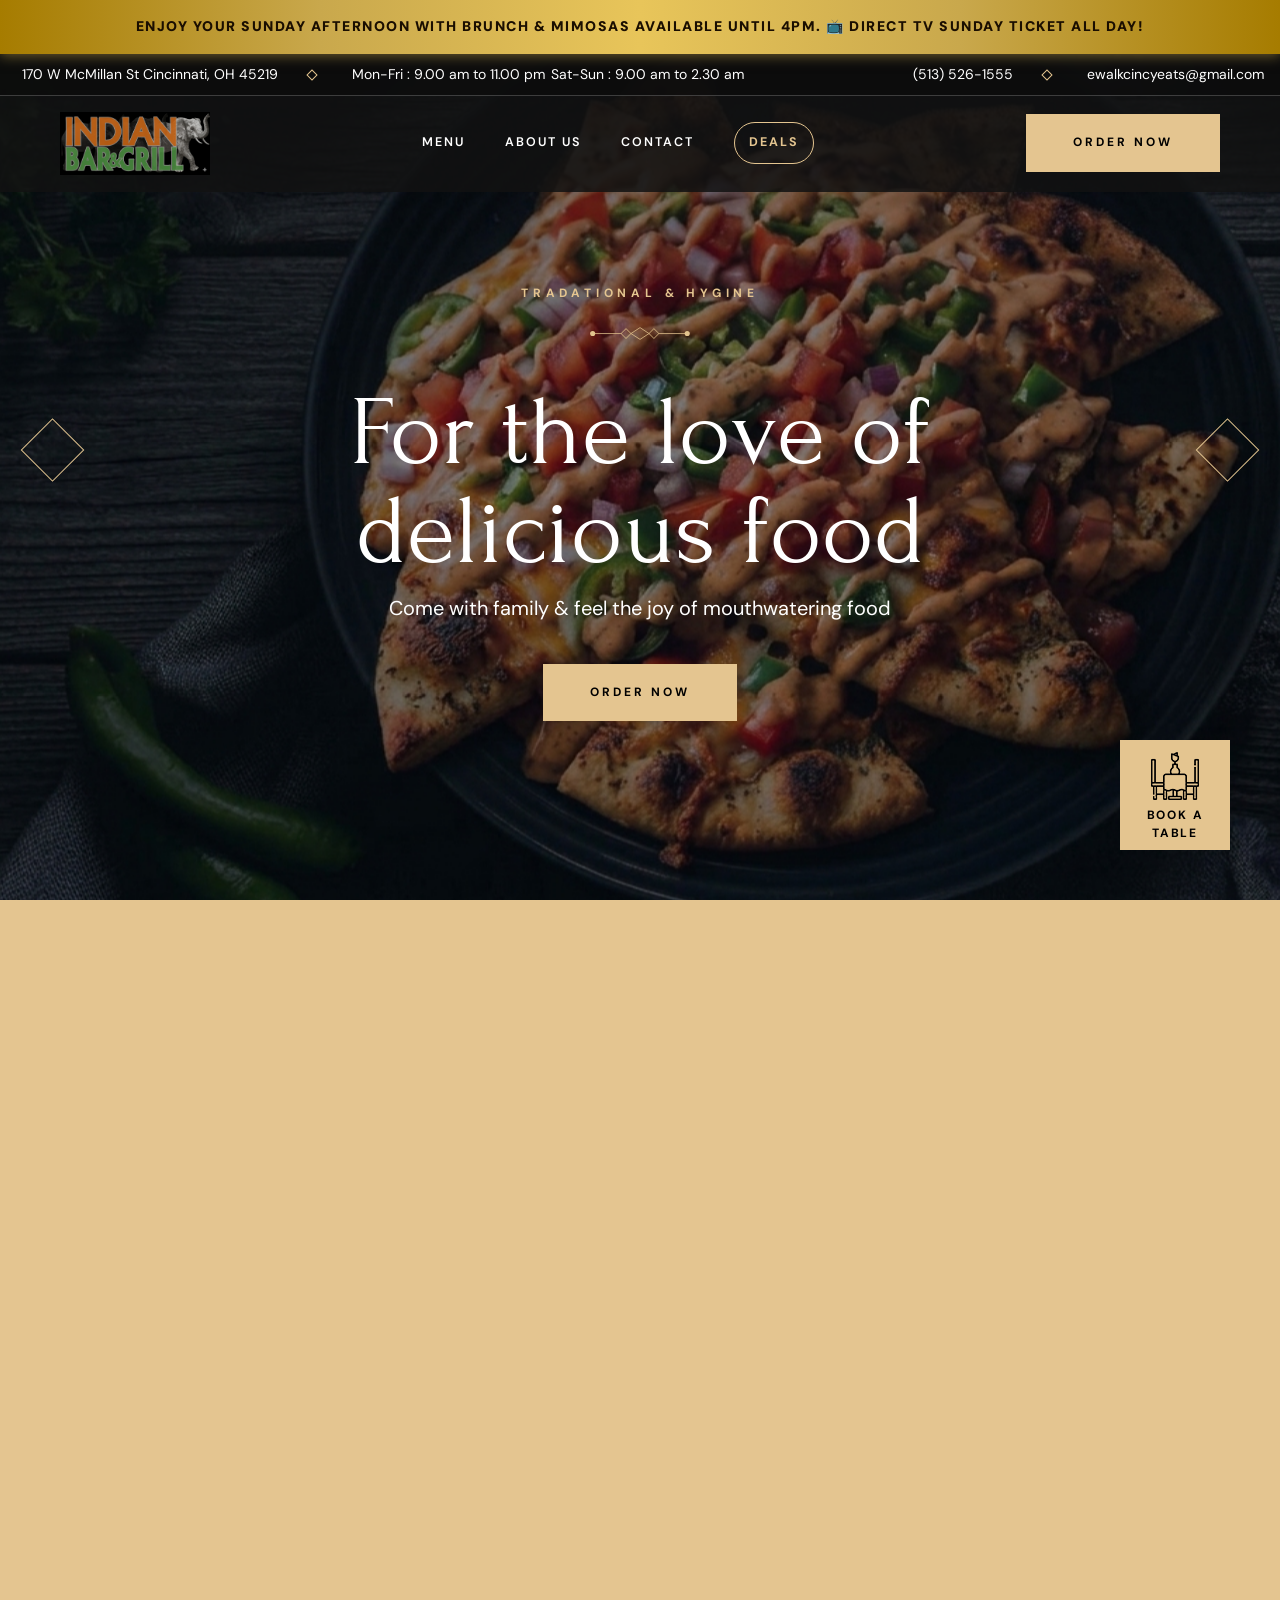
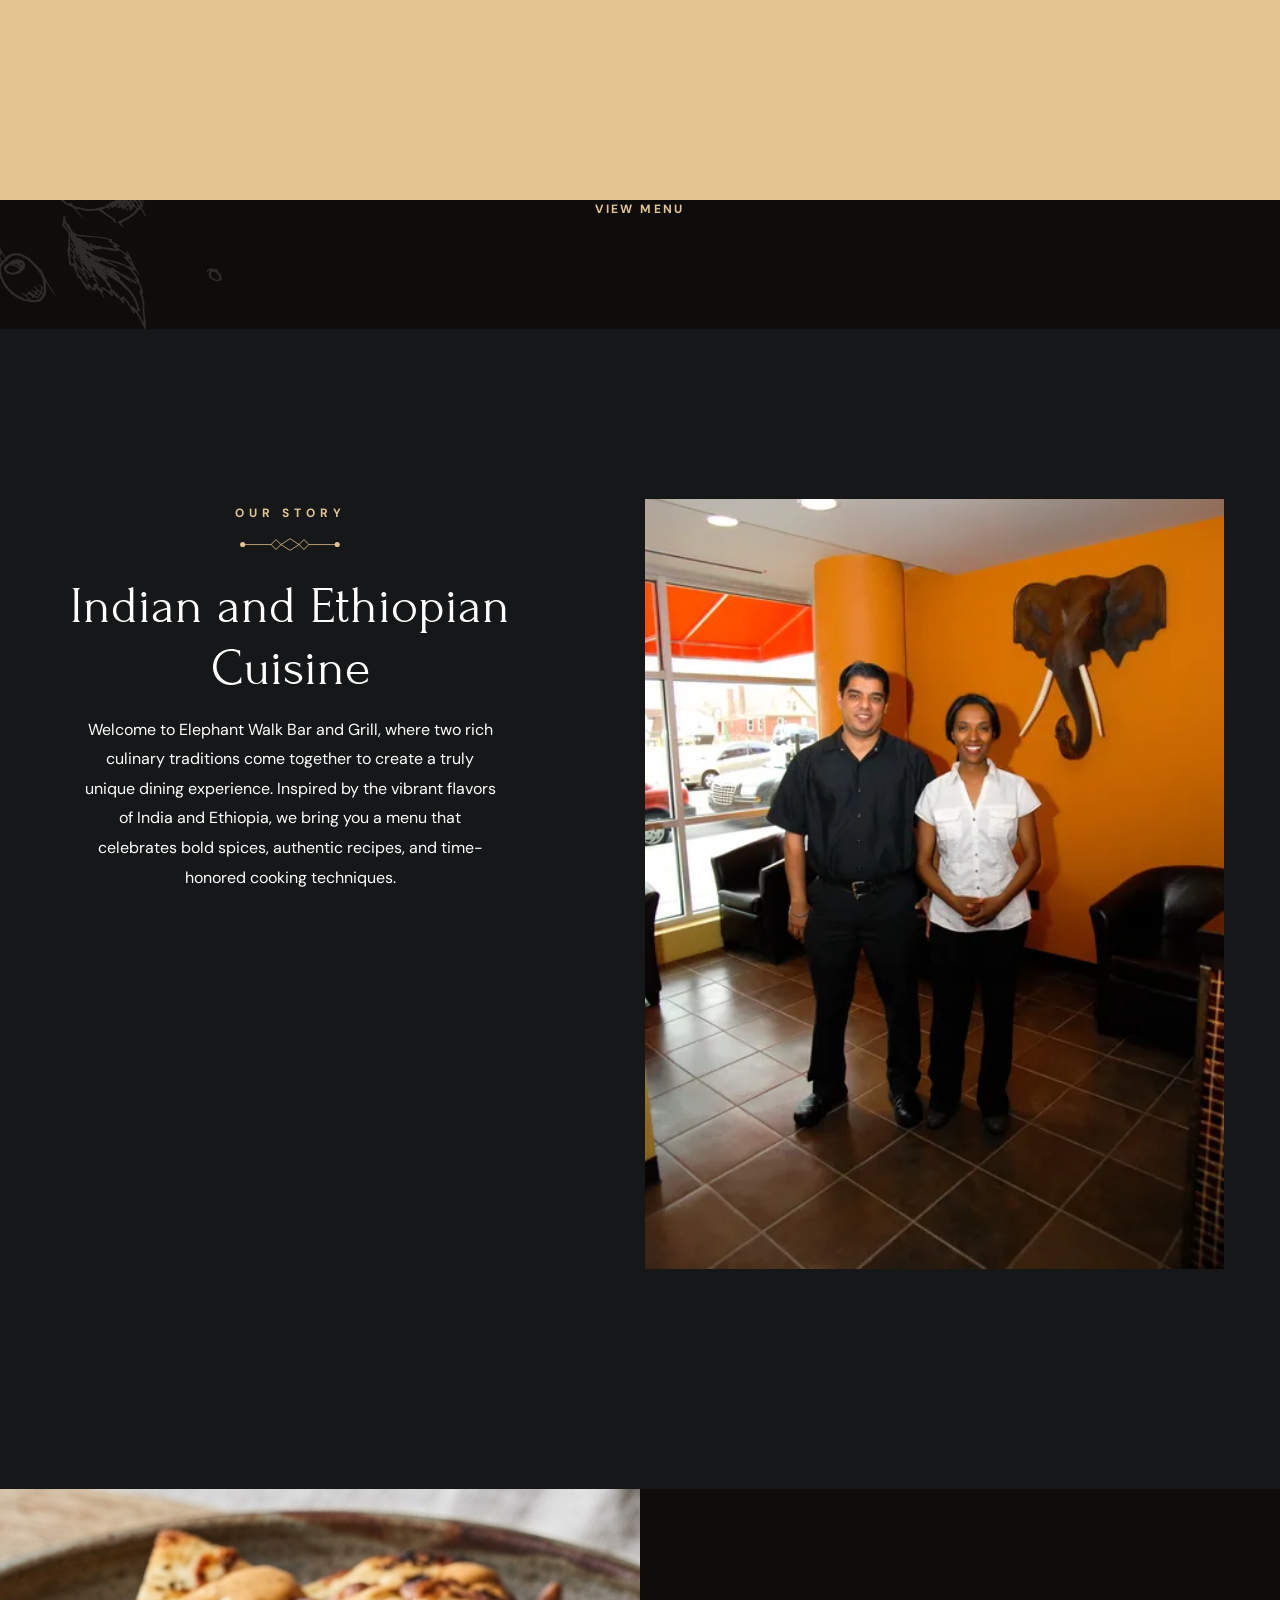
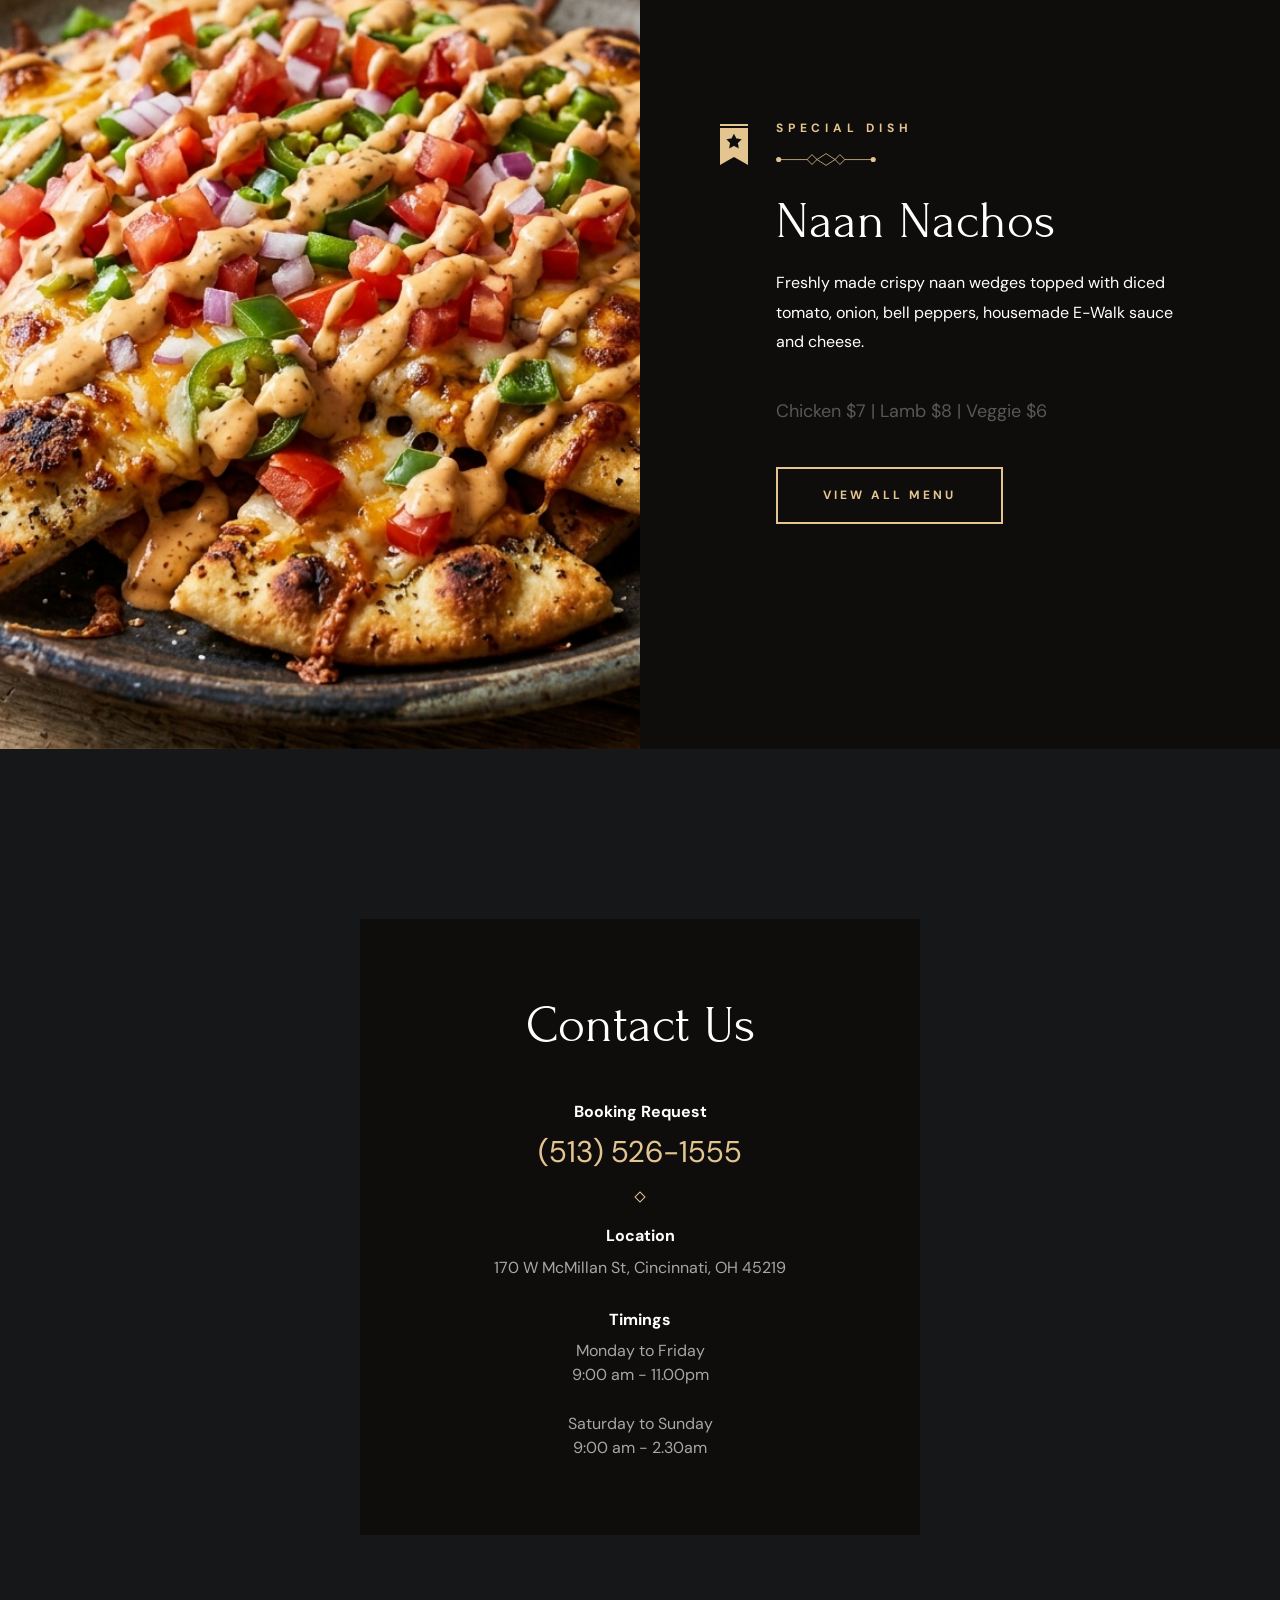
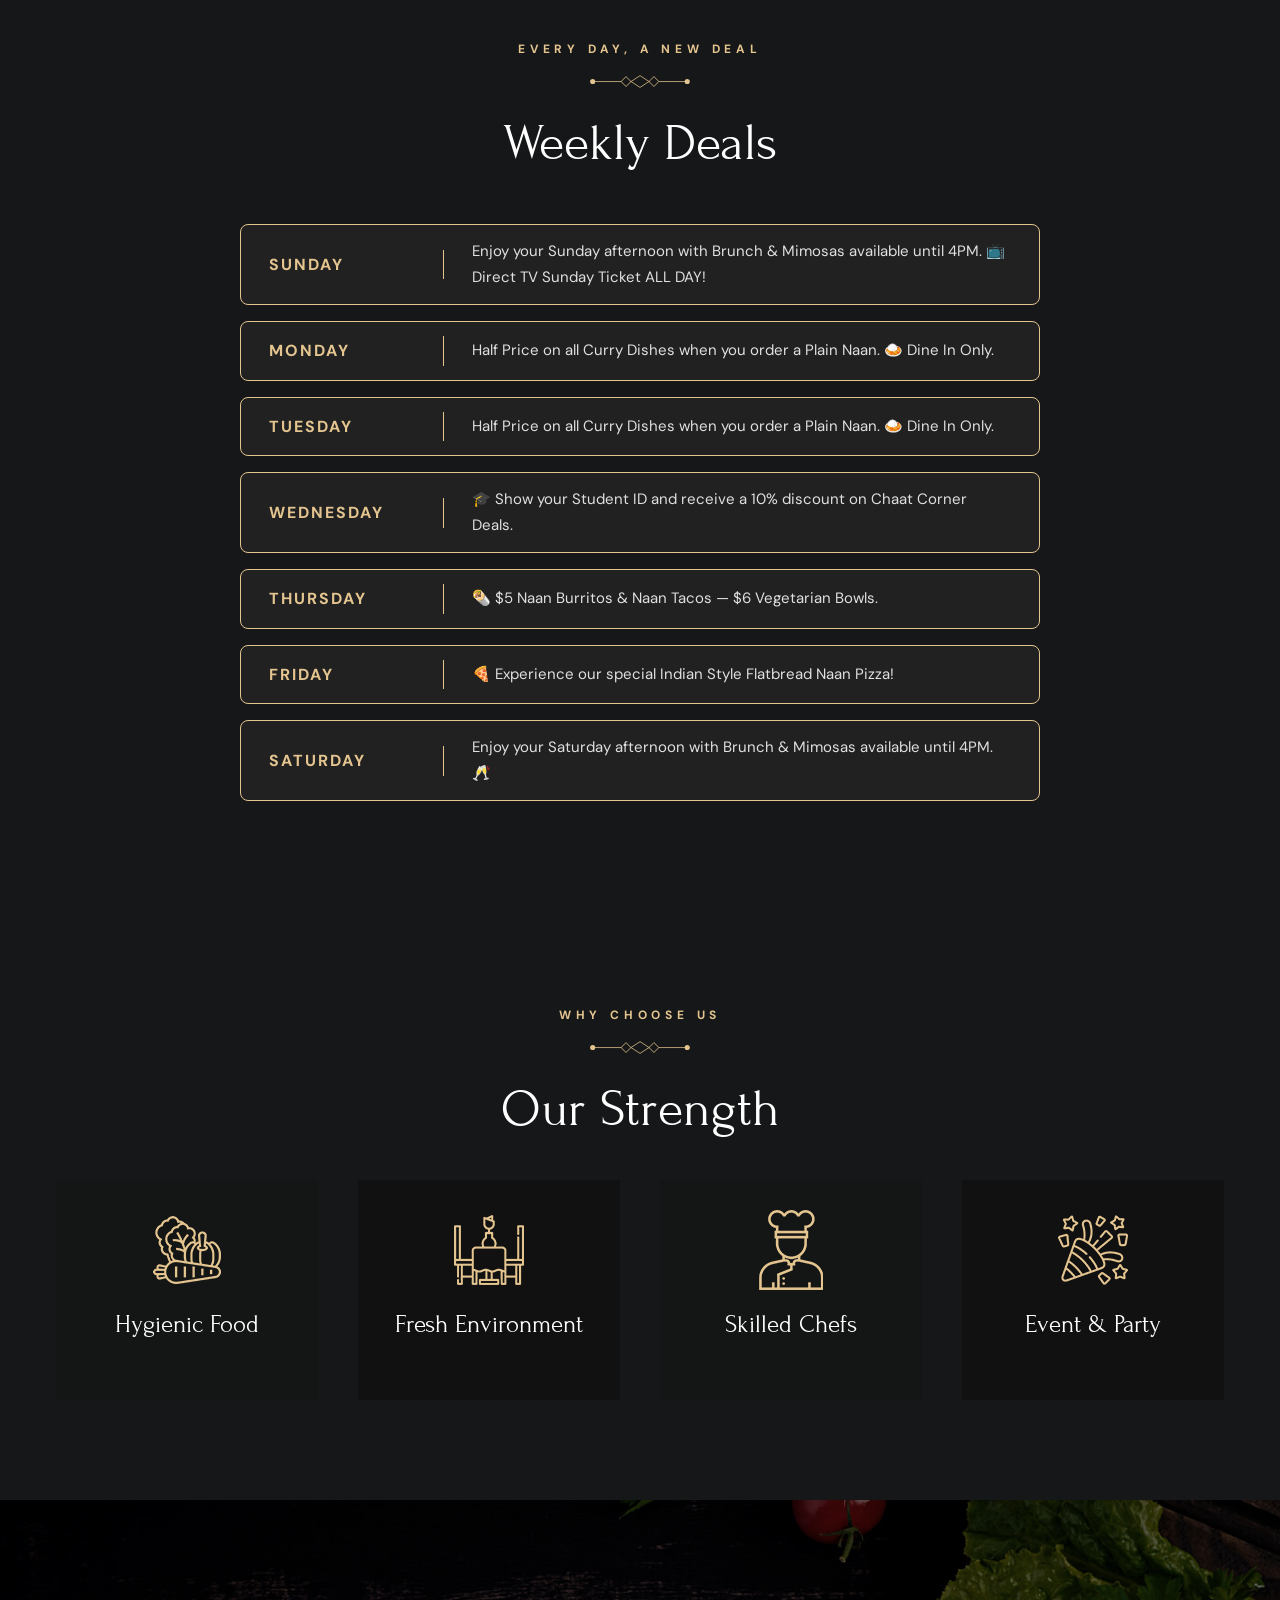
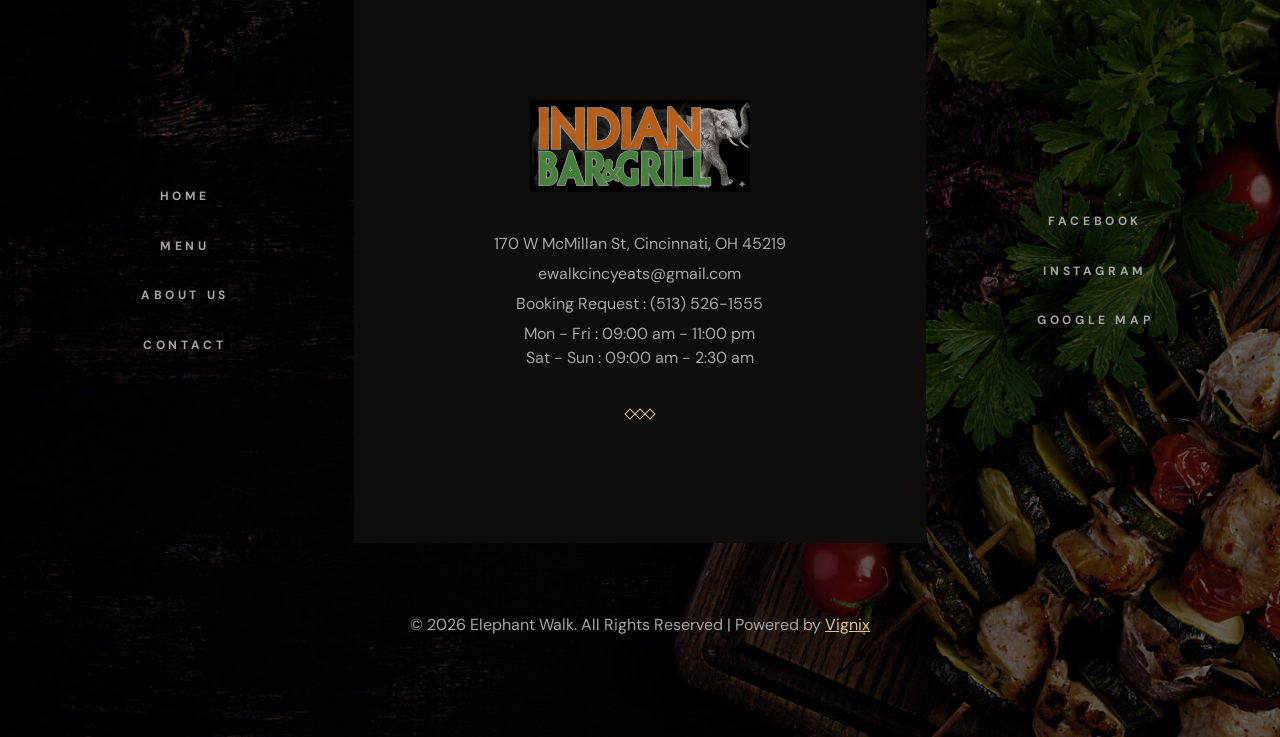
==== commit edcecd2f: "Update landing and menu pages; refresh styles; add drink images Co-authored-by: Cursor <cursoragent@" ====
--- a/index.html
+++ b/index.html
@@ -50,9 +50,21 @@
       }
 
       /* Push topbar & header down when banner is visible */
+      :root {
+        --topbar-h: 42px;
+        /* fixed header row height (logo + padding); used so #anchors clear the navbar */
+        --scroll-header-gap: 92px;
+      }
+
+      html {
+        scroll-padding-top: calc(
+          var(--banner-h) + var(--topbar-h) + var(--scroll-header-gap)
+        );
+      }
+
       .topbar  { top: var(--banner-h) !important; }
-      .header  { top: calc(var(--banner-h) + 9px) !important; }
-      .header.active { top: var(--banner-h) !important; }
+      .header  { top: calc(var(--banner-h) + var(--topbar-h)) !important; }
+      .header.active { top: calc(var(--banner-h) + var(--topbar-h)) !important; }
 
       .offer-inner {
         display: flex;
@@ -73,7 +85,7 @@
 
       .offer-text {
         font-family: "DM Sans", sans-serif;
-        font-size: 1.15rem;
+        font-size: 1.4rem;
         font-weight: 900;
         letter-spacing: 1.5px;
         color: #1a0e00;
@@ -81,7 +93,11 @@
       }
 
       @media (max-width: 991px) {
-        .topbar  { top: var(--banner-h) !important; }
+        :root {
+          --topbar-h: 0px;
+          --scroll-header-gap: 76px;
+        }
+        .topbar  { top: var(--banner-h) !important; display: none; }
         .header  { top: var(--banner-h) !important; }
         .header.active { top: var(--banner-h) !important; }
 
@@ -89,7 +105,7 @@
           padding: 10px 16px;
           min-height: 58px;
         }
-        .offer-text { font-size: 0.92rem; letter-spacing: 0.5px; }
+        .offer-text { font-size: 1.1rem; letter-spacing: 0.5px; }
       }
     </style>
 
@@ -177,10 +193,10 @@
           </button>
 
           <ul class="navbar-list">
-            <li class="navbar-item">
+            <li class="navbar-item navbar-back-item">
               <a href="#home" class="navbar-link hover-underline active">
-                <div class="separator"></div>
-                <span class="span">Home</span>
+                <ion-icon name="arrow-back-outline" aria-hidden="true"></ion-icon>
+                <span class="span">Back</span>
               </a>
             </li>
 
@@ -192,33 +208,33 @@
 
               <ul class="navbar-submenu">
                 <li class="navbar-item navbar-subitem">
-                  <a href="./menu.html" class="navbar-link hover-underline">
+                  <a href="./menu.html#food" class="navbar-link hover-underline">
                     <span class="span">Indian Food</span>
                   </a>
                 </li>
                 <li class="navbar-item navbar-subitem">
-                  <a href="./menu.html" class="navbar-link hover-underline">
+                  <a href="./menu.html#ethiopian" class="navbar-link hover-underline">
                     <span class="span">Ethiopian Food</span>
                   </a>
                 </li>
                 <li class="navbar-item navbar-subitem">
-                  <a href="./menu.html" class="navbar-link hover-underline">
+                  <a href="./menu.html#brunch" class="navbar-link hover-underline">
                     <span class="span">Brunch</span>
                   </a>
                 </li>
                 <li class="navbar-item navbar-subitem">
-                  <a href="./menu.html" class="navbar-link hover-underline">
+                  <a href="./menu.html#desserts" class="navbar-link hover-underline">
+                    <span class="span">Desserts</span>
+                  </a>
+                </li>
+                <li class="navbar-item navbar-subitem">
+                  <a href="./menu.html#bar" class="navbar-link hover-underline">
                     <span class="span">Bar Menu</span>
                   </a>
                 </li>
                 <li class="navbar-item navbar-subitem">
-                  <a href="./menu.html" class="navbar-link hover-underline">
+                  <a href="./menu.html#drinks" class="navbar-link hover-underline">
                     <span class="span">Drinks</span>
-                  </a>
-                </li>
-                <li class="navbar-item navbar-subitem">
-                  <a href="./menu.html" class="navbar-link hover-underline">
-                    <span class="span">Desserts</span>
                   </a>
                 </li>
               </ul>
@@ -244,6 +260,13 @@
                 <span class="span">Contact</span>
               </a>
             </li>
+
+            <li class="navbar-item navbar-deals-item">
+              <a href="#deals" class="navbar-link hover-underline">
+                <div class="separator"></div>
+                <span class="span">Deals</span>
+              </a>
+            </li>
           </ul>
 
           <div class="text-center">
@@ -287,7 +310,7 @@
     <!--
     - #DAILY OFFER BANNER
     -->
-    <div class="daily-offer-banner" id="daily-offer" role="banner" aria-label="Today's special offer">
+    <div class="daily-offer-banner" id="daily-offer" role="banner" aria-label="Today's special deal">
       <div class="offer-inner">
         <div class="offer-center">
           <span class="offer-day-name" id="offer-day-name" style="display:none"></span>
@@ -697,120 +720,6 @@
         <section id="reservation" class="reservation">
           <div class="container">
             <div class="form reservation-form bg-black-10">
-              <form id="reservation-form" class="form-left">
-                <h2 class="headline-1 text-center">Online Reservation</h2>
-
-                <p class="form-text text-center">
-                  Booking request @
-                  <a href="tel: (513) 526-1555" class="link"> (513) 526-1555</a>
-                  or fill out the form
-                </p>
-
-                <div class="input-wrapper">
-                  <input
-                    type="text"
-                    name="name"
-                    placeholder="Your Name"
-                    autocomplete="off"
-                    class="input-field"
-                  />
-
-                  <input
-                    type="tel"
-                    name="phone"
-                    placeholder="Phone Number"
-                    autocomplete="off"
-                    class="input-field"
-                  />
-                 
-  <input
-    type="email"
-    name="email"
-    placeholder="Your Email Address"
-    class="input-field"
-     autocomplete="off"
-    
-  />
-
-                </div>
-
-
-                <div class="input-wrapper">
-                  <div class="icon-wrapper">
-                    <ion-icon
-                      name="person-outline"
-                      aria-hidden="true"
-                    ></ion-icon>
-
-                    <select name="person" class="input-field">
-                      <option value="1-person">1 Person</option>
-                      <option value="2-person">2 Person</option>
-                      <option value="3-person">3 Person</option>
-                      <option value="4-person">4 Person</option>
-                      <option value="5-person">5 Person</option>
-                      <option value="6-person">6 Person</option>
-                      <option value="7-person">7 Person</option>
-                    </select>
-
-                    <ion-icon name="chevron-down" aria-hidden="true"></ion-icon>
-                  </div>
-
-                  <div class="icon-wrapper">
-                    <ion-icon
-                      name="calendar-clear-outline"
-                      aria-hidden="true"
-                    ></ion-icon>
-
-                    <input
-                      type="date"
-                      name="reservation-date"
-                      class="input-field"
-                    />
-
-                    <ion-icon name="chevron-down" aria-hidden="true"></ion-icon>
-                  </div>
-
-                  <div class="icon-wrapper">
-                    <ion-icon name="time-outline" aria-hidden="true"></ion-icon>
-
-                    <select name="time" class="input-field">
-                      <option value="08:00am">08 : 00 am</option>
-                      <option value="09:00am">09 : 00 am</option>
-                      <option value="010:00am">10 : 00 am</option>
-                      <option value="011:00am">11 : 00 am</option>
-                      <option value="012:00am">12 : 00 am</option>
-                      <option value="01:00pm">01 : 00 pm</option>
-                      <option value="02:00pm">02 : 00 pm</option>
-                      <option value="03:00pm">03 : 00 pm</option>
-                      <option value="04:00pm">04 : 00 pm</option>
-                      <option value="05:00pm">05 : 00 pm</option>
-                      <option value="06:00pm">06 : 00 pm</option>
-                      <option value="07:00pm">07 : 00 pm</option>
-                      <option value="08:00pm">08 : 00 pm</option>
-                      <option value="09:00pm">09 : 00 pm</option>
-                      <option value="10:00pm">10 : 00 pm</option>
-                    </select>
-
-                    <ion-icon name="chevron-down" aria-hidden="true"></ion-icon>
-                  </div>
-                </div>
-
-                <textarea
-                  name="message"
-                  placeholder="Message"
-                  autocomplete="off"
-                  class="input-field"
-                ></textarea>
-
-                <button type="submit" class="btn btn-secondary">
-                  <span class="text text-1">Book A Table</span>
-
-                  <span class="text text-2" aria-hidden="true"
-                    >Book A Table</span
-                  >
-                </button>
-              </form>
-
               <div
                 class="form-right text-center"
                 style="
@@ -848,6 +757,56 @@
                 </p>
               </div>
             </div>
+          </div>
+        </section>
+
+        <!--
+        - #DEALS
+      -->
+
+        <section id="deals" class="section deals-section text-center" aria-label="Weekly Deals">
+          <div class="container">
+            <p class="section-subtitle label-2">Every Day, A New Deal</p>
+            <h2 class="headline-1 section-title">Weekly Deals</h2>
+
+            <ul class="deals-grid">
+
+              <li class="deal-card">
+                <p class="deal-card-day label-2">Sunday</p>
+                <p class="deal-card-text body-4">Enjoy your Sunday afternoon with Brunch &amp; Mimosas available until 4PM. 📺 Direct TV Sunday Ticket ALL DAY!</p>
+              </li>
+
+              <li class="deal-card">
+                <p class="deal-card-day label-2">Monday</p>
+                <p class="deal-card-text body-4">Half Price on all Curry Dishes when you order a Plain Naan. 🍛 Dine In Only.</p>
+              </li>
+
+              <li class="deal-card">
+                <p class="deal-card-day label-2">Tuesday</p>
+                <p class="deal-card-text body-4">Half Price on all Curry Dishes when you order a Plain Naan. 🍛 Dine In Only.</p>
+              </li>
+
+              <li class="deal-card">
+                <p class="deal-card-day label-2">Wednesday</p>
+                <p class="deal-card-text body-4">🎓 Show your Student ID and receive a 10% discount on Chaat Corner Deals.</p>
+              </li>
+
+              <li class="deal-card">
+                <p class="deal-card-day label-2">Thursday</p>
+                <p class="deal-card-text body-4">🌯 $5 Naan Burritos &amp; Naan Tacos — $6 Vegetarian Bowls.</p>
+              </li>
+
+              <li class="deal-card">
+                <p class="deal-card-day label-2">Friday</p>
+                <p class="deal-card-text body-4">🍕 Experience our special Indian Style Flatbread Naan Pizza!</p>
+              </li>
+
+              <li class="deal-card">
+                <p class="deal-card-day label-2">Saturday</p>
+                <p class="deal-card-text body-4">Enjoy your Saturday afternoon with Brunch &amp; Mimosas available until 4PM. 🥂</p>
+              </li>
+
+            </ul>
           </div>
         </section>
 
@@ -1080,19 +1039,19 @@
   -->
     <script>
       (function () {
-        var offers = {
+        var dealsByDay = {
           0: { day: "Sunday",    text: "Enjoy your Sunday afternoon with Brunch & Mimosas available until 4PM. 📺 Direct TV Sunday Ticket ALL DAY!" },
           1: { day: "Monday",    text: "Half Price on all Curry Dishes when you order a Plain Naan. 🍛 Dine In Only." },
           2: { day: "Tuesday",   text: "Half Price on all Curry Dishes when you order a Plain Naan. 🍛 Dine In Only." },
-          3: { day: "Wednesday", text: "\"I'm Glad to Be a Student!\" 🎓 Show your Student ID and receive a 10% discount. Chaat Corner Deals — Street Foods of India: Tikki Chaat, Samosa Chaat, Dahi Gol Gappe, Bel Puri Chaat, Gol Gappe." },
-          4: { day: "Thursday",  text: "Throwback Thursday! 🌯 $5 Naan Burritos & Naan Tacos — $6 Vegetarian Bowls." },
-          5: { day: "Friday",    text: "Flavorful Friday! 🍕 Experience our special Indian Style Flatbread Naan Pizza!" },
+          3: { day: "Wednesday", text: "🎓 Show your Student ID and receive a 10% discount on Chaat Corner Deals " },
+          4: { day: "Thursday",  text: "🌯 $5 Naan Burritos & Naan Tacos — $6 Vegetarian Bowls." },
+          5: { day: "Friday",    text: "🍕 Experience our special Indian Style Flatbread Naan Pizza!" },
           6: { day: "Saturday",  text: "Enjoy your Saturday afternoon with Brunch & Mimosas available until 4PM. 🥂" }
         };
         var today = new Date().getDay();
-        var offer = offers[today];
-        document.getElementById("offer-day-name").textContent = offer.day;
-        document.getElementById("offer-text").textContent = offer.text;
+        var dealToday = dealsByDay[today];
+        document.getElementById("offer-day-name").textContent = dealToday.day;
+        document.getElementById("offer-text").textContent = dealToday.text;
 
         var banner = document.getElementById("daily-offer");
 
@@ -1106,46 +1065,6 @@
     </script>
 
     <script src="./assets/js/script.js"></script>
-    <script src="https://cdn.jsdelivr.net/npm/@emailjs/browser@4/dist/email.min.js"></script>
-    <script>
-      (function () {
-        emailjs.init({ publicKey: "YOUR_PUBLIC_KEY" });
-      })();
-
-      document.getElementById("reservation-form").addEventListener("submit", function (e) {
-        e.preventDefault();
-        var form = this;
-        var submitBtn = form.querySelector('[type="submit"]');
-        submitBtn.disabled = true;
-        submitBtn.querySelector(".text-1").textContent = "Sending...";
-
-        var params = {
-          name:    form.querySelector('[name="name"]').value,
-          phone:   form.querySelector('[name="phone"]').value,
-          email:   form.querySelector('[name="email"]').value,
-          person:  form.querySelector('[name="person"]').value,
-          date:    form.querySelector('[name="reservation-date"]').value,
-          time:    form.querySelector('[name="time"]').value,
-          message: form.querySelector('[name="message"]').value
-        };
-
-        emailjs.send("YOUR_SERVICE_ID", "YOUR_TEMPLATE_ID", params)
-          .then(function () {
-            submitBtn.querySelector(".text-1").textContent = "Booking Sent!";
-            submitBtn.querySelector(".text-2").textContent = "Booking Sent!";
-            form.reset();
-            setTimeout(function () {
-              submitBtn.disabled = false;
-              submitBtn.querySelector(".text-1").textContent = "Book A Table";
-              submitBtn.querySelector(".text-2").textContent = "Book A Table";
-            }, 4000);
-          })
-          .catch(function () {
-            submitBtn.querySelector(".text-1").textContent = "Failed. Try again.";
-            submitBtn.disabled = false;
-          });
-      });
-    </script>
 
     <!-- 
     - ionicon link
--- a/assets/css/style.css
+++ b/assets/css/style.css
@@ -704,14 +704,14 @@
   left: 0;
   width: 100%;
   background-color: hsla(0, 0%, 7%, 0.85);
-  padding-block: 40px;
+  padding-block: 16px;
   z-index: 4;
   border-block-end: 1px solid transparent;
   transition: var(--transition-1);
 }
 
 .header.active {
-  padding-block: 20px;
+  padding-block: 12px;
   background-color: var(--eerie-black-4);
   border-color: var(--black-alpha-15);
 }
@@ -862,7 +862,43 @@
   color: var(--white);
 }
 
+/* Deals nav pill — gold outline only around the word */
+.navbar-deals-item > .navbar-link .span {
+  display: inline-block;
+  border: 1.5px solid var(--gold-crayola);
+  border-radius: 999px;
+  padding: 5px 14px;
+  color: var(--gold-crayola);
+  font-weight: 700;
+}
+
+.navbar-deals-item > .navbar-link:is(:hover, :focus-visible) .span {
+  background-color: var(--gold-crayola);
+  color: #1a0e00;
+}
+/* Back item — mobile only */
+.navbar-back-item > .navbar-link {
+  display: flex;
+  align-items: center;
+  gap: 8px;
+  color: var(--gold-crayola);
+}
+
+.navbar-back-item > .navbar-link ion-icon {
+  font-size: 1.4rem;
+  flex-shrink: 0;
+}
+
+.navbar-back-item > .navbar-link .span {
+  color: var(--gold-crayola);
+  font-weight: 700;
+}
+
 @media (min-width: 992px) {
+  .navbar-back-item {
+    display: none;
+  }
+
   .navbar-order-item {
     display: none;
   }
@@ -1467,6 +1503,60 @@
 .form-right {
   background-repeat: repeat;
   background-position: top left;
+}
+
+/*-----------------------------------*\
+  #DEALS SECTION
+\*-----------------------------------*/
+
+.deals-section .section-title {
+  margin-block-end: 50px;
+}
+
+.deals-grid {
+  list-style: none;
+  display: flex;
+  flex-direction: column;
+  gap: 16px;
+  padding: 0;
+  margin: 0;
+  max-width: 800px;
+  margin-inline: auto;
+}
+
+.deal-card {
+  background-color: var(--eerie-black-4, #1a1a1a);
+  border: 1px solid var(--gold-crayola, #c9a84c);
+  border-radius: 8px;
+  padding: 14px 28px;
+  display: flex;
+  align-items: center;
+  gap: 28px;
+  text-align: left;
+  transition: transform 0.25s ease, box-shadow 0.25s ease;
+}
+
+.deal-card:hover {
+  transform: translateX(4px);
+  box-shadow: 0 4px 20px rgba(201, 168, 76, 0.2);
+}
+
+.deal-card-day {
+  color: var(--gold-crayola, #c9a84c);
+  text-transform: uppercase;
+  letter-spacing: 2px;
+  font-size: 1.6rem;
+  font-weight: 700;
+  min-width: 175px;
+  flex-shrink: 0;
+  border-right: 1px solid var(--gold-crayola, #c9a84c);
+  padding-right: 28px;
+}
+
+.deal-card-text {
+  color: #e0e0e0;
+  line-height: 1.7;
+  font-size: 1.5rem;
 }
 
 /*-----------------------------------*\
@@ -1748,7 +1838,10 @@
     top: 0;
     left: 0;
     width: 100%;
-    padding-block: 10px;
+    height: 42px;
+    padding-block: 0;
+    display: flex;
+    align-items: center;
     background-color: hsla(0, 0%, 5%, 0.95);
     border-block-end: 1px solid var(--white-alpha-20);
     z-index: 1009 !important;
@@ -2147,7 +2240,9 @@
 
   .reservation-form {
     display: grid;
-    grid-template-columns: 1fr 0.5fr;
+    grid-template-columns: 1fr;
+    max-width: 560px;
+    margin-inline: auto;
   }
 
   /**
@@ -2220,24 +2315,48 @@
     display: none;
   }
 
+  /* Clean 3-column layout: logo | nav | button */
   .header .container {
     max-width: unset;
+    padding-inline: 60px;
+    display: flex;
+    align-items: center;
+    justify-content: space-between;
+    gap: 0;
+  }
+
+  .header .logo {
+    flex: 0 0 150px;
+  }
+
+  .header .logo img {
+    width: 150px;
+    height: auto;
+    display: block;
   }
 
   .navbar,
-  .navbar.active,
+  .navbar.active {
+    all: unset;
+    flex: 1;
+    display: flex;
+    justify-content: center;
+    position: static;
+    visibility: visible;
+    transform: none;
+  }
+
   .navbar-list {
     all: unset;
   }
 
-  .navbar,
-  .navbar.active {
-    margin-inline: auto 20px;
-  }
-
   .navbar-list {
     display: flex;
-    gap: 30px;
+    align-items: center;
+    gap: 40px;
+    list-style: none;
+    margin: 0;
+    padding: 0;
   }
 
   .navbar-item {
@@ -2262,8 +2381,13 @@
   }
 
   .navbar-link {
-    font-weight: var(--weight-bold);
-    letter-spacing: var(--letterSpacing-1);
+    font-family: var(--fontFamily-dm_sans);
+    font-weight: 600;
+    font-size: 1.25rem;
+    letter-spacing: 2px;
+    white-space: nowrap;
+    color: var(--white);
+    text-transform: uppercase;
   }
 
   .navbar-link::after {
@@ -2276,6 +2400,7 @@
   }
 
   .header .btn {
+    flex: 0 0 auto;
     margin-inline-start: 0;
   }
 
@@ -2368,7 +2493,8 @@
    */
 
   .navbar {
-    margin-inline: auto;
+    flex: 1;
+    justify-content: center;
   }
 
   /**
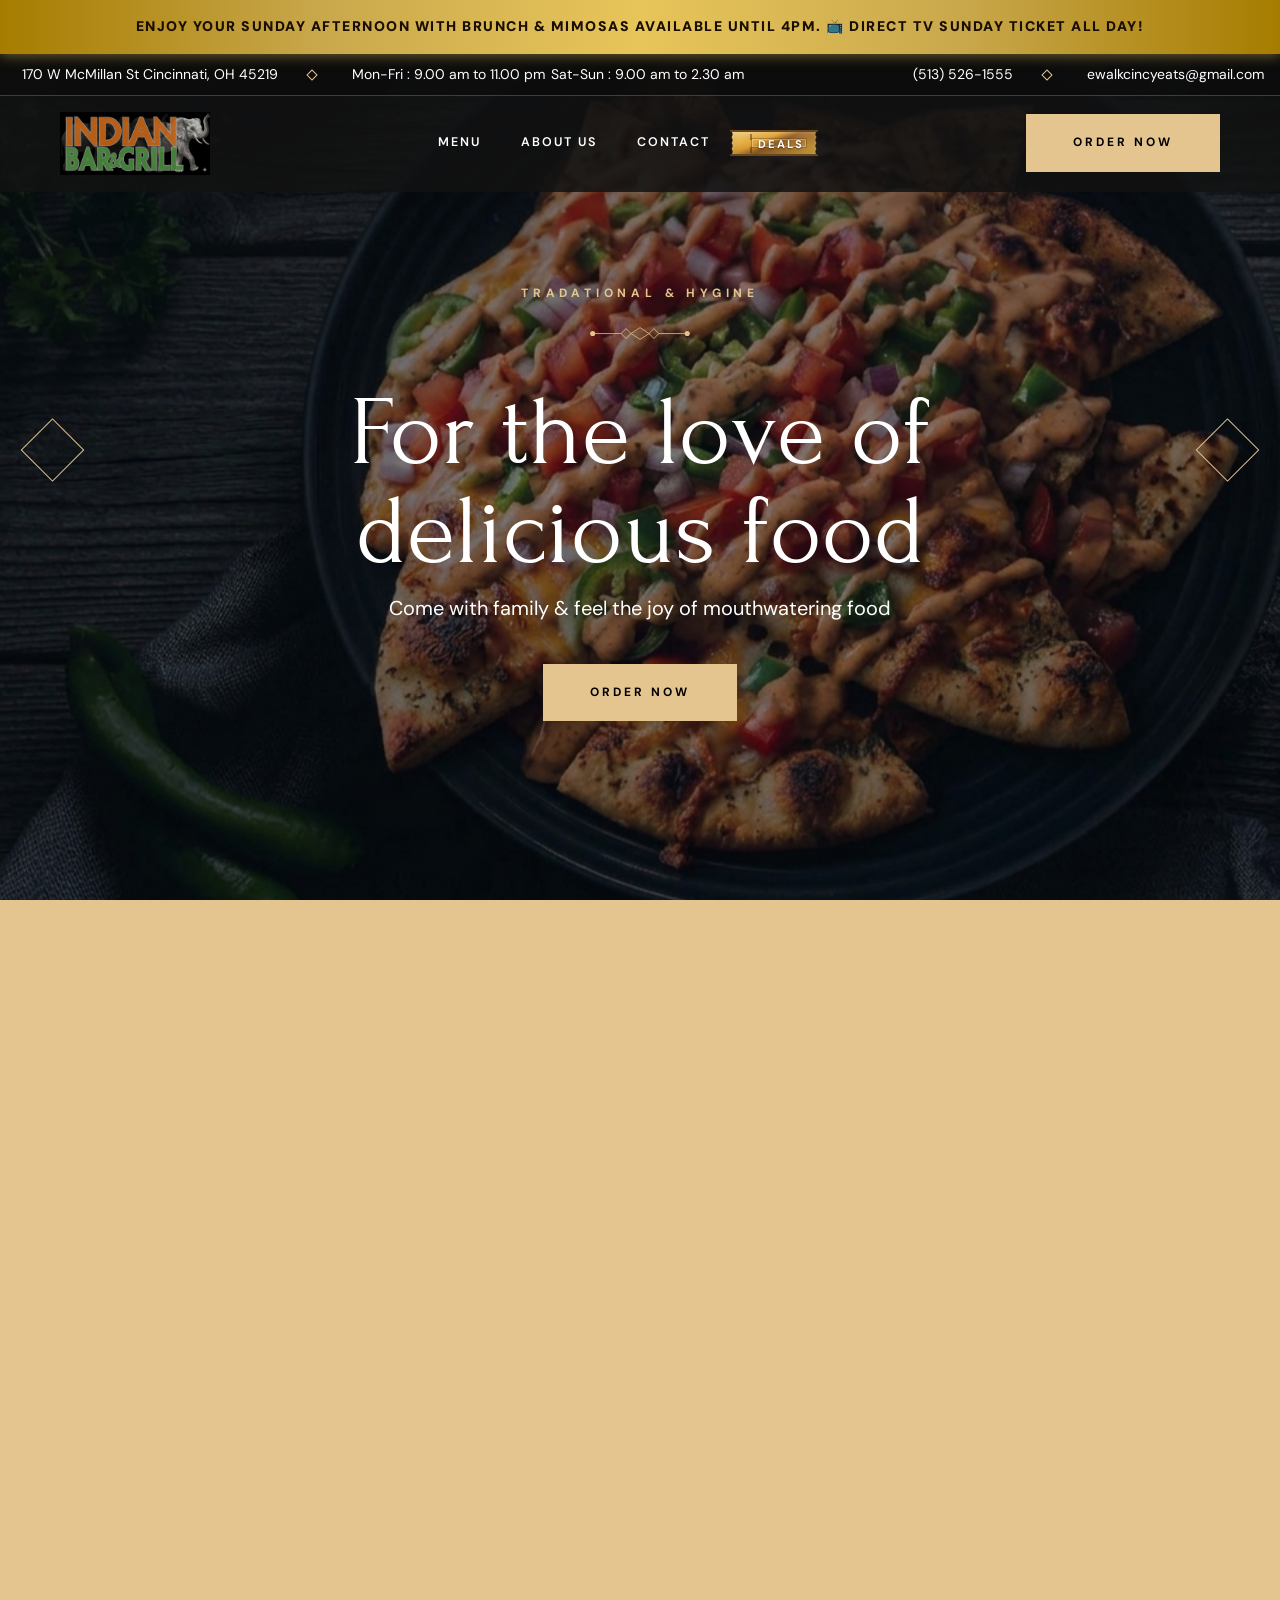
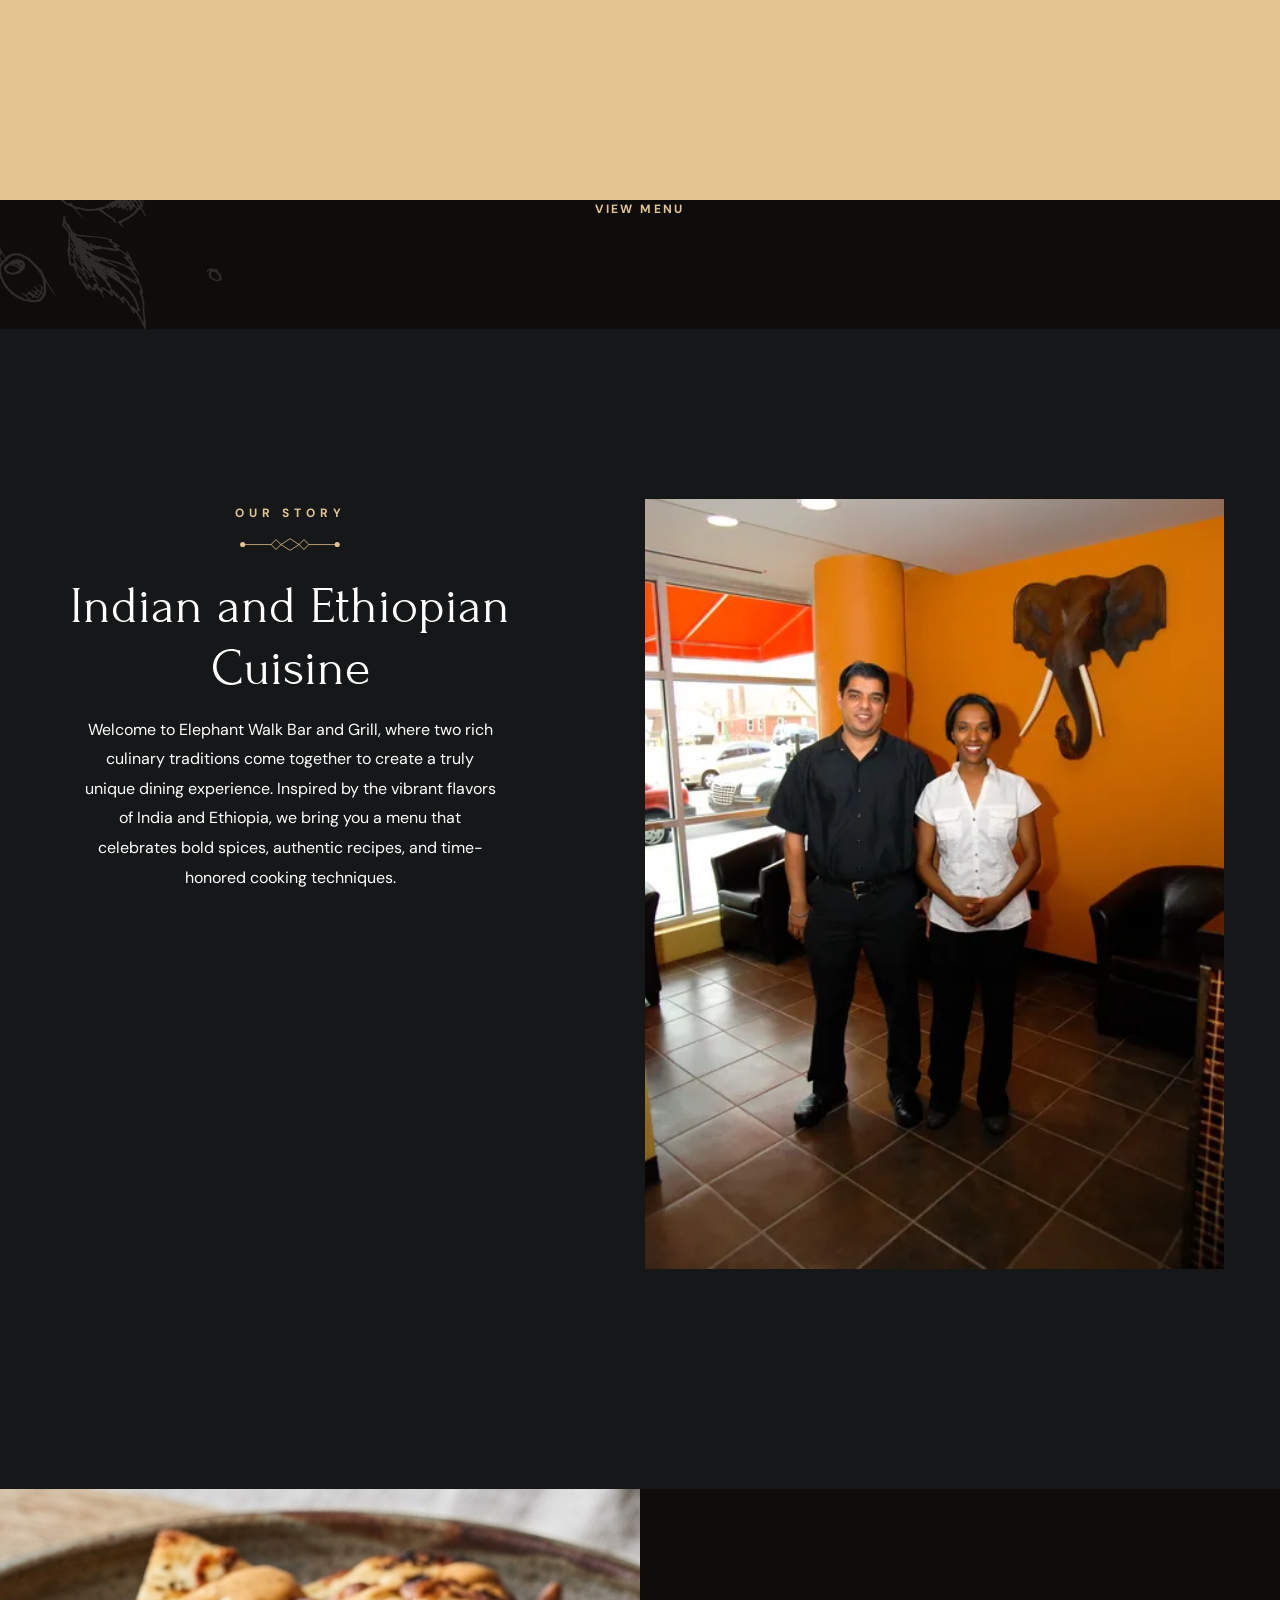
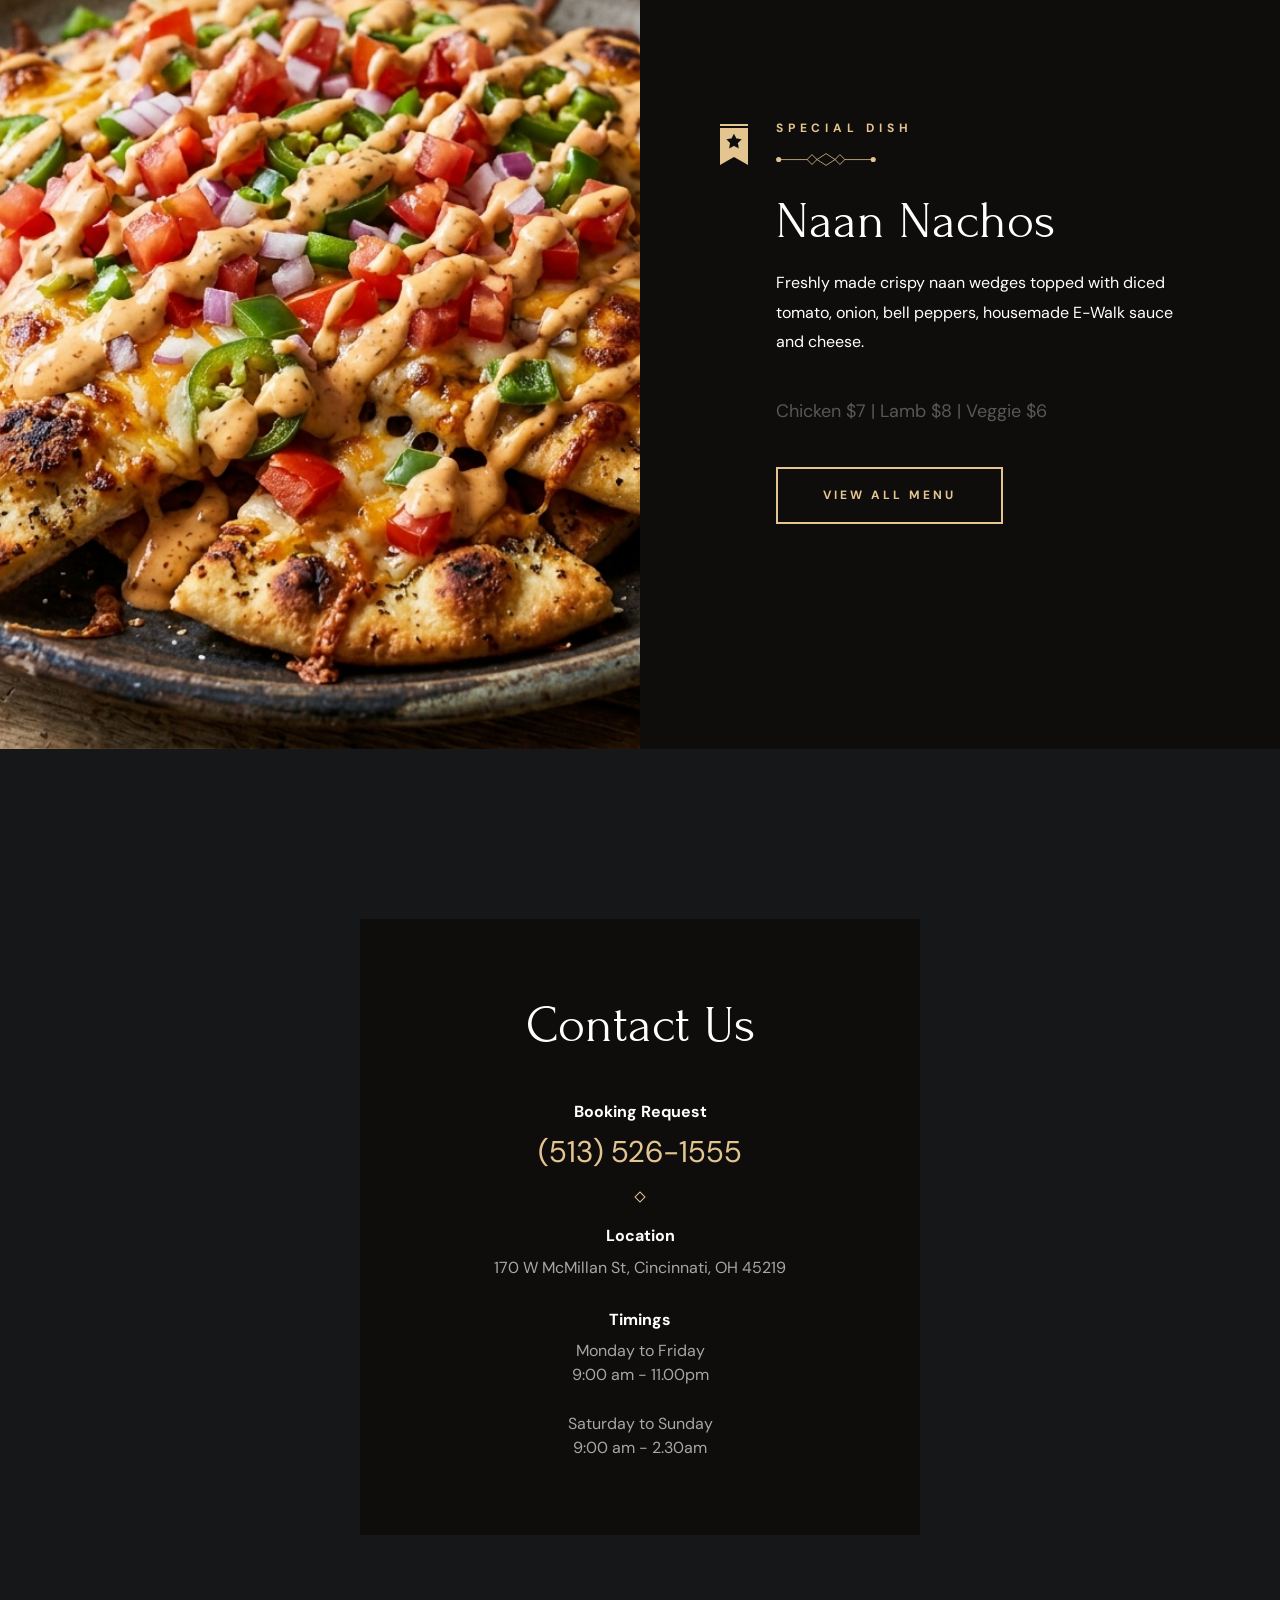
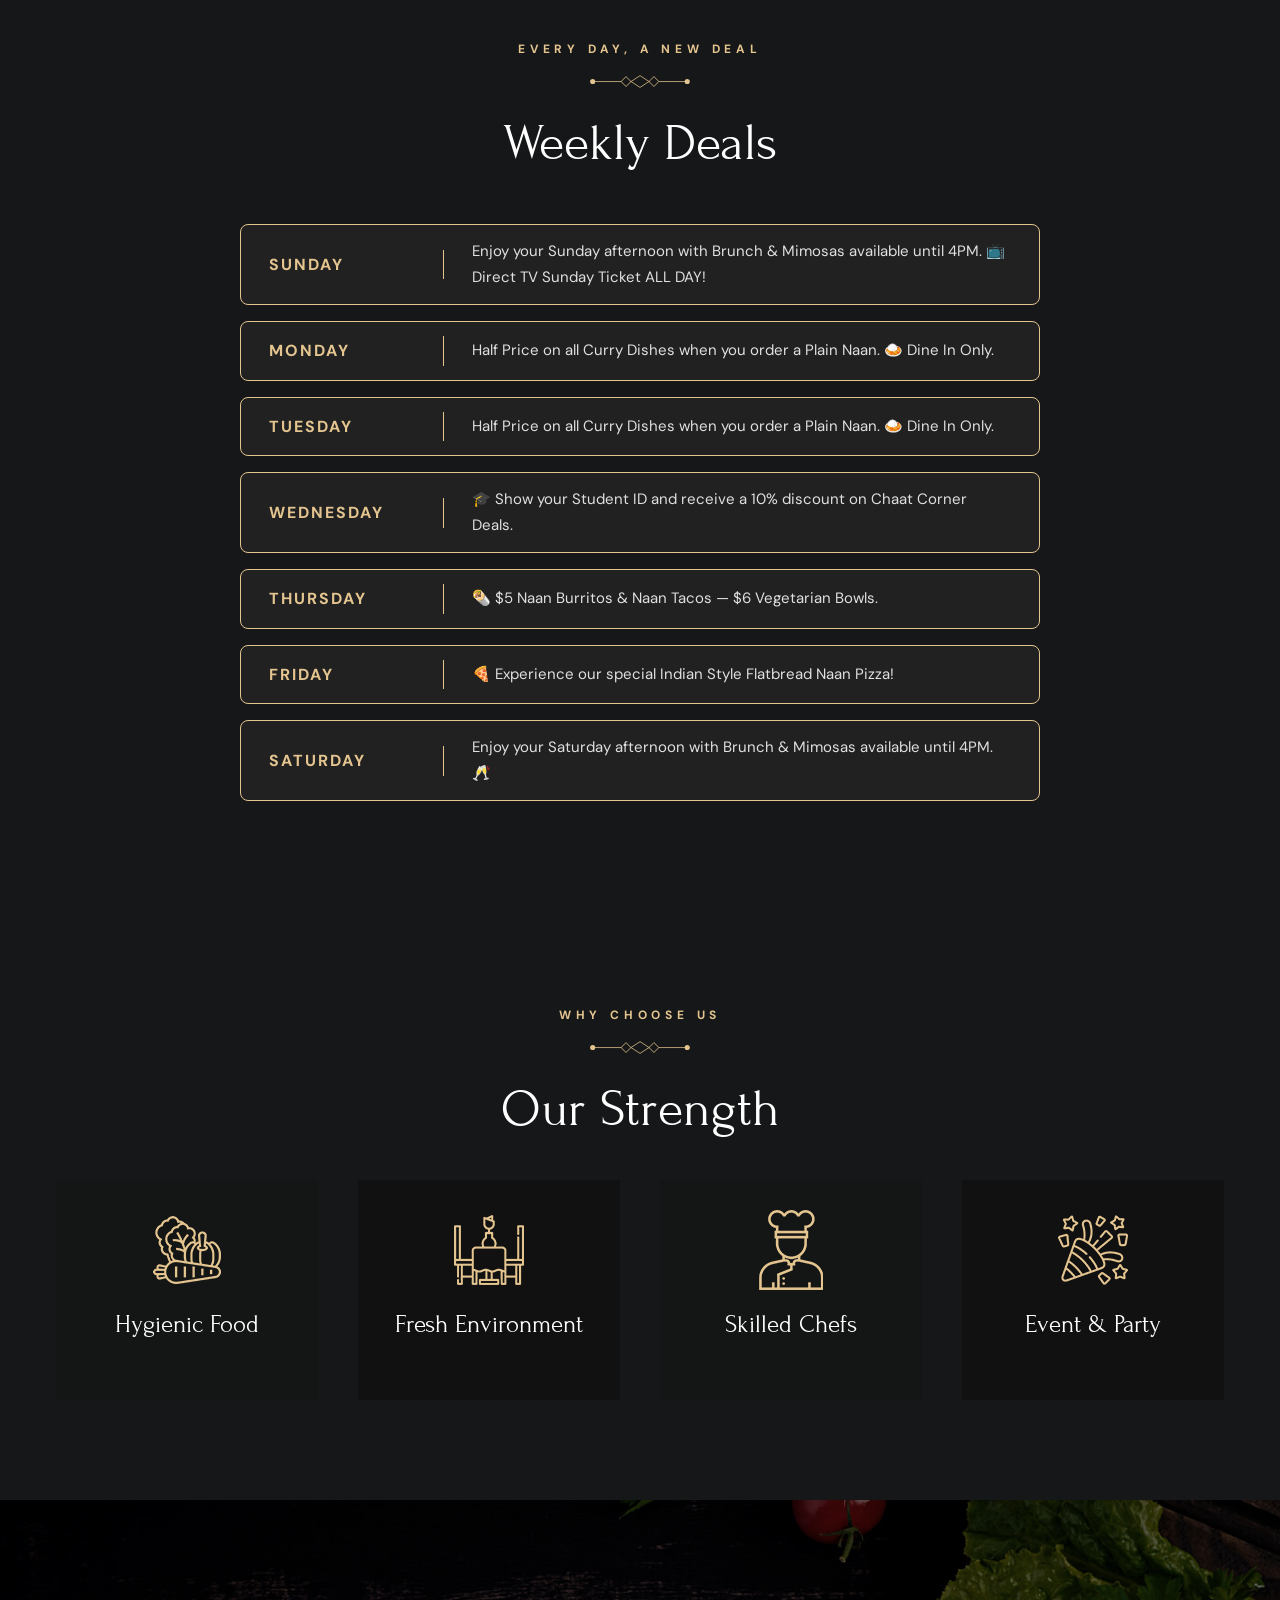
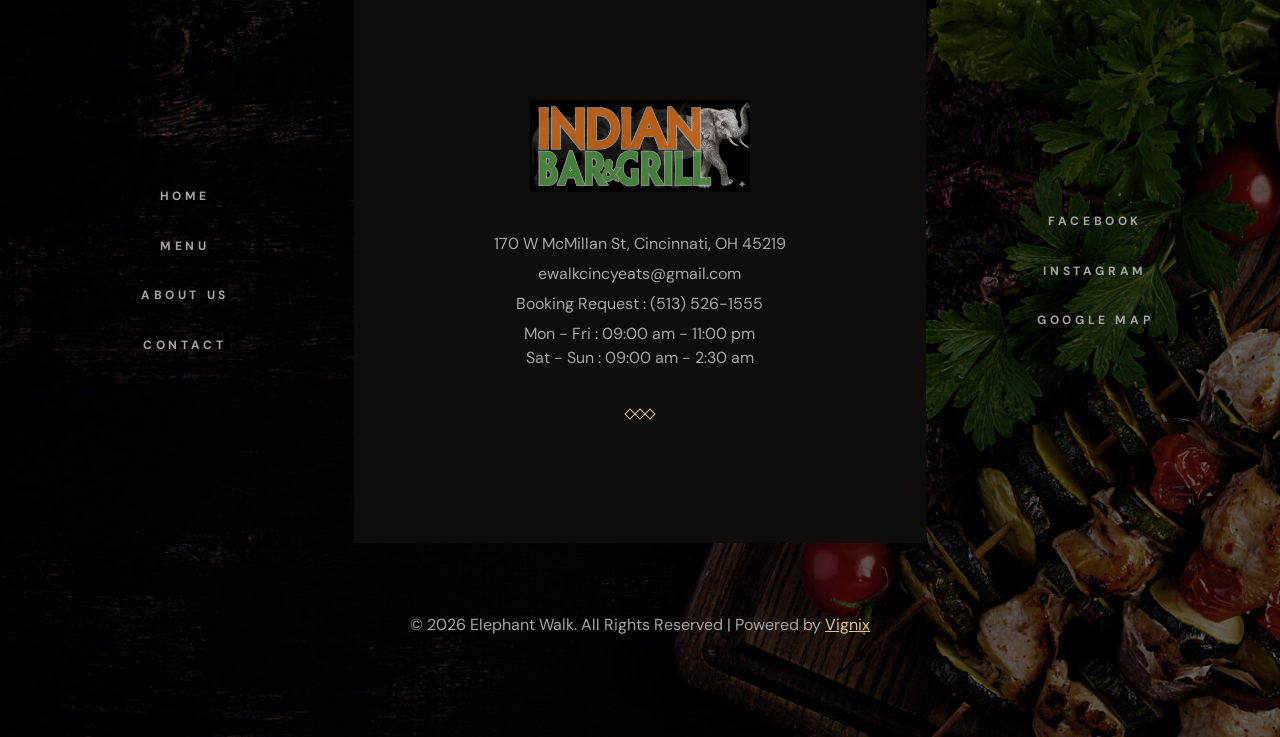
==== commit 4613a1b4: "Style Deals nav as raffle ticket; fix mobile drawer jitter - Gold ticket mask with scalloped edges (" ====
--- a/index.html
+++ b/index.html
@@ -262,9 +262,10 @@
             </li>
 
             <li class="navbar-item navbar-deals-item">
-              <a href="#deals" class="navbar-link hover-underline">
-                <div class="separator"></div>
-                <span class="span">Deals</span>
+              <a href="#deals" class="navbar-link hover-underline" aria-label="Deals">
+                <span class="span deals-ticket">
+                  <span class="deals-ticket-label">DEALS</span>
+                </span>
               </a>
             </li>
           </ul>
@@ -443,15 +444,15 @@
             <ion-icon name="chevron-forward"></ion-icon>
           </button>
 
-          <a href="#reservation" class="hero-btn has-after">
+          <!-- <a href="#reservation" class="hero-btn has-after">
             <img
               src="./assets/images/hero-icon.png"
               width="48"
               height="48"
               alt="booking icon"
-            />
-
-            <span class="label-2 text-center span">Book A Table</span>
+            /> -->
+
+            <!-- <span class="label-2 text-center span">Book A Table</span> -->
           </a>
         </section>
 
--- a/assets/css/style.css
+++ b/assets/css/style.css
@@ -830,7 +830,7 @@
   transition: var(--transition-1);
 }
 
-.navbar-link:is(:hover, :focus-visible, .active) .span {
+.navbar-link:is(:hover, :focus-visible, .active) .span:not(.deals-ticket) {
   color: var(--gold-crayola);
   transform: translateX(20px);
 }
@@ -862,20 +862,99 @@
   color: var(--white);
 }
 
-/* Deals nav pill — gold outline only around the word */
-.navbar-deals-item > .navbar-link .span {
-  display: inline-block;
-  border: 1.5px solid var(--gold-crayola);
-  border-radius: 999px;
-  padding: 5px 14px;
-  color: var(--gold-crayola);
-  font-weight: 700;
-}
-
-.navbar-deals-item > .navbar-link:is(:hover, :focus-visible) .span {
-  background-color: var(--gold-crayola);
-  color: #1a0e00;
-}
+/* Deals nav — raffle ticket (SVG path mask + coupon-style inner frame) */
+.navbar-deals-item > .navbar-link .span.deals-ticket {
+  --deals-ticket-mask: url("../images/deals-ticket-mask.svg");
+  -webkit-mask-image: var(--deals-ticket-mask);
+  mask-image: var(--deals-ticket-mask);
+  -webkit-mask-size: 100% 100%;
+  mask-size: 100% 100%;
+  -webkit-mask-repeat: no-repeat;
+  mask-repeat: no-repeat;
+  -webkit-mask-position: center;
+  mask-position: center;
+  -webkit-mask-mode: alpha;
+  mask-mode: alpha;
+  display: inline-flex;
+  align-items: center;
+  justify-content: center;
+  padding: 0.52em 1.65em 0.55em;
+  margin-block: 4px;
+  background: linear-gradient(
+    155deg,
+    hsl(43, 82%, 72%) 0%,
+    hsl(38, 74%, 54%) 38%,
+    hsl(30, 62%, 36%) 52%,
+    hsl(42, 72%, 58%) 100%
+  );
+  border: none;
+  border-radius: 0;
+  box-shadow:
+    inset 0 0 0 2px hsl(32, 58%, 26%),
+    inset 6px 5px 0 -4px rgba(255, 255, 255, 0.22),
+    inset -6px -6px 0 -4px rgba(0, 0, 0, 0.12),
+    inset 0 2px 6px rgba(255, 255, 255, 0.45),
+    inset 0 -4px 10px rgba(0, 0, 0, 0.22);
+  filter: drop-shadow(0 5px 14px rgba(0, 0, 0, 0.35))
+    drop-shadow(0 14px 36px rgba(0, 0, 0, 0.14));
+  transform: none;
+  transition: filter var(--transition-1), box-shadow var(--transition-1);
+  position: relative;
+}
+
+.navbar-deals-item > .navbar-link .deals-ticket::before {
+  content: "";
+  position: absolute;
+  left: 22%;
+  top: 14%;
+  bottom: 14%;
+  border-left: 2px dashed hsla(28, 50%, 18%, 0.48);
+  pointer-events: none;
+}
+
+.navbar-deals-item > .navbar-link .deals-ticket::after {
+  content: "";
+  position: absolute;
+  inset: 8px 11px 8px 24%;
+  border: 1px solid hsla(43, 45%, 22%, 0.38);
+  border-radius: 1px;
+  box-shadow: inset 0 0 0 1px hsla(48, 80%, 88%, 0.35);
+  pointer-events: none;
+}
+
+.navbar-deals-item > .navbar-link .deals-ticket-label {
+  position: relative;
+  z-index: 1;
+  font-weight: 800;
+  letter-spacing: 0.16em;
+  font-size: clamp(calc(0.95rem - 3px), calc(2.8vw - 3px), calc(1.15rem - 3px));
+  line-height: 1;
+  color: var(--white);
+  text-shadow:
+    0 1px 2px rgba(0, 0, 0, 0.45),
+    0 0 1px rgba(0, 0, 0, 0.35);
+  transform: translate(7px, 2px);
+}
+
+.navbar-deals-item > .navbar-link:is(:hover, :focus-visible, .active) .span.deals-ticket {
+  transform: none;
+  filter: brightness(1.12) drop-shadow(0 12px 28px rgba(0, 0, 0, 0.42))
+    drop-shadow(0 26px 56px rgba(0, 0, 0, 0.22));
+  box-shadow:
+    inset 0 0 0 2px hsl(32, 58%, 28%),
+    inset 6px 5px 0 -4px rgba(255, 255, 255, 0.28),
+    inset -6px -6px 0 -4px rgba(0, 0, 0, 0.1),
+    inset 0 2px 6px rgba(255, 255, 255, 0.55),
+    inset 0 -4px 10px rgba(0, 0, 0, 0.18);
+}
+
+.navbar-deals-item > .navbar-link:is(:hover, :focus-visible, .active) .deals-ticket-label {
+  color: var(--white);
+  text-shadow:
+    0 1px 3px rgba(0, 0, 0, 0.55),
+    0 0 1px rgba(0, 0, 0, 0.4);
+}
+
 /* Back item — mobile only */
 .navbar-back-item > .navbar-link {
   display: flex;
@@ -904,7 +983,7 @@
   }
 }
 
-.navbar-item:not(.navbar-subitem) > .navbar-link .span {
+.navbar-item:not(.navbar-subitem) > .navbar-link .span:not(.deals-ticket) {
   transform: translateX(20px);
 }
 
@@ -2399,6 +2478,16 @@
     opacity: 1;
   }
 
+  .navbar-deals-item > .navbar-link .span.deals-ticket {
+    padding: 0.58em 1.65em 0.62em;
+    margin-block: 0;
+  }
+
+  .navbar-deals-item > .navbar-link .deals-ticket-label {
+    font-size: calc(1.42rem - 3px);
+    letter-spacing: 0.18em;
+  }
+
   .header .btn {
     flex: 0 0 auto;
     margin-inline-start: 0;
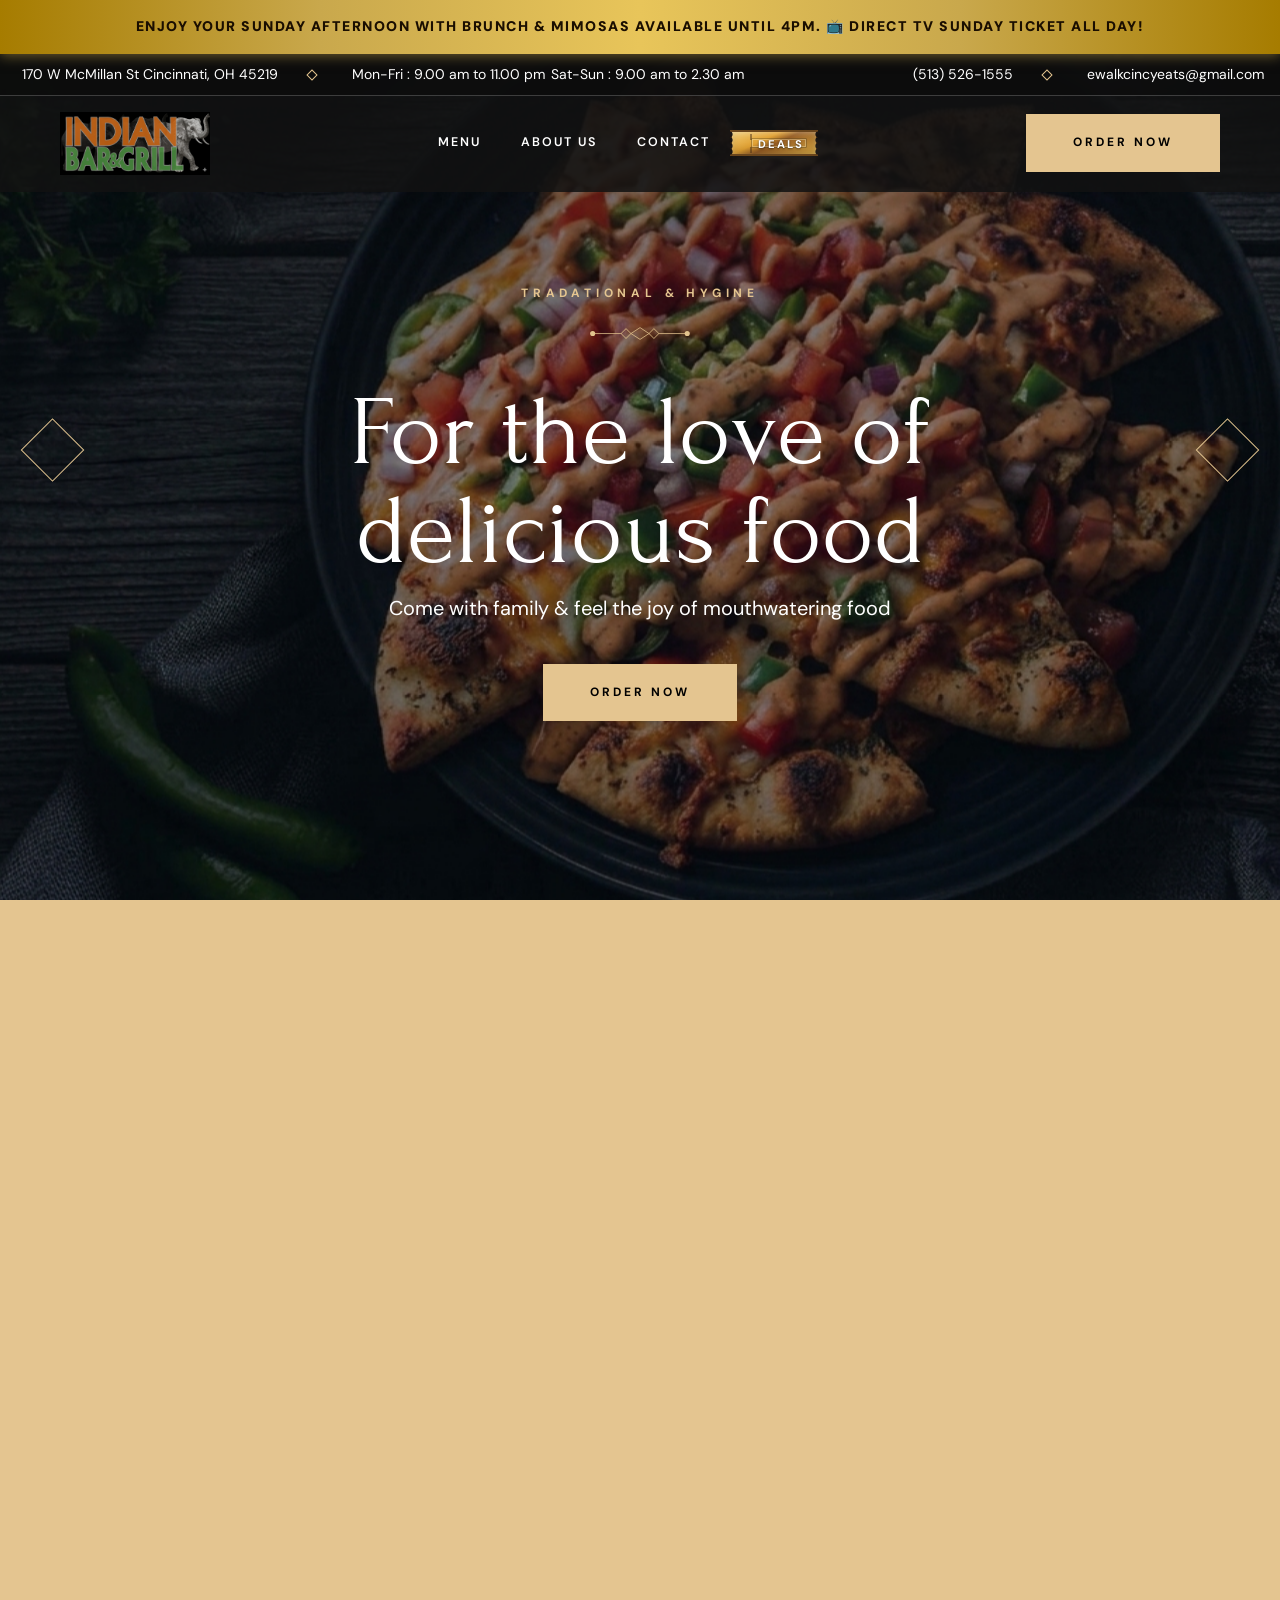
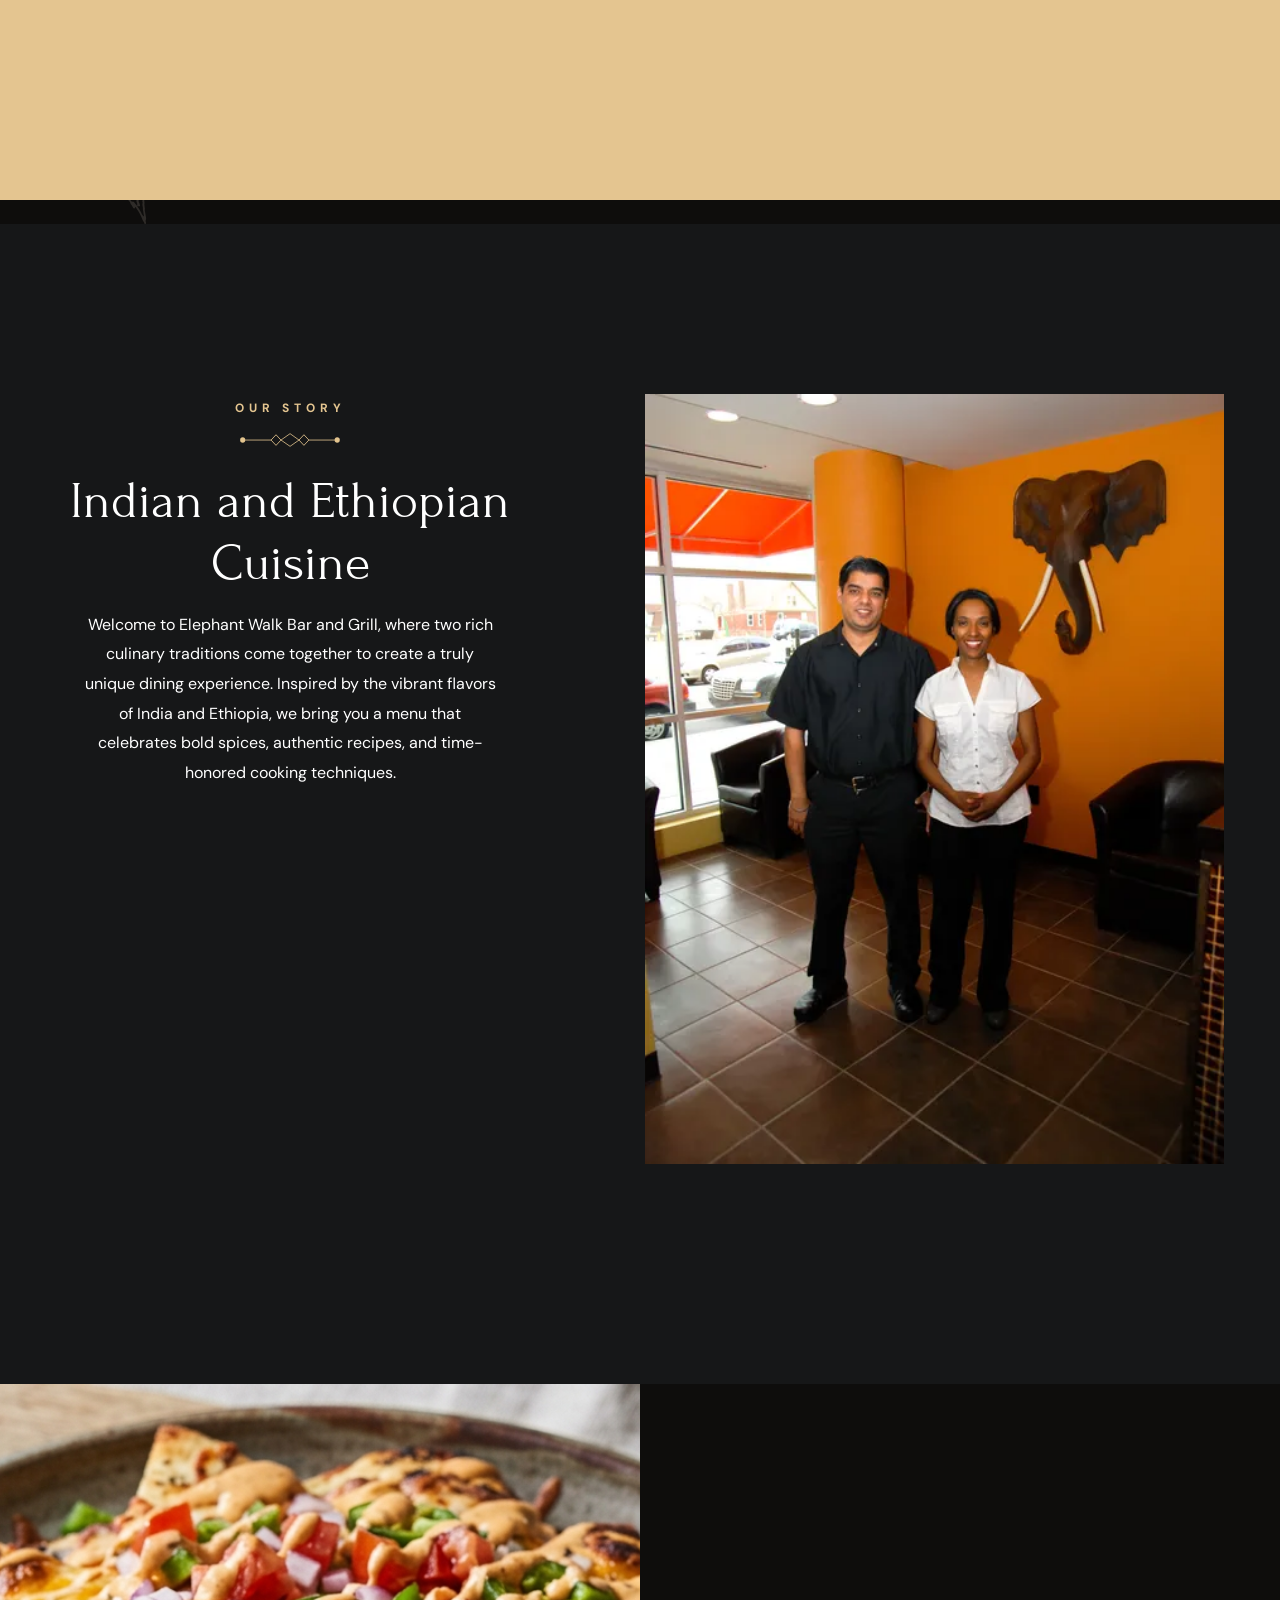
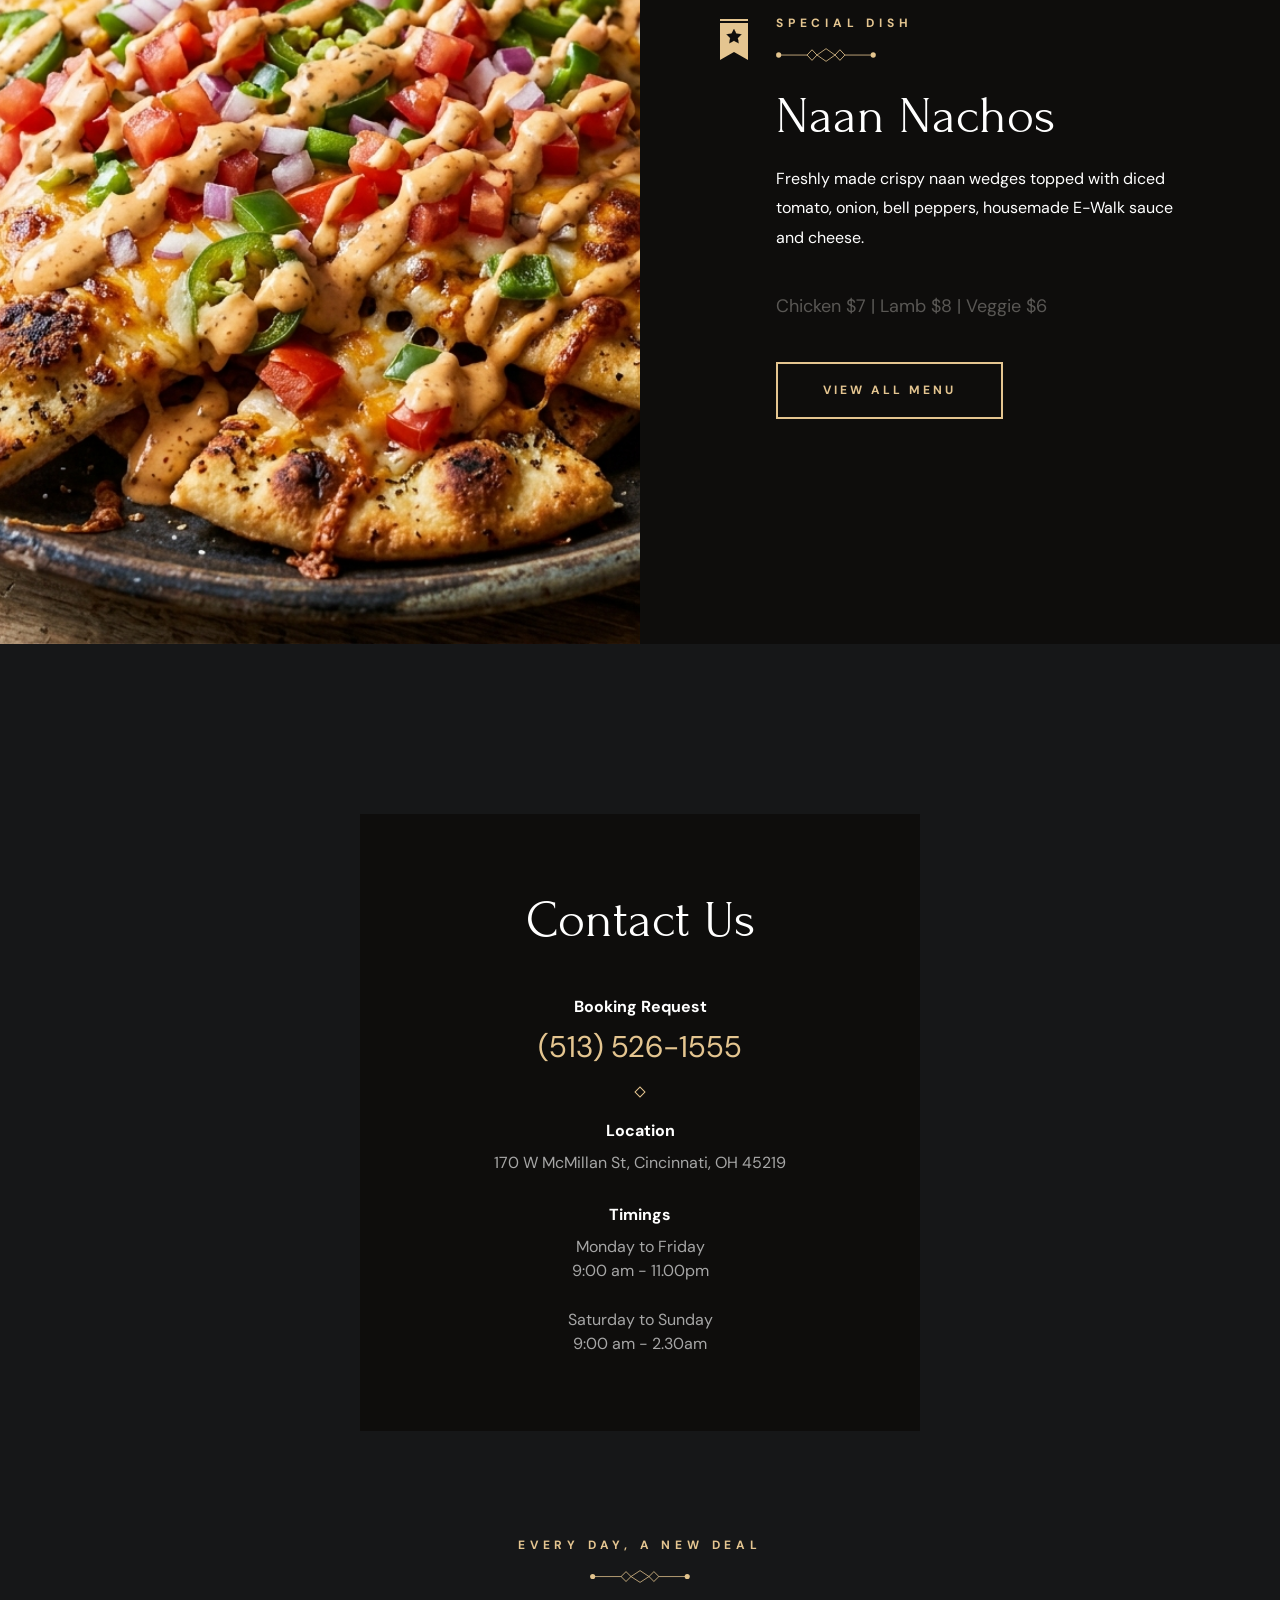
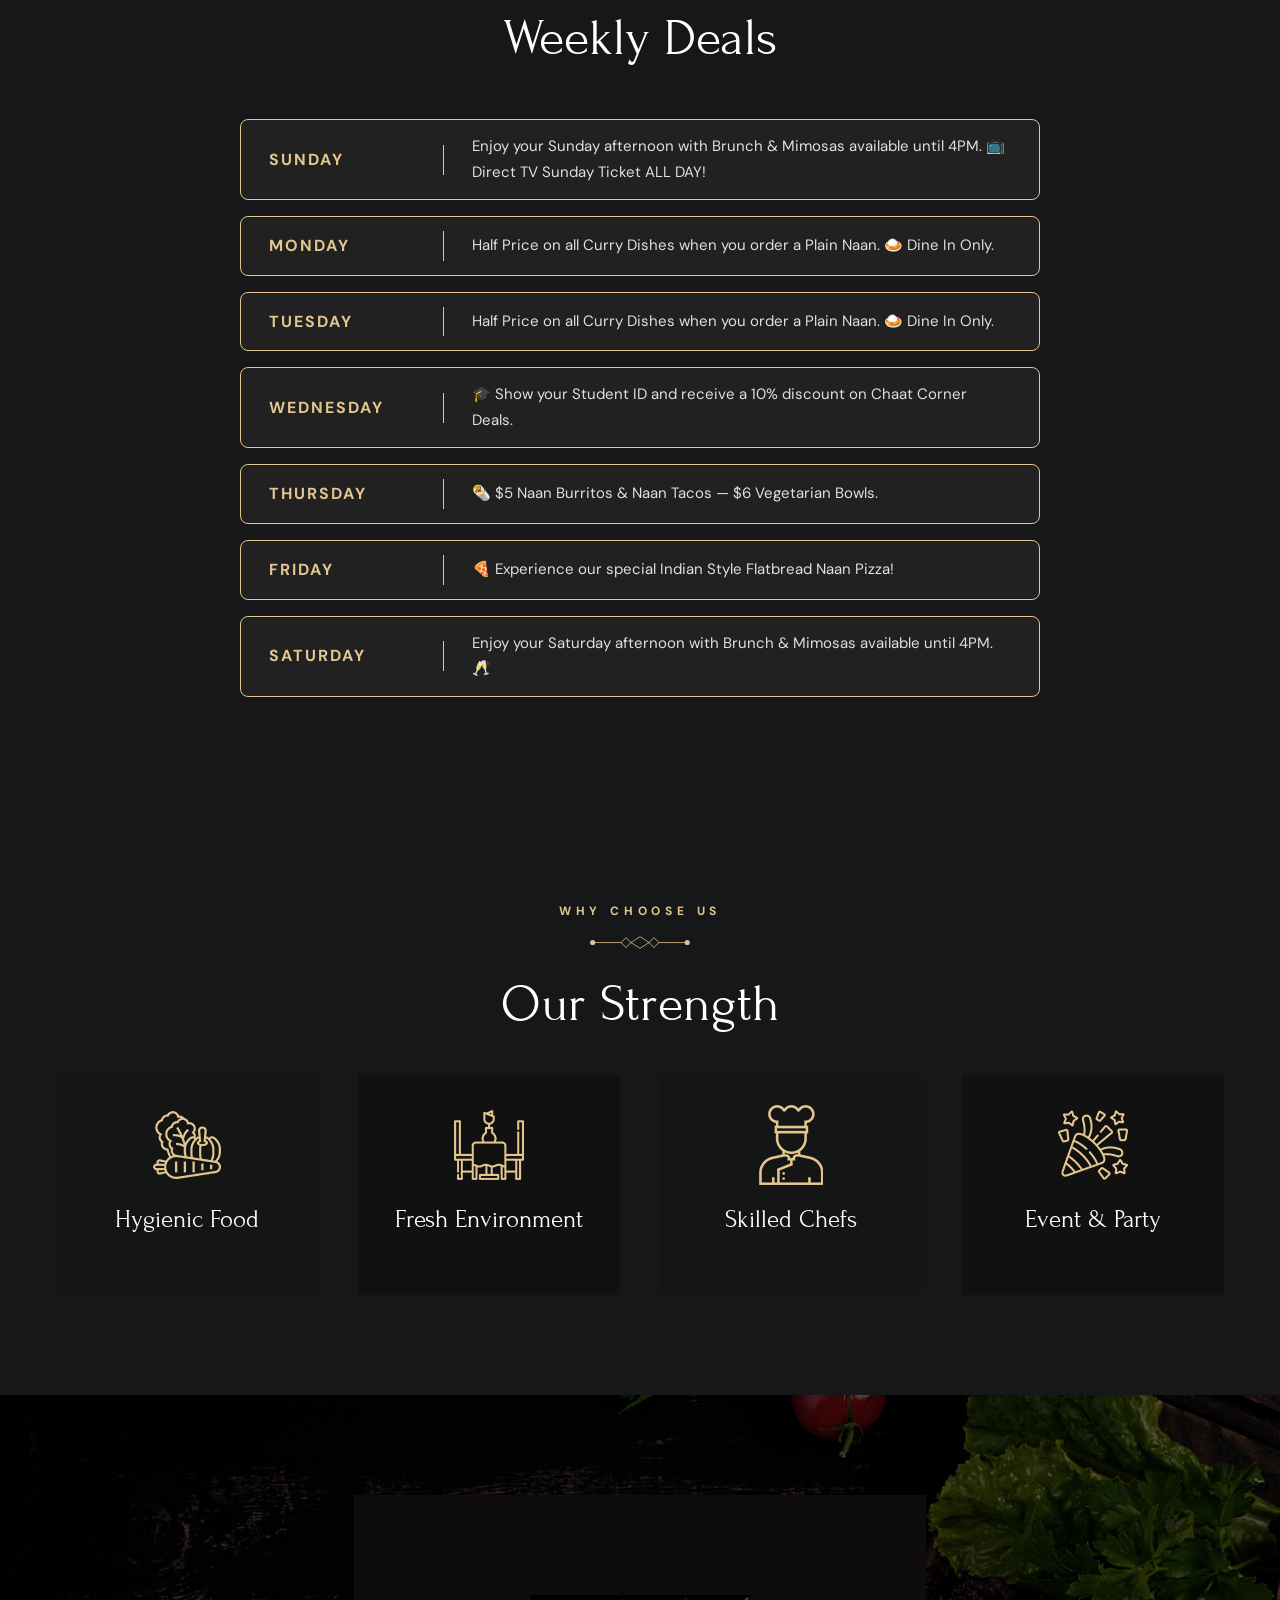
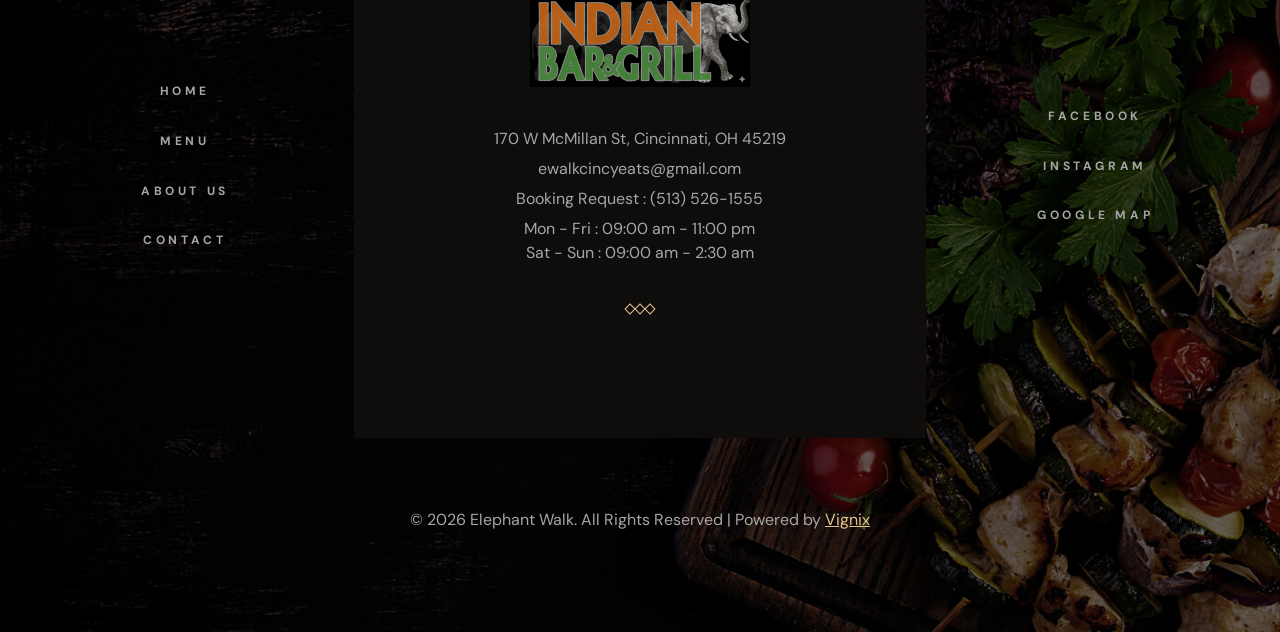
==== commit 427c4ca2: "Remove placeholder copy from We Offer Top Notch section Co-authored-by: Cursor <cursoragent@cursor.c" ====
--- a/index.html
+++ b/index.html
@@ -470,9 +470,7 @@
             <h2 class="headline-1 section-title">We Offer Top Notch</h2>
 
             <p class="section-text">
-              Lorem Ipsum is simply dummy text of the printing and typesetting
-              industry lorem Ipsum has been the industrys standard dummy text
-              ever.
+             
             </p>
 
             <ul class="grid-list">
